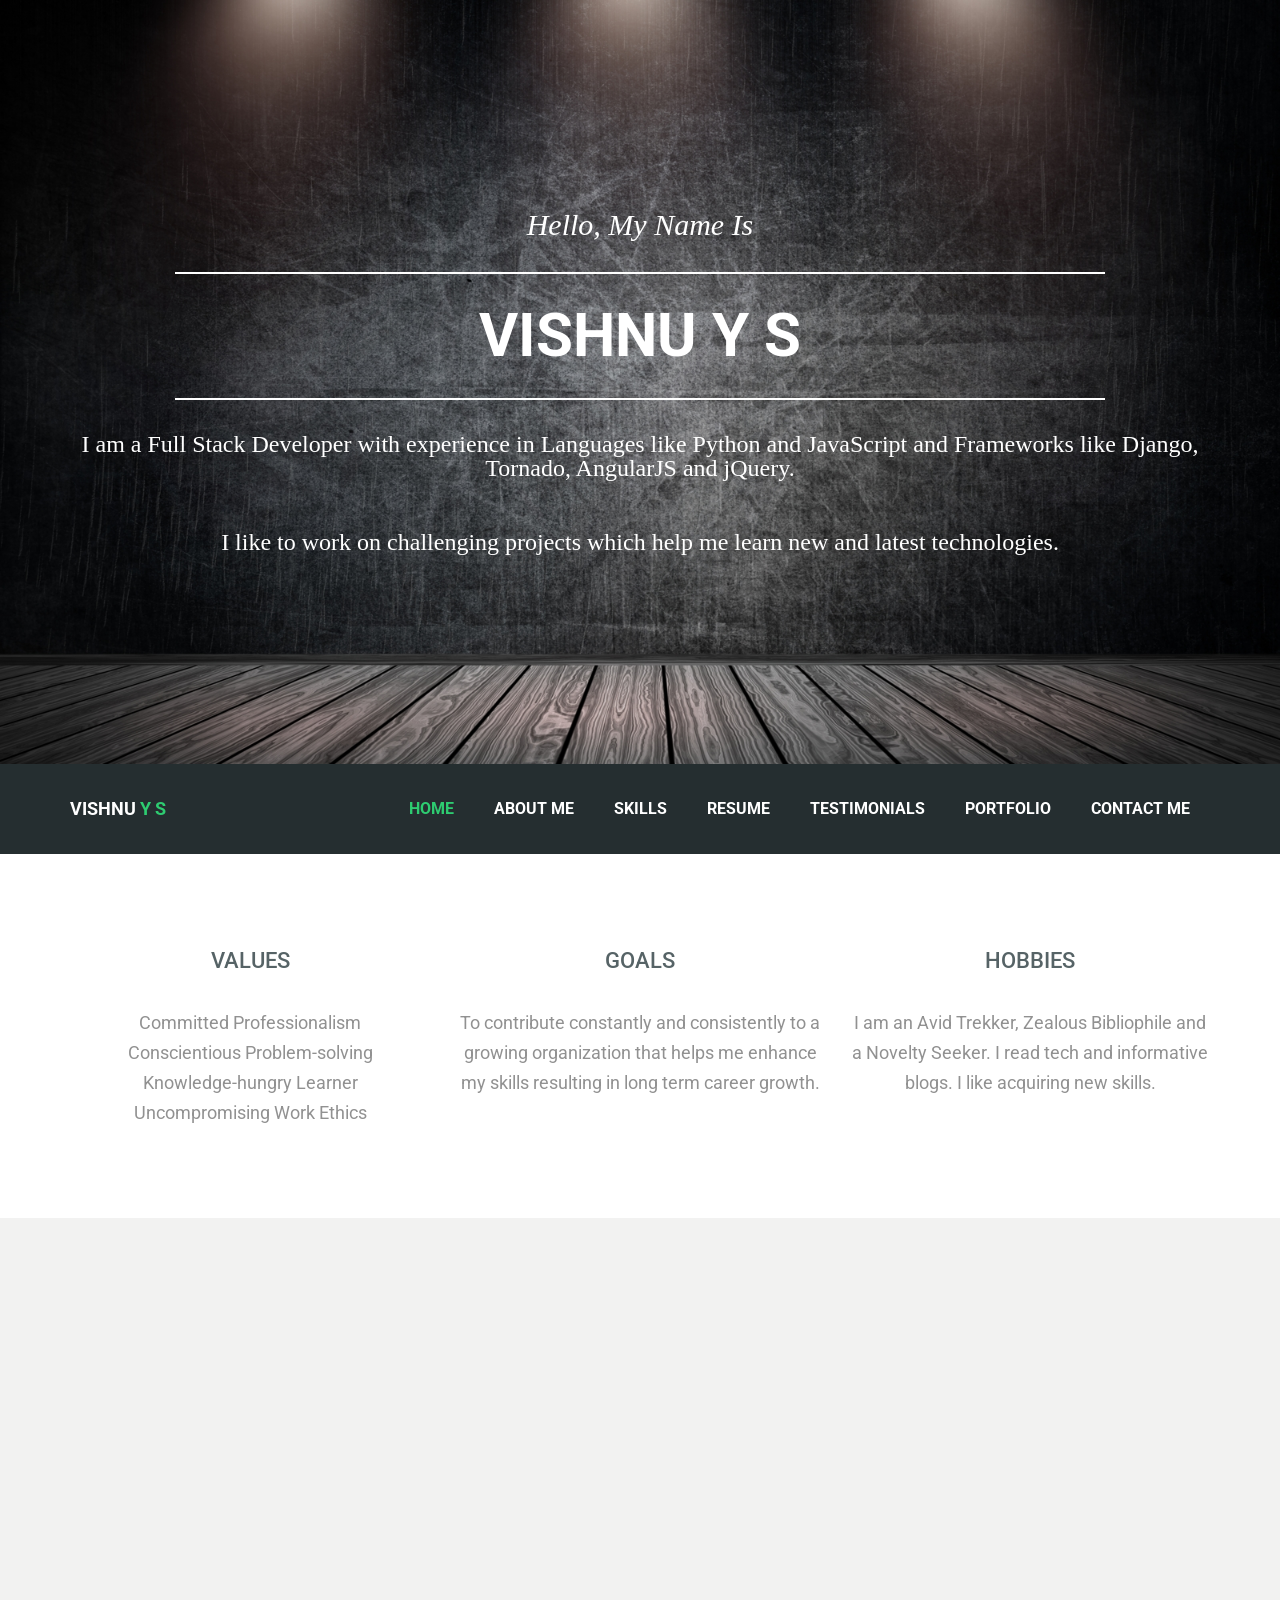
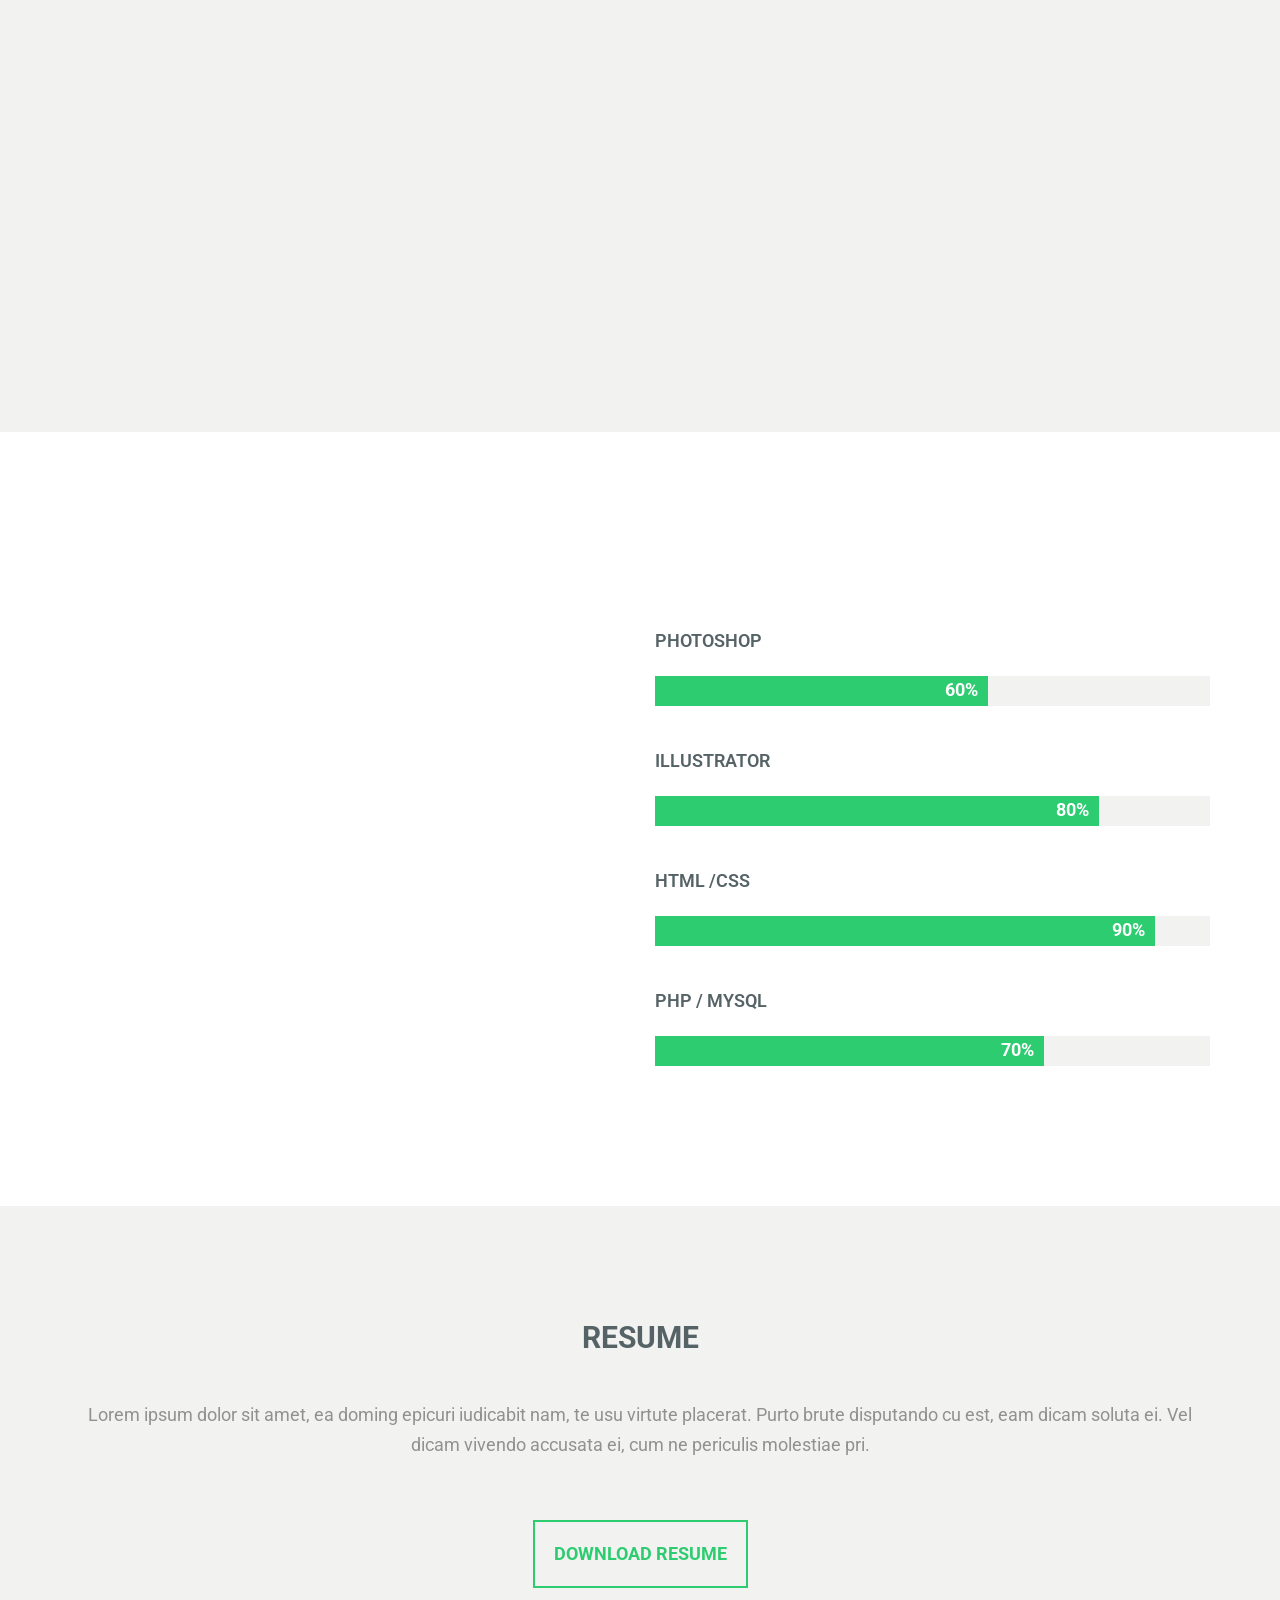
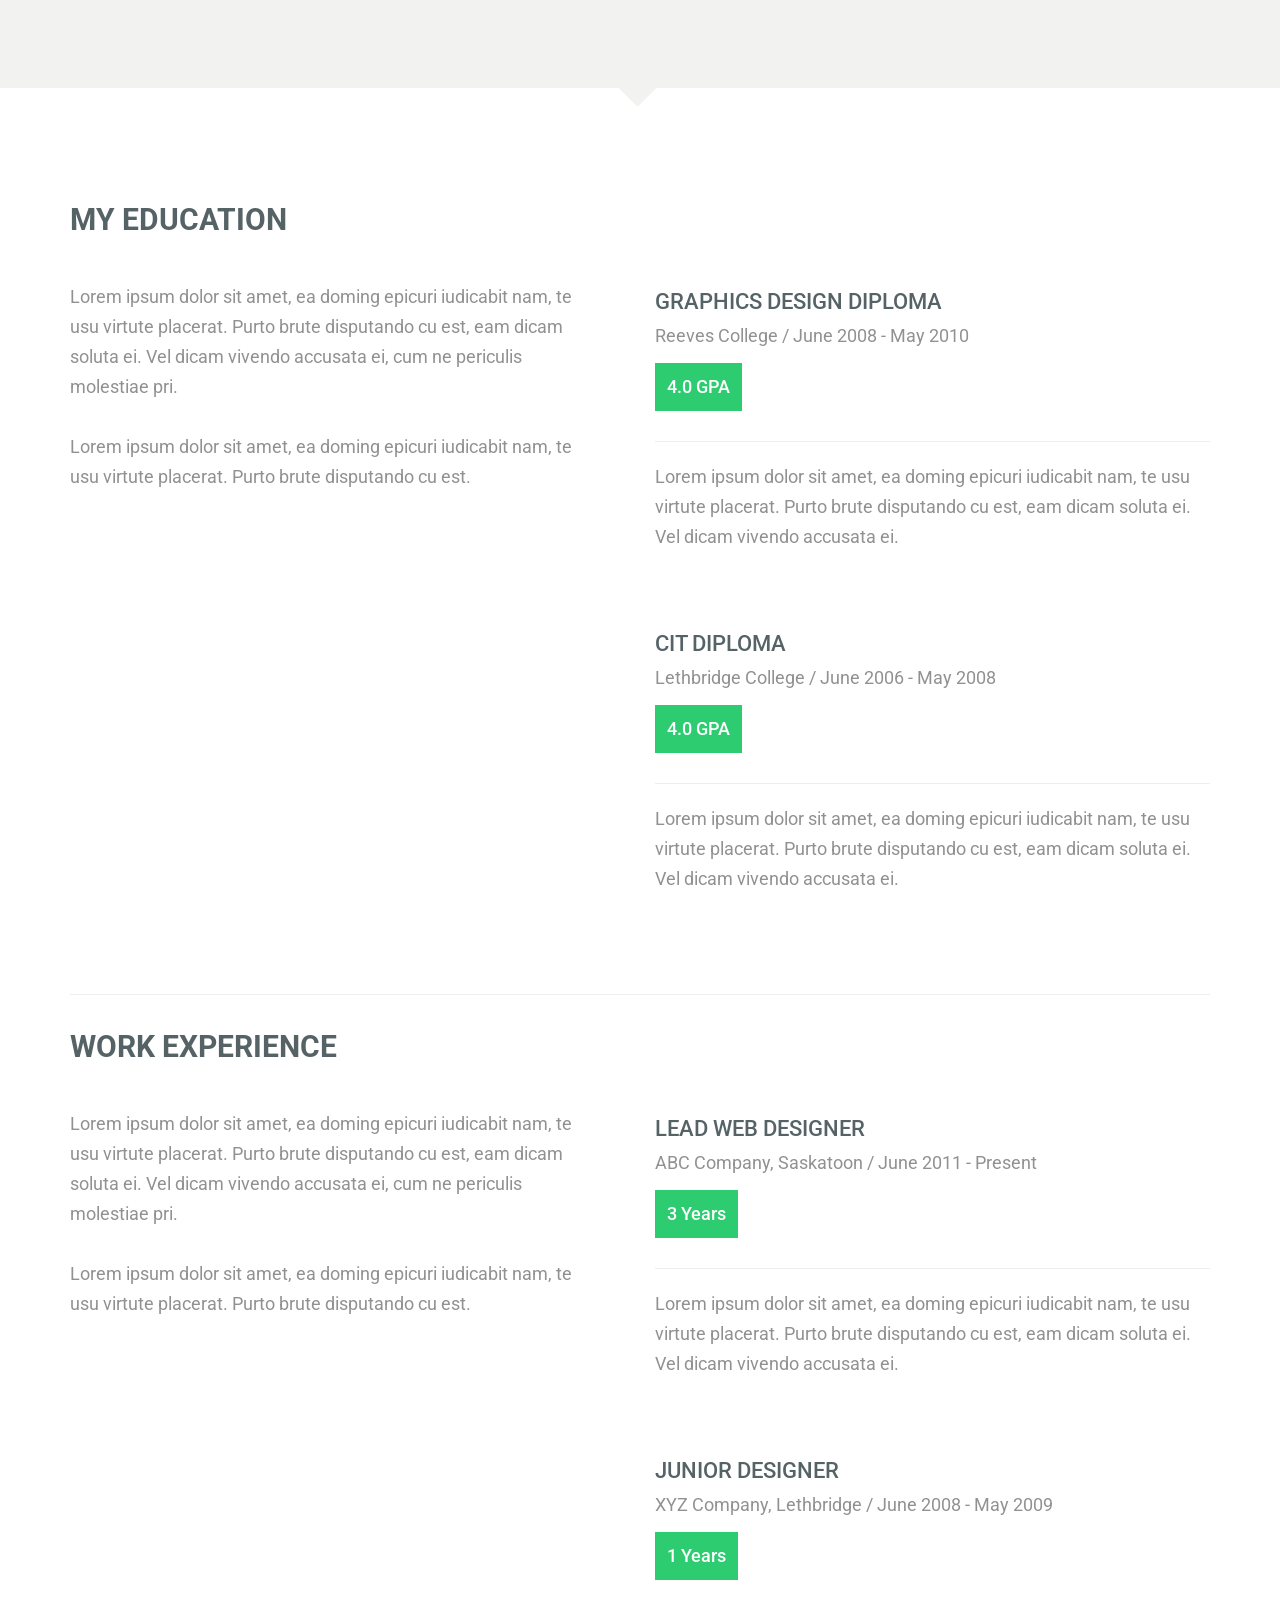
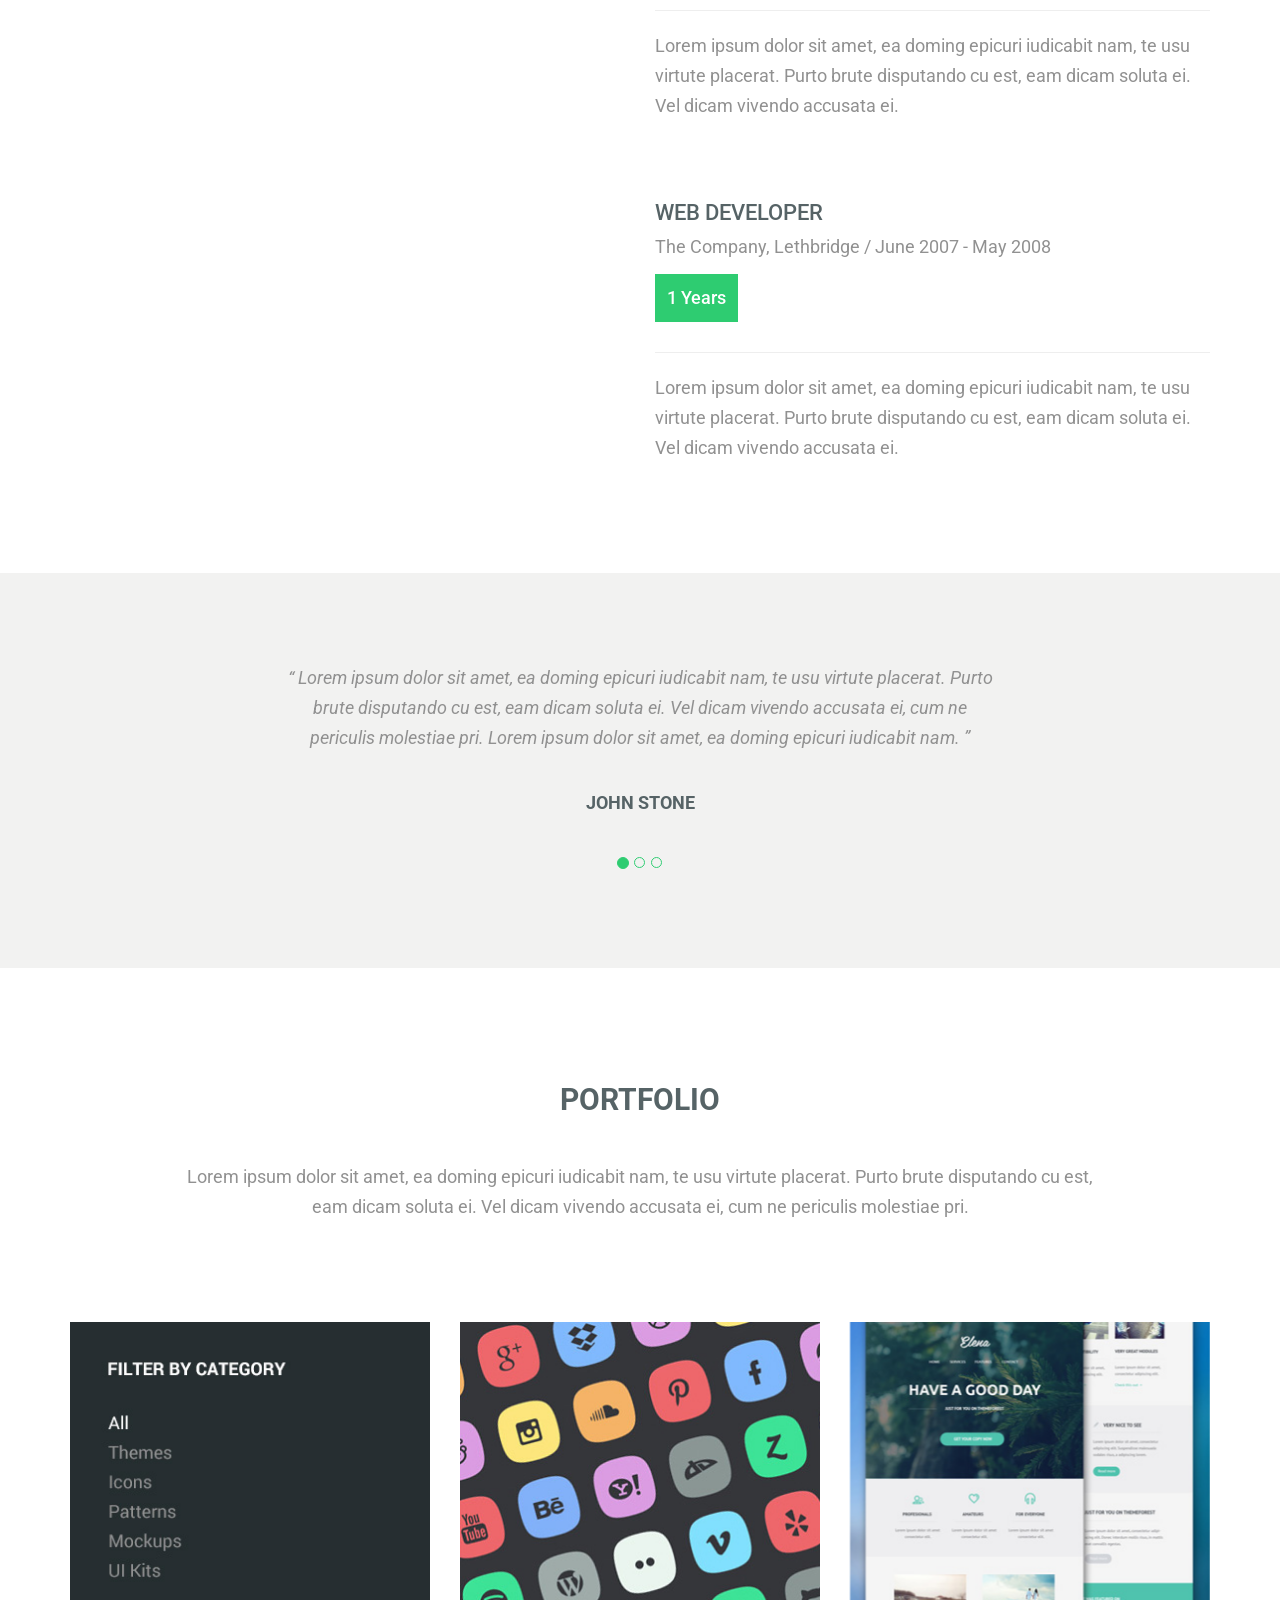
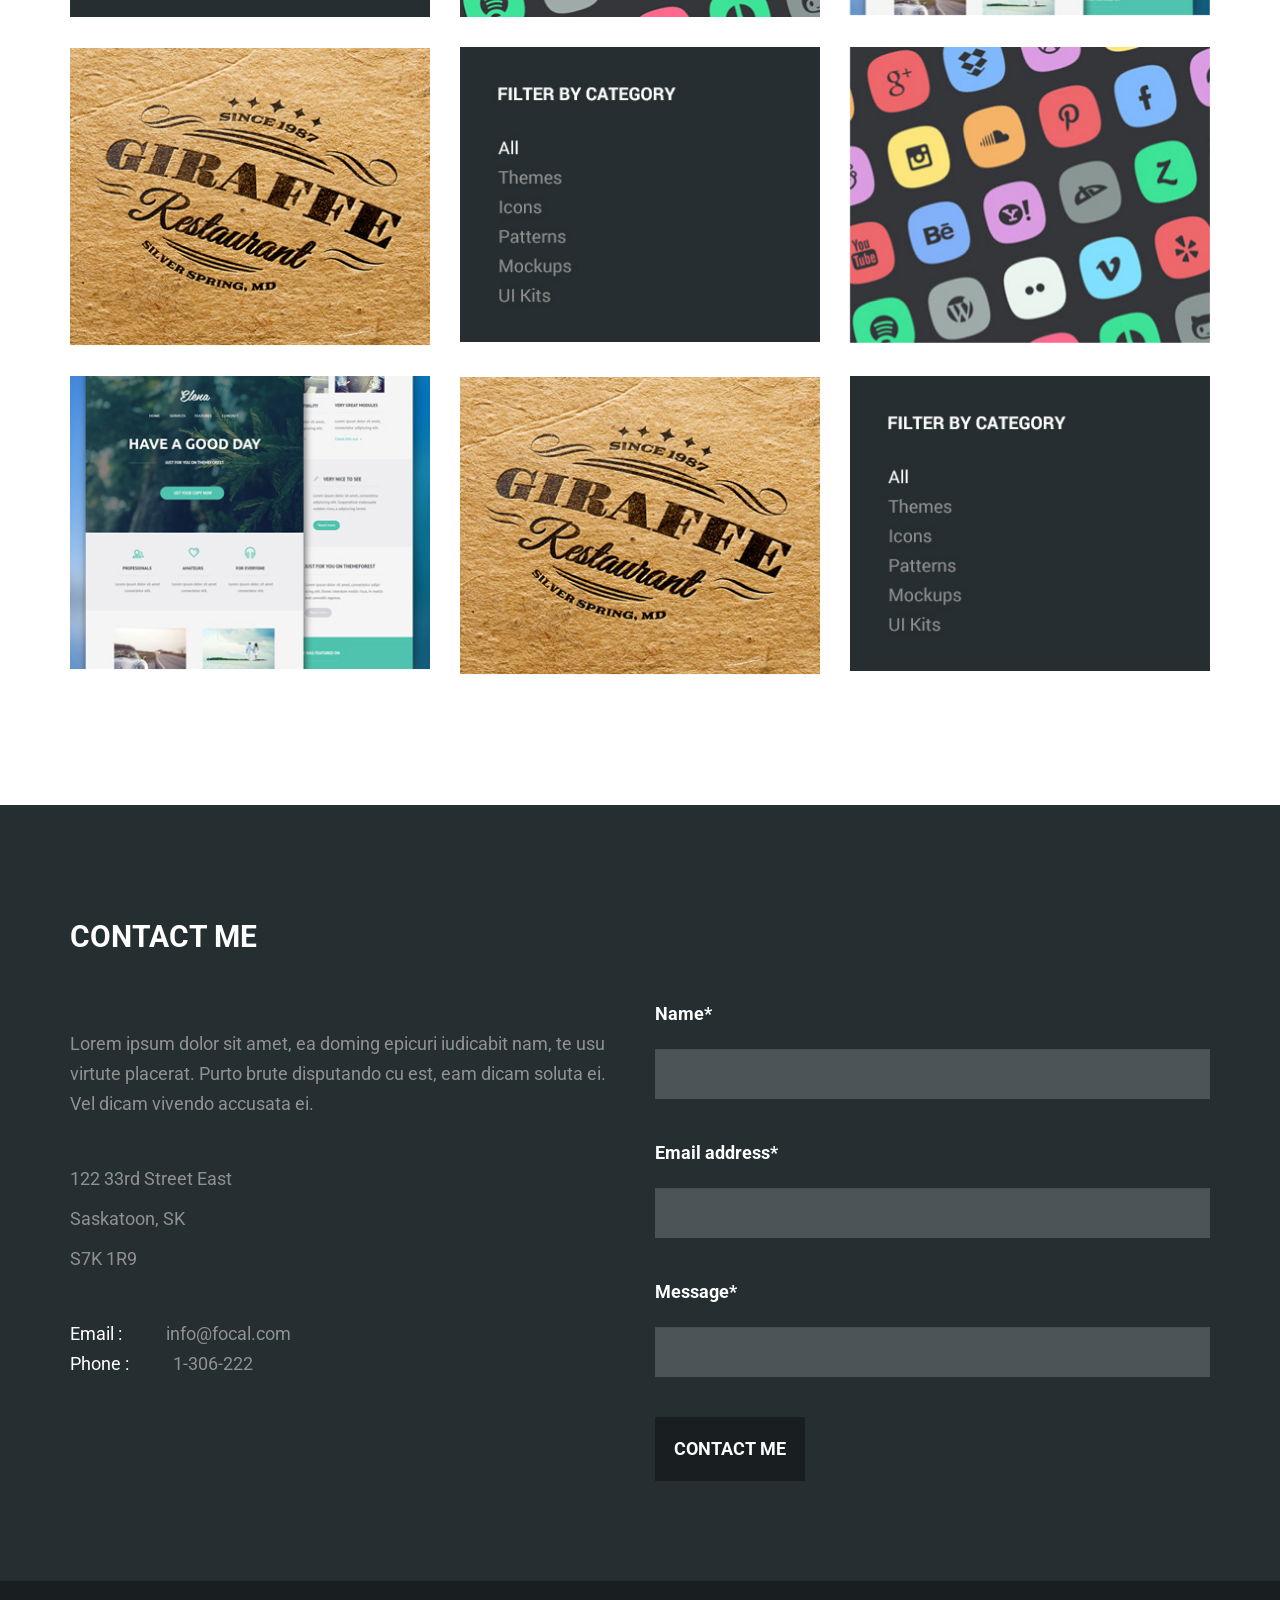
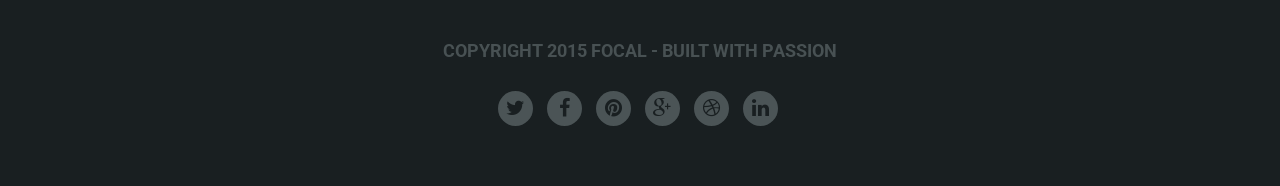
==== newDesign/index.html @ 4167a545 "FEAT: add new design initial" ====
<!DOCTYPE html>
<html lang="en">
<head>
	<meta charset="utf-8">
	<meta http-equiv="X-UA-Compatible" content="IE=edge">

	<title>Vishnu Y S | Portfolio</title>

    <!-- Mobile Specific Metas
    	================================================== -->
    	<meta name="viewport" content="width=device-width, initial-scale=1">


    <!-- CSS
    	================================================== -->
    	<!-- Bootstrap -->
    	<link href="assets/css/bootstrap.min.css" rel="stylesheet">
    	<!-- FontAwesome -->
    	<link rel="stylesheet" href="css/font-awesome.min.css">
    	<!-- Animation -->
    	<link rel="stylesheet" href="css/animate.css">
    	<!-- Prettyphoto -->
    	<link rel="stylesheet" href="css/prettyPhoto.css">
    	<!-- Template styles-->
    	<link rel="stylesheet" href="css/style.css">
    	<!-- Responsive styles-->
    	<link rel="stylesheet" href="css/responsive.css">
    	<link rel="shortcut icon" href="../ysv-favicon.jpg">

    	<!-- HTML5 shim and Respond.js for IE8 support of HTML5 elements and media queries -->
    	<!-- WARNING: Respond.js doesn't work if you view the page via file:// -->
    <!--[if lt IE 9]>
      <script src="https://oss.maxcdn.com/html5shiv/3.7.2/html5shiv.min.js"></script>
      <script src="https://oss.maxcdn.com/respond/1.4.2/respond.min.js"></script>
  <![endif]-->
</head>
<body data-spy="scroll" data-target=".main-nav">

	<section id="section-banner">
		<div class="container">
			<div class="row">
				<div class="banner-content text-center">
					<h4 class="title">Hello, My Name Is</h4>
					<h2 class="title">
						<div class="line-top"></div>
						VISHNU Y S
						<div class="line-btm"></div>	
					</h2>

					<h6 class="title">I am a Full Stack Developer with experience in Languages like Python and JavaScript and Frameworks like Django, Tornado, AngularJS and jQuery.</h6>
					<br>
					<h6 class="title">I like to work on challenging projects which help me learn new and latest technologies.</h6>
				</div>
			</div>
		</div>
	</section>

	<!-- section menu start -->

	<section class="section-menu">
		<div class="navbar navbar-default main-nav" role="navigation" >
			<div class="container" >
				<div class="navbar-header">
					<button class="navbar-toggle collapsed" data-target="#bs-example-navbar-collapse-1" data-toggle="collapse">
						<span class="sr-only"></span>
						<span class="icon-bar"></span>
						<span class="icon-bar"></span>
						<span class="icon-bar"></span>
					</button>

					<a href="#" class="navbar-brand">Vishnu <span>Y S</span></a>
				</div>  <!-- navbar-header end -->
				<!-- main nav  -->

				<div class="collapse navbar-collapse navigation" id="bs-example-navbar-collapse-1" role="navigation">
					<ul class="nav navbar-nav navbar-right">
						<li class="active"><a href="#section-banner">Home </a></li>
						<li><a href="#section-profile">About me </a></li>
						<li><a href="#section-skill">Skills </a></li>
						<li><a href="#section-resume">Resume </a></li>
						<li><a href="#section-testimonial">Testimonials </a></li>
						<li><a href="#section-portfolio">Portfolio </a></li>
						<li><a href="#section-contact">Contact me </a></li>
					</ul>
				</div><!-- /.navbar-collapse -->
			</div><!-- /.container-fluid -->
		</div>
	</section>
	<!-- section menu end -->

	<section id="section-overview" class="section-padding">
		<div class="container">
			<div class="row">
				<div class="col-md-4 col-sm-4 text-center wow fadeInDown" data-wow-delay=".2s">
					<div class="overview-box">
						<h3>Values</h3>
						<p>
							Committed Professionalism<br>
							Conscientious Problem-solving<br>
							Knowledge-hungry Learner<br>
							Uncompromising Work Ethics
						</p>
					</div>
				</div> <!-- col-md-4 end -->

				<div class="col-md-4 col-sm-4 text-center wow fadeInDown" data-wow-delay=".4s">
					<div class="overview-box">
						<h3>Goals</h3>
						<p>To contribute constantly and consistently to a growing organization that helps me enhance my skills resulting in long term career growth.</p>
					</div>
				</div> <!-- col-md-4 end -->

				<div class="col-md-4 col-sm-4 text-center wow fadeInDown" data-wow-delay=".6s">
					<div class="overview-box">
						<h3>Hobbies</h3>
						<p>I am an Avid Trekker, Zealous Bibliophile and a Novelty Seeker. I read tech and informative blogs. I like acquiring new skills.</p>
					</div>
				</div> <!-- col-md-4 end -->
			</div>
		</div>
	</section>
	<!-- section overview end -->

	<!-- section profile start -->

	<section id="section-profile" class="section-padding">
		<div class="profile-bg visible-md visible-lg"></div>
		<div class="container">
			<div class="row">
				<div class="col-md-7 col-sm-12 pull-right">
					<div class="profile-desc wow fadeInRight">
						<h2 class="heading-title">about me</h2>
						<p>Lorem ipsum dolor sit amet, ea doming epicuri iudicabit nam, te usu virtute placerat. Purto brute disputando cu est, eam dicam soluta ei. Vel dicam vivendo accusata ei, cum ne periculis molestiae pri.<br> <br>Lorem ipsum dolor sit amet, ea doming epicuri iudicabit nam, te usu virtute placerat. Purto brute disputando cu est, eam dicam soluta ei.</p>
					</div>
					<div class="row">
						<div class="service-wrapper">
							<div class="service-inner wow fadeInRight" data-wow-delay=".2s">
								<i class="fa fa-globe"></i>
								<div class="service-box">
									<h3>web design</h3>
									<p>Lorem ipsum dolor sit amet, ea doming epicuri iudicabit nam</p>
								</div>
							</div> <!-- service -inner  -->
							<div class="service-inner wow fadeInRight" data-wow-delay=".5s">
								<i class="fa fa-users"></i>
								<div class="service-box">
									<h3>Online marketing</h3>
									<p>Lorem ipsum dolor sit amet, ea doming epicuri iudicabit nam</p>
								</div>
							</div>  <!-- service -inner  -->
							<div class="service-inner wow fadeInRight" data-wow-delay=".8s">
								<i class="fa fa-pencil"></i>
								<div class="service-box">
									<h3>Graphics design</h3>
									<p>Lorem ipsum dolor sit amet, ea doming epicuri iudicabit nam</p>
								</div>
							</div> <!-- service -inner  -->
							<div class="service-inner wow fadeInRight" data-wow-delay="1.1s">
								<i class="fa fa-globe"></i>
								<div class="service-box">
									<h3>Seo</h3>
									<p>Lorem ipsum dolor sit amet, ea doming epicuri iudicabit nam</p>
								</div>
							</div>  <!-- service -inner  -->
						</div>
					</div><!-- row end -->
				</div>
			</div> <!-- row end -->
		</div><!-- container end -->
	</section>
	<!-- section profile end -->

	<!-- section skill start -->

	<section id="section-skill" class="section-padding">
		<div class="container">
			<div class="row">
				<div class="col-md-12">
					<h2 class="heading-title">My skills</h2>
				</div>
				<div class="col-md-6 col-sm-6 wow fadeInLeft">
					<div class="skill-desc">
						<p>Lorem ipsum dolor sit amet, ea doming epicuri iudicabit nam, te usu virtute placerat. Purto brute disputando cu est, eam dicam soluta ei. Vel dicam vivendo accusata ei, cum ne periculis molestiae pri. 
							<br>
							<br>
						Lorem ipsum dolor sit amet, ea doming epicuri iudicabit nam, te usu virtute placerat. Purto brute disputando cu est.</p>

						<a href="#" class="btn btn-default featured">Contact me</a>
					</div>
				</div>

				<div class="col-md-6 col-sm-6 wow fadeInRight" >
					<div class="skill-box wow fadeInDown" data-wow-delay=".2s">
						<label> photoshop</label>
						<div class="progress">
							<div class="progress-bar" role="progress-bar" aria-valuemin="0" aria-valuenow="60" aria-valuemax="100" style="width: 60%;" >
								60%
							</div>
						</div>
					</div>
					<div class="skill-box wow fadeInDown" data-wow-delay=".4s">
						<label> illustrator</label>
						<div class="progress">
							<div class="progress-bar" role="progress-bar" aria-valuemin="0" aria-valuenow="80" aria-valuemax="100" style="width: 80%;" >
								80%
							</div>
						</div>
					</div>
					<div class="skill-box wow fadeInDown" data-wow-delay=".6s">
						<label> html /css</label>
						<div class="progress">
							<div class="progress-bar" role="progress-bar" aria-valuemin="0" aria-valuenow="90" aria-valuemax="100" style="width: 90%;" >
								90%
							</div>
						</div>
					</div>
					<div class="skill-box wow fadeInDown" data-wow-delay=".8s">
						<label> php / mysql</label>
						<div class="progress">
							<div class="progress-bar" role="progress-bar" aria-valuemin="0" aria-valuenow="70" aria-valuemax="100" style="width: 70%;" >
								70%
							</div>
						</div>
					</div>
				</div>
			</div>
		</div>
	</section>
	<!-- section skill End -->

	<!-- Resume start -->

	<section id="section-resume" class="section-padding">
		<div class="container">
			<div class="row">
				<div class="col-md-12 text-center wow fadeInUp">
					<h2 class="heading-title">Resume</h2>
					<p>Lorem ipsum dolor sit amet, ea doming epicuri iudicabit nam, te usu virtute placerat. Purto brute disputando cu est, eam dicam soluta ei. Vel dicam vivendo accusata ei, cum ne periculis molestiae pri. </p>

					<a href="#" class="btn btn-default featured">Download Resume</a>
				</div>
			</div>
		</div>
	</section>

	<section id="resume-details" class="section-padding">
		<div class="container">
			<div class="row">
				<div class="col-md-12 wow fadeInLeft">
					<h2 class="heading-title">My education</h2>
				</div>
				<div class="clearfix"></div>
				<div class="col-md-6 col-sm-6 wow fadeInLeft">
					<div class="resume-inner">
						<p>Lorem ipsum dolor sit amet, ea doming epicuri iudicabit nam, te usu virtute placerat. Purto brute disputando cu est, eam dicam soluta ei. Vel dicam vivendo accusata ei, cum ne periculis molestiae pri. 
							<br>
							<br>
						Lorem ipsum dolor sit amet, ea doming epicuri iudicabit nam, te usu virtute placerat. Purto brute disputando cu est.</p>
					</div>
				</div>

				<div class="col-md-6 col-sm-6">
					<div class="resume-desc">
						<div class="resume-box wow fadeInDown" data-wow-delay=".2s">
							<h3 class="resume-title">Graphics design diploma</h3>
							<p class="resume-sub">Reeves College  /  June 2008 - May 2010</p>
							<div class="result">4.0 Gpa</div>

							<hr>

							<p>Lorem ipsum dolor sit amet, ea doming epicuri iudicabit nam, te usu virtute placerat. Purto brute disputando cu est, eam dicam soluta ei. Vel dicam vivendo accusata ei.</p>
						</div>

						<div class="resume-box wow fadeInDown" data-wow-delay=".6s">
							<h3 class="resume-title">CIT Diploma</h3>
							<p class="resume-sub">Lethbridge College  /  June 2006 - May 2008</p>
							<div class="result">4.0 Gpa</div>

							<hr>

							<p>Lorem ipsum dolor sit amet, ea doming epicuri iudicabit nam, te usu virtute placerat. Purto brute disputando cu est, eam dicam soluta ei. Vel dicam vivendo accusata ei.</p>
						</div>
					</div>
				</div>
			</div><!-- row end -->

			<hr>
			

			<div class="row">
				<div class="col-md-12 wow fadeInLeft">
					<h2 class="heading-title">Work Experience</h2>
				</div>

				<div class="col-md-6 col-sm-6 wow fadeInLeft">
					<div class="resume-inner">
						<p>Lorem ipsum dolor sit amet, ea doming epicuri iudicabit nam, te usu virtute placerat. Purto brute disputando cu est, eam dicam soluta ei. Vel dicam vivendo accusata ei, cum ne periculis molestiae pri. 
							<br>
							<br>
						Lorem ipsum dolor sit amet, ea doming epicuri iudicabit nam, te usu virtute placerat. Purto brute disputando cu est.</p>
					</div>
				</div>

				<div class="col-md-6 col-sm-6">
					<div class="resume-desc">
						<div class="resume-box wow fadeInDown" data-wow-delay=".2s">
							<h3 class="resume-title">Lead WEb Designer</h3>
							<p class="resume-sub">ABC Company, Saskatoon  /  June 2011 - Present</p>
							<div class="year">3 years</div>

							<hr>

							<p>Lorem ipsum dolor sit amet, ea doming epicuri iudicabit nam, te usu virtute placerat. Purto brute disputando cu est, eam dicam soluta ei. Vel dicam vivendo accusata ei.</p>
						</div>
						<div class="resume-box wow fadeInDown" data-wow-delay=".4s">
							<h3 class="resume-title">Junior Designer</h3>
							<p class="resume-sub">XYZ Company, Lethbridge  /  June 2008 - May 2009</p>
							<div class="year">1 years</div>

							<hr>

							<p>Lorem ipsum dolor sit amet, ea doming epicuri iudicabit nam, te usu virtute placerat. Purto brute disputando cu est, eam dicam soluta ei. Vel dicam vivendo accusata ei.</p>
						</div>
						<div class="resume-box last wow fadeInDown" data-wow-delay=".7s">
							<h3 class="resume-title">Web Developer</h3>
							<p class="resume-sub">The Company, Lethbridge  /  June 2007 - May 2008</p>
							<div class="year">1 years</div>

							<hr>

							<p>Lorem ipsum dolor sit amet, ea doming epicuri iudicabit nam, te usu virtute placerat. Purto brute disputando cu est, eam dicam soluta ei. Vel dicam vivendo accusata ei.</p>
						</div>
					</div>
				</div>
			</div><!-- row end -->
		</div>  <!-- container end -->
	</section>
	<!-- Resume end -->

	<!-- section testimonial start -->

	<section id="section-testimonial" class="section-padding">
		<div class="container">
			<div class="row">
				<div class="col-md-12">
					<div class="carousel slide text-center" id="testimonial-carousel">
						<ol class="carousel-indicators">
							<li data-target="#testimonial-carousel" data-slide-to="0" class="active"></li>
							<li data-target="#testimonial-carousel" data-slide-to="1"></li>
							<li data-target="#testimonial-carousel" data-slide-to="2"></li>
						</ol>
						<div class="carousel-inner">
							<div class="item active">
								<p>“ Lorem ipsum dolor sit amet, ea doming epicuri iudicabit nam, te usu virtute placerat. Purto brute disputando cu est, eam dicam soluta ei. Vel dicam vivendo accusata ei, cum ne periculis molestiae pri. Lorem ipsum dolor sit amet, ea doming epicuri iudicabit nam. ”</p>

								<h4 class="client-name">John Stone</h4>
							</div>
							<div class="item">
								<p>“ Lorem ipsum dolor sit amet, ea doming epicuri iudicabit nam, te usu virtute placerat. Purto brute disputando cu est, eam dicam soluta ei. Vel dicam vivendo accusata ei, cum ne periculis molestiae pri. Lorem ipsum dolor sit amet, ea doming epicuri iudicabit nam. ”</p>

								<h4 class="client-name">John Stone</h4>
							</div>
							<div class="item ">
								<p>“ Lorem ipsum dolor sit amet, ea doming epicuri iudicabit nam, te usu virtute placerat. Purto brute disputando cu est, eam dicam soluta ei. Vel dicam vivendo accusata ei, cum ne periculis molestiae pri. Lorem ipsum dolor sit amet, ea doming epicuri iudicabit nam. ”</p>

								<h4 class="client-name">John Stone</h4>
							</div>
						</div>
					</div>
				</div>
			</div>
		</div>
	</section>
	<!-- section testimonial end -->

	<!-- section portfolio start -->

	<section id="section-portfolio" class="section-padding">
		<div class="container">
			<div class="row">
				<div class="col-md-12 text-center wow fadeInUp">
					<div class="section-heading">
						<h2 class="heading-title">portfolio</h2>
						<p>Lorem ipsum dolor sit amet, ea doming epicuri iudicabit nam, te usu virtute placerat. Purto brute disputando cu est, eam dicam soluta ei. Vel dicam vivendo accusata ei, cum ne periculis molestiae pri. </p>
					</div>
				</div>
			</div>

			<div class="row">
				<div class="col-md-4 col-sm-4">
					<div class="portfolio-box">
						<img src="images/portfolio/port1.jpg" alt="" class="img-responsive">
						<div class="image-overlay text-center">
							<a href="images/portfolio/port1.jpg" data-rel="prettyPhoto"><i class="fa fa-search"></i></a>
						</div>
					</div>
				</div> <!-- col-md-4 end -->
				<div class="col-md-4 col-sm-4">
					<div class="portfolio-box">
						<img src="images/portfolio/port2.jpg" alt="" class="img-responsive">
						<div class="image-overlay text-center">
							<a href="images/portfolio/port2.jpg" data-rel="prettyPhoto"><i class="fa fa-search"></i></a>
						</div>
					</div>
				</div> <!-- col-md-4 end -->
				<div class="col-md-4 col-sm-4">
					<div class="portfolio-box">
						<img src="images/portfolio/port3.jpg" alt="" class="img-responsive">
						<div class="image-overlay text-center">
							<a href="images/portfolio/port3.jpg" data-rel="prettyPhoto"><i class="fa fa-search"></i></a>
						</div>
					</div>
				</div> <!-- col-md-4 end 3step-->
				<div class="clearfix"></div>
				<div class="col-md-4 col-sm-4">
					<div class="portfolio-box">
						<img src="images/portfolio/port4.jpg" alt="" class="img-responsive">
						<div class="image-overlay text-center">
							<a href="images/portfolio/port4.jpg" data-rel="prettyPhoto"><i class="fa fa-search"></i></a>
						</div>
					</div>
				</div> <!-- col-md-4 end -->
				<div class="col-md-4 col-sm-4">
					<div class="portfolio-box">
						<img src="images/portfolio/port1.jpg" alt="" class="img-responsive">
						<div class="image-overlay text-center">
							<a href="images/portfolio/port1.jpg" data-rel="prettyPhoto"><i class="fa fa-search"></i></a>
						</div>
					</div>
				</div> <!-- col-md-4 end -->
				<div class="col-md-4 col-sm-4">
					<div class="portfolio-box">
						<img src="images/portfolio/port2.jpg" alt="" class="img-responsive">
						<div class="image-overlay text-center">
							<a href="images/portfolio/port2.jpg" data-rel="prettyPhoto"><i class="fa fa-search"></i></a>
						</div>
					</div>
				</div> <!-- col-md-4 end 6 step -->
				<div class="clearfix"></div>

				<div class="col-md-4 col-sm-4">
					<div class="portfolio-box">
						<img src="images/portfolio/port3.jpg" alt="" class="img-responsive">
						<div class="image-overlay text-center">
							<a href="images/portfolio/port3.jpg" data-rel="prettyPhoto"><i class="fa fa-search"></i></a>
						</div>
					</div>
				</div> <!-- col-md-4 end -->
				<div class="col-md-4 col-sm-4">
					<div class="portfolio-box">
						<img src="images/portfolio/port4.jpg" alt="" class="img-responsive">
						<div class="image-overlay text-center">
							<a href="images/portfolio/port4.jpg" data-rel="prettyPhoto"><i class="fa fa-search"></i></a>
						</div>
					</div>
				</div> <!-- col-md-4 end -->
				<div class="col-md-4 col-sm-4">
					<div class="portfolio-box">
						<img src="images/portfolio/port1.jpg" alt="" class="img-responsive">
						<div class="image-overlay text-center">
							<a href="images/portfolio/port1.jpg" data-rel="prettyPhoto"><i class="fa fa-search"></i></a>
						</div>
					</div>
				</div> <!-- col-md-4 end -->
			</div>
		</div>
	</section>
	<!-- section portfolio endt -->

	<!-- section contact start -->

	<section id="section-contact" class="section-padding">
		<div class="container">
			<div class="row">
				<div class="col-md-12">
					<h2 class="heading-title">Contact me</h2>
				</div>
			</div>
			<div class="row">
				<div class="col-md-6 col-sm-6 wow fadeInLeft">
					<div class="contact-left">
						<p>Lorem ipsum dolor sit amet, ea doming epicuri iudicabit nam, te usu virtute placerat. Purto brute disputando cu est, eam dicam soluta ei. Vel dicam vivendo accusata ei.</p>
						<div class="location">
							<p>122 33rd Street East</p>
							<p>Saskatoon, SK</p>
							<p>S7K 1R9</p>
						</div>
						<ul>
							<li><span>Email :</span> <a>info@focal.com</a></li>
							<li><span>Phone :</span> <a>1-306-222 </a></li>
						</ul>
					</div>
				</div>

				<div class="col-md-6 col-sm-6 wow fadeInRight">
					<div class="contact-form">
						<form class="contact-box">
							<div class="form-group">
								<label>Name*</label>
								<input type="text" class="form-control">
							</div>

							<div class="form-group">
								<label>Email address*</label>
								<input type="text" class="form-control">
							</div>

							<div class="form-group">
								<label>Message*</label>
								<input type="text" class="form-control">
							</div>
						</form>

						<div class="row">
							<div class="col-md-12">
								<a href="#" class="btn btn-default">Contact me</a>
							</div>
						</div>
					</div>
				</div>
			</div>
		</div>
	</section>
	<!-- section contact end -->

	<footer id="section-footer">
		<div class="container">
			<div class="row">
				<div class="col-md-12 text-center">
					<h4>Copyright 2015 Focal - Built With Passion</h4>

					<ul class="socail-link list-inline">
						<li><a href="#"><i class="fa fa-twitter"></i></a></li>
						<li><a href="#"><i class="fa fa-facebook"></i></a></li>
						<li><a href="#"><i class="fa fa-pinterest"></i></a></li>
						<li><a href="#"><i class="fa fa-google-plus"></i></a></li>
						<li><a href="#"><i class="fa fa-dribbble"></i></a></li>
						<li><a href="#"><i class="fa fa-linkedin"></i></a></li>
					</ul>
				</div>
			</div>
		</div>
	</footer>

	<!-- jQuery (necessary for Bootstrap's JavaScript plugins) -->
	<script src="https://ajax.googleapis.com/ajax/libs/jquery/1.11.2/jquery.min.js"></script>
	<!-- Include all compiled plugins (below), or include individual files as needed -->
	<!-- initialize jQuery Library -->
	<script type="text/javascript" src="js/jquery.js"></script>
	<!-- Bootstrap jQuery -->
	<script type="text/javascript" src="assets/js/bootstrap.min.js"></script>
	<!-- PrettyPhoto -->
	<script type="text/javascript" src="js/jquery.prettyPhoto.js"></script>
	<!-- Wow Animation -->
	<script type="text/javascript" src="js/wow.min.js"></script>
	<!-- singlepagenav -->
	<script src="js/jquery.singlePageNav.js"></script>
	<!-- Eeasing -->
	<script type="text/javascript" src="js/jquery.easing.1.3.js"></script>
	<!-- Sticky Menu -->
	<script src="js/jquery.sticky.js"></script>
	<script type="text/javascript" src="js/custom.js"></script>
	<!-- Google Map API Key Source -->
	<script src="http://maps.google.com/maps/api/js?sensor=false"></script>
	<script>
		$(".main-nav").sticky();
	</script>

	<script> 
		new WOW().init();

	</script>
</body>
</html>
---- newDesign/css/prettyPhoto.css ----
div.pp_default .pp_top,div.pp_default .pp_top .pp_middle,div.pp_default .pp_top .pp_left,div.pp_default .pp_top .pp_right,div.pp_default .pp_bottom,div.pp_default .pp_bottom .pp_left,div.pp_default .pp_bottom .pp_middle,div.pp_default .pp_bottom .pp_right{height:13px}
div.pp_default .pp_top .pp_left{background:url(../images/prettyPhoto/default/sprite.png) -78px -93px no-repeat}
div.pp_default .pp_top .pp_middle{background:url(../images/prettyPhoto/default/sprite_x.png) top left repeat-x}
div.pp_default .pp_top .pp_right{background:url(../images/prettyPhoto/default/sprite.png) -112px -93px no-repeat}
div.pp_default .pp_content .ppt{color:#f8f8f8}
div.pp_default .pp_content_container .pp_left{background:url(../images/prettyPhoto/default/sprite_y.png) -7px 0 repeat-y;padding-left:13px}
div.pp_default .pp_content_container .pp_right{background:url(../images/prettyPhoto/default/sprite_y.png) top right repeat-y;padding-right:13px}
div.pp_default .pp_next:hover{background:url(../images/prettyPhoto/default/sprite_next.png) center right no-repeat;cursor:pointer}
div.pp_default .pp_previous:hover{background:url(../images/prettyPhoto/default/sprite_prev.png) center left no-repeat;cursor:pointer}
div.pp_default .pp_expand{background:url(../images/prettyPhoto/default/sprite.png) 0 -29px no-repeat;cursor:pointer;width:28px;height:28px}
div.pp_default .pp_expand:hover{background:url(../images/prettyPhoto/default/sprite.png) 0 -56px no-repeat;cursor:pointer}
div.pp_default .pp_contract{background:url(../images/prettyPhoto/default/sprite.png) 0 -84px no-repeat;cursor:pointer;width:28px;height:28px}
div.pp_default .pp_contract:hover{background:url(../images/prettyPhoto/default/sprite.png) 0 -113px no-repeat;cursor:pointer}
div.pp_default .pp_close{width:30px;height:30px;background:url(../images/prettyPhoto/default/sprite.png) 2px 1px no-repeat;cursor:pointer}
div.pp_default .pp_gallery ul li a{background:url(../images/prettyPhoto/default/default_thumb.png) center center #f8f8f8;border:1px solid #aaa}
div.pp_default .pp_social{margin-top:7px}
div.pp_default .pp_gallery a.pp_arrow_previous,div.pp_default .pp_gallery a.pp_arrow_next{position:static;left:auto}
div.pp_default .pp_nav .pp_play,div.pp_default .pp_nav .pp_pause{background:url(../images/prettyPhoto/default/sprite.png) -51px 1px no-repeat;height:30px;width:30px}
div.pp_default .pp_nav .pp_pause{background-position:-51px -29px}
div.pp_default a.pp_arrow_previous,div.pp_default a.pp_arrow_next{background:url(../images/prettyPhoto/default/sprite.png) -31px -3px no-repeat;height:20px;width:20px;margin:4px 0 0}
div.pp_default a.pp_arrow_next{left:52px;background-position:-82px -3px}
div.pp_default .pp_content_container .pp_details{margin-top:5px}
div.pp_default .pp_nav{clear:none;height:30px;width:110px;position:relative}
div.pp_default .pp_nav .currentTextHolder{font-family:Georgia;font-style:italic;color:#999;font-size:11px;left:75px;line-height:25px;position:absolute;top:2px;margin:0;padding:0 0 0 10px}
div.pp_default .pp_close:hover,div.pp_default .pp_nav .pp_play:hover,div.pp_default .pp_nav .pp_pause:hover,div.pp_default .pp_arrow_next:hover,div.pp_default .pp_arrow_previous:hover{opacity:0.7}
div.pp_default .pp_description{font-size:11px;font-weight:700;line-height:14px;margin:5px 50px 5px 0}
div.pp_default .pp_bottom .pp_left{background:url(../images/prettyPhoto/default/sprite.png) -78px -127px no-repeat}
div.pp_default .pp_bottom .pp_middle{background:url(../images/prettyPhoto/default/sprite_x.png) bottom left repeat-x}
div.pp_default .pp_bottom .pp_right{background:url(../images/prettyPhoto/default/sprite.png) -112px -127px no-repeat}
div.pp_default .pp_loaderIcon{background:url(../images/prettyPhoto/default/loader.gif) center center no-repeat}
div.light_rounded .pp_top .pp_left{background:url(../images/prettyPhoto/light_rounded/sprite.png) -88px -53px no-repeat}
div.light_rounded .pp_top .pp_right{background:url(../images/prettyPhoto/light_rounded/sprite.png) -110px -53px no-repeat}
div.light_rounded .pp_next:hover{background:url(../images/prettyPhoto/light_rounded/btnNext.png) center right no-repeat;cursor:pointer}
div.light_rounded .pp_previous:hover{background:url(../images/prettyPhoto/light_rounded/btnPrevious.png) center left no-repeat;cursor:pointer}
div.light_rounded .pp_expand{background:url(../images/prettyPhoto/light_rounded/sprite.png) -31px -26px no-repeat;cursor:pointer}
div.light_rounded .pp_expand:hover{background:url(../images/prettyPhoto/light_rounded/sprite.png) -31px -47px no-repeat;cursor:pointer}
div.light_rounded .pp_contract{background:url(../images/prettyPhoto/light_rounded/sprite.png) 0 -26px no-repeat;cursor:pointer}
div.light_rounded .pp_contract:hover{background:url(../images/prettyPhoto/light_rounded/sprite.png) 0 -47px no-repeat;cursor:pointer}
div.light_rounded .pp_close{width:75px;height:22px;background:url(../images/prettyPhoto/light_rounded/sprite.png) -1px -1px no-repeat;cursor:pointer}
div.light_rounded .pp_nav .pp_play{background:url(../images/prettyPhoto/light_rounded/sprite.png) -1px -100px no-repeat;height:15px;width:14px}
div.light_rounded .pp_nav .pp_pause{background:url(../images/prettyPhoto/light_rounded/sprite.png) -24px -100px no-repeat;height:15px;width:14px}
div.light_rounded .pp_arrow_previous{background:url(../images/prettyPhoto/light_rounded/sprite.png) 0 -71px no-repeat}
div.light_rounded .pp_arrow_next{background:url(../images/prettyPhoto/light_rounded/sprite.png) -22px -71px no-repeat}
div.light_rounded .pp_bottom .pp_left{background:url(../images/prettyPhoto/light_rounded/sprite.png) -88px -80px no-repeat}
div.light_rounded .pp_bottom .pp_right{background:url(../images/prettyPhoto/light_rounded/sprite.png) -110px -80px no-repeat}
div.dark_rounded .pp_top .pp_left{background:url(../images/prettyPhoto/dark_rounded/sprite.png) -88px -53px no-repeat}
div.dark_rounded .pp_top .pp_right{background:url(../images/prettyPhoto/dark_rounded/sprite.png) -110px -53px no-repeat}
div.dark_rounded .pp_content_container .pp_left{background:url(../images/prettyPhoto/dark_rounded/contentPattern.png) top left repeat-y}
div.dark_rounded .pp_content_container .pp_right{background:url(../images/prettyPhoto/dark_rounded/contentPattern.png) top right repeat-y}
div.dark_rounded .pp_next:hover{background:url(../images/prettyPhoto/dark_rounded/btnNext.png) center right no-repeat;cursor:pointer}
div.dark_rounded .pp_previous:hover{background:url(../images/prettyPhoto/dark_rounded/btnPrevious.png) center left no-repeat;cursor:pointer}
div.dark_rounded .pp_expand{background:url(../images/prettyPhoto/dark_rounded/sprite.png) -31px -26px no-repeat;cursor:pointer}
div.dark_rounded .pp_expand:hover{background:url(../images/prettyPhoto/dark_rounded/sprite.png) -31px -47px no-repeat;cursor:pointer}
div.dark_rounded .pp_contract{background:url(../images/prettyPhoto/dark_rounded/sprite.png) 0 -26px no-repeat;cursor:pointer}
div.dark_rounded .pp_contract:hover{background:url(../images/prettyPhoto/dark_rounded/sprite.png) 0 -47px no-repeat;cursor:pointer}
div.dark_rounded .pp_close{width:75px;height:22px;background:url(../images/prettyPhoto/dark_rounded/sprite.png) -1px -1px no-repeat;cursor:pointer}
div.dark_rounded .pp_description{margin-right:85px;color:#fff}
div.dark_rounded .pp_nav .pp_play{background:url(../images/prettyPhoto/dark_rounded/sprite.png) -1px -100px no-repeat;height:15px;width:14px}
div.dark_rounded .pp_nav .pp_pause{background:url(../images/prettyPhoto/dark_rounded/sprite.png) -24px -100px no-repeat;height:15px;width:14px}
div.dark_rounded .pp_arrow_previous{background:url(../images/prettyPhoto/dark_rounded/sprite.png) 0 -71px no-repeat}
div.dark_rounded .pp_arrow_next{background:url(../images/prettyPhoto/dark_rounded/sprite.png) -22px -71px no-repeat}
div.dark_rounded .pp_bottom .pp_left{background:url(../images/prettyPhoto/dark_rounded/sprite.png) -88px -80px no-repeat}
div.dark_rounded .pp_bottom .pp_right{background:url(../images/prettyPhoto/dark_rounded/sprite.png) -110px -80px no-repeat}
div.dark_rounded .pp_loaderIcon{background:url(../images/prettyPhoto/dark_rounded/loader.gif) center center no-repeat}
div.dark_square .pp_left,div.dark_square .pp_middle,div.dark_square .pp_right,div.dark_square .pp_content{background:#000}
div.dark_square .pp_description{color:#fff;margin:0 85px 0 0}
div.dark_square .pp_loaderIcon{background:url(../images/prettyPhoto/dark_square/loader.gif) center center no-repeat}
div.dark_square .pp_expand{background:url(../images/prettyPhoto/dark_square/sprite.png) -31px -26px no-repeat;cursor:pointer}
div.dark_square .pp_expand:hover{background:url(../images/prettyPhoto/dark_square/sprite.png) -31px -47px no-repeat;cursor:pointer}
div.dark_square .pp_contract{background:url(../images/prettyPhoto/dark_square/sprite.png) 0 -26px no-repeat;cursor:pointer}
div.dark_square .pp_contract:hover{background:url(../images/prettyPhoto/dark_square/sprite.png) 0 -47px no-repeat;cursor:pointer}
div.dark_square .pp_close{width:75px;height:22px;background:url(../images/prettyPhoto/dark_square/sprite.png) -1px -1px no-repeat;cursor:pointer}
div.dark_square .pp_nav{clear:none}
div.dark_square .pp_nav .pp_play{background:url(../images/prettyPhoto/dark_square/sprite.png) -1px -100px no-repeat;height:15px;width:14px}
div.dark_square .pp_nav .pp_pause{background:url(../images/prettyPhoto/dark_square/sprite.png) -24px -100px no-repeat;height:15px;width:14px}
div.dark_square .pp_arrow_previous{background:url(../images/prettyPhoto/dark_square/sprite.png) 0 -71px no-repeat}
div.dark_square .pp_arrow_next{background:url(../images/prettyPhoto/dark_square/sprite.png) -22px -71px no-repeat}
div.dark_square .pp_next:hover{background:url(../images/prettyPhoto/dark_square/btnNext.png) center right no-repeat;cursor:pointer}
div.dark_square .pp_previous:hover{background:url(../images/prettyPhoto/dark_square/btnPrevious.png) center left no-repeat;cursor:pointer}
div.light_square .pp_expand{background:url(../images/prettyPhoto/light_square/sprite.png) -31px -26px no-repeat;cursor:pointer}
div.light_square .pp_expand:hover{background:url(../images/prettyPhoto/light_square/sprite.png) -31px -47px no-repeat;cursor:pointer}
div.light_square .pp_contract{background:url(../images/prettyPhoto/light_square/sprite.png) 0 -26px no-repeat;cursor:pointer}
div.light_square .pp_contract:hover{background:url(../images/prettyPhoto/light_square/sprite.png) 0 -47px no-repeat;cursor:pointer}
div.light_square .pp_close{width:75px;height:22px;background:url(../images/prettyPhoto/light_square/sprite.png) -1px -1px no-repeat;cursor:pointer}
div.light_square .pp_nav .pp_play{background:url(../images/prettyPhoto/light_square/sprite.png) -1px -100px no-repeat;height:15px;width:14px}
div.light_square .pp_nav .pp_pause{background:url(../images/prettyPhoto/light_square/sprite.png) -24px -100px no-repeat;height:15px;width:14px}
div.light_square .pp_arrow_previous{background:url(../images/prettyPhoto/light_square/sprite.png) 0 -71px no-repeat}
div.light_square .pp_arrow_next{background:url(../images/prettyPhoto/light_square/sprite.png) -22px -71px no-repeat}
div.light_square .pp_next:hover{background:url(../images/prettyPhoto/light_square/btnNext.png) center right no-repeat;cursor:pointer}
div.light_square .pp_previous:hover{background:url(../images/prettyPhoto/light_square/btnPrevious.png) center left no-repeat;cursor:pointer}
div.facebook .pp_top .pp_left{background:url(../images/prettyPhoto/facebook/sprite.png) -88px -53px no-repeat}
div.facebook .pp_top .pp_middle{background:url(../images/prettyPhoto/facebook/contentPatternTop.png) top left repeat-x}
div.facebook .pp_top .pp_right{background:url(../images/prettyPhoto/facebook/sprite.png) -110px -53px no-repeat}
div.facebook .pp_content_container .pp_left{background:url(../images/prettyPhoto/facebook/contentPatternLeft.png) top left repeat-y}
div.facebook .pp_content_container .pp_right{background:url(../images/prettyPhoto/facebook/contentPatternRight.png) top right repeat-y}
div.facebook .pp_expand{background:url(../images/prettyPhoto/facebook/sprite.png) -31px -26px no-repeat;cursor:pointer}
div.facebook .pp_expand:hover{background:url(../images/prettyPhoto/facebook/sprite.png) -31px -47px no-repeat;cursor:pointer}
div.facebook .pp_contract{background:url(../images/prettyPhoto/facebook/sprite.png) 0 -26px no-repeat;cursor:pointer}
div.facebook .pp_contract:hover{background:url(../images/prettyPhoto/facebook/sprite.png) 0 -47px no-repeat;cursor:pointer}
div.facebook .pp_close{width:22px;height:22px;background:url(../images/prettyPhoto/facebook/sprite.png) -1px -1px no-repeat;cursor:pointer}
div.facebook .pp_description{margin:0 37px 0 0}
div.facebook .pp_loaderIcon{background:url(../images/prettyPhoto/facebook/loader.gif) center center no-repeat}
div.facebook .pp_arrow_previous{background:url(../images/prettyPhoto/facebook/sprite.png) 0 -71px no-repeat;height:22px;margin-top:0;width:22px}
div.facebook .pp_arrow_previous.disabled{background-position:0 -96px;cursor:default}
div.facebook .pp_arrow_next{background:url(../images/prettyPhoto/facebook/sprite.png) -32px -71px no-repeat;height:22px;margin-top:0;width:22px}
div.facebook .pp_arrow_next.disabled{background-position:-32px -96px;cursor:default}
div.facebook .pp_nav{margin-top:0}
div.facebook .pp_nav p{font-size:15px;padding:0 3px 0 4px}
div.facebook .pp_nav .pp_play{background:url(../images/prettyPhoto/facebook/sprite.png) -1px -123px no-repeat;height:22px;width:22px}
div.facebook .pp_nav .pp_pause{background:url(../images/prettyPhoto/facebook/sprite.png) -32px -123px no-repeat;height:22px;width:22px}
div.facebook .pp_next:hover{background:url(../images/prettyPhoto/facebook/btnNext.png) center right no-repeat;cursor:pointer}
div.facebook .pp_previous:hover{background:url(../images/prettyPhoto/facebook/btnPrevious.png) center left no-repeat;cursor:pointer}
div.facebook .pp_bottom .pp_left{background:url(../images/prettyPhoto/facebook/sprite.png) -88px -80px no-repeat}
div.facebook .pp_bottom .pp_middle{background:url(../images/prettyPhoto/facebook/contentPatternBottom.png) top left repeat-x}
div.facebook .pp_bottom .pp_right{background:url(../images/prettyPhoto/facebook/sprite.png) -110px -80px no-repeat}
div.pp_pic_holder a:focus{outline:none}
div.pp_overlay{background:#000;display:none;left:0;position:absolute;top:0;width:100%;z-index:9500}
div.pp_pic_holder{display:none;position:absolute;width:100px;z-index:10000}
.pp_content{height:40px;min-width:40px}
* html .pp_content{width:40px}
.pp_content_container{position:relative;text-align:left;width:100%}
.pp_content_container .pp_left{padding-left:20px}
.pp_content_container .pp_right{padding-right:20px}
.pp_content_container .pp_details{float:left;margin:10px 0 2px}
.pp_description{display:none;margin:0}
.pp_social{float:left;margin:0}
.pp_social .facebook{float:left;margin-left:5px;width:55px;overflow:hidden}
.pp_social .twitter{float:left}
.pp_nav{clear:right;float:left;margin:3px 10px 0 0}
.pp_nav p{float:left;white-space:nowrap;margin:2px 4px}
.pp_nav .pp_play,.pp_nav .pp_pause{float:left;margin-right:4px;text-indent:-10000px}
a.pp_arrow_previous,a.pp_arrow_next{display:block;float:left;height:15px;margin-top:3px;overflow:hidden;text-indent:-10000px;width:14px}
.pp_hoverContainer{position:absolute;top:0;width:100%;z-index:2000}
.pp_gallery{display:none;left:50%;margin-top:-50px;position:absolute;z-index:10000}
.pp_gallery div{float:left;overflow:hidden;position:relative}
.pp_gallery ul{float:left;height:35px;position:relative;white-space:nowrap;margin:0 0 0 5px;padding:0}
.pp_gallery ul a{border:1px rgba(0,0,0,0.5) solid;display:block;float:left;height:33px;overflow:hidden}
.pp_gallery ul a img{border:0}
.pp_gallery li{display:block;float:left;margin:0 5px 0 0;padding:0}
.pp_gallery li.default a{background:url(../images/prettyPhoto/facebook/default_thumbnail.gif) 0 0 no-repeat;display:block;height:33px;width:50px}
.pp_gallery .pp_arrow_previous,.pp_gallery .pp_arrow_next{margin-top:7px!important}
a.pp_next{background:url(../images/prettyPhoto/light_rounded/btnNext.png) 10000px 10000px no-repeat;display:block;float:right;height:100%;text-indent:-10000px;width:49%}
a.pp_previous{background:url(../images/prettyPhoto/light_rounded/btnNext.png) 10000px 10000px no-repeat;display:block;float:left;height:100%;text-indent:-10000px;width:49%}
a.pp_expand,a.pp_contract{cursor:pointer;display:none;height:20px;position:absolute;right:30px;text-indent:-10000px;top:10px;width:20px;z-index:20000}
a.pp_close{position:absolute;right:0;top:0;display:block;line-height:22px;text-indent:-10000px}
.pp_loaderIcon{display:block;height:24px;left:50%;position:absolute;top:50%;width:24px;margin:-12px 0 0 -12px}
#pp_full_res{line-height:1!important}
#pp_full_res .pp_inline{text-align:left}
#pp_full_res .pp_inline p{margin:0 0 15px}
div.ppt{color:#fff;display:none;font-size:17px;z-index:9999;margin:0 0 5px 15px}
div.pp_default .pp_content,div.light_rounded .pp_content{background-color:#fff}
div.pp_default #pp_full_res .pp_inline,div.light_rounded .pp_content .ppt,div.light_rounded #pp_full_res .pp_inline,div.light_square .pp_content .ppt,div.light_square #pp_full_res .pp_inline,div.facebook .pp_content .ppt,div.facebook #pp_full_res .pp_inline{color:#000}
div.pp_default .pp_gallery ul li a:hover,div.pp_default .pp_gallery ul li.selected a,.pp_gallery ul a:hover,.pp_gallery li.selected a{border-color:#fff}
div.pp_default .pp_details,div.light_rounded .pp_details,div.dark_rounded .pp_details,div.dark_square .pp_details,div.light_square .pp_details,div.facebook .pp_details{position:relative}
div.light_rounded .pp_top .pp_middle,div.light_rounded .pp_content_container .pp_left,div.light_rounded .pp_content_container .pp_right,div.light_rounded .pp_bottom .pp_middle,div.light_square .pp_left,div.light_square .pp_middle,div.light_square .pp_right,div.light_square .pp_content,div.facebook .pp_content{background:#fff}
div.light_rounded .pp_description,div.light_square .pp_description{margin-right:85px}
div.light_rounded .pp_gallery a.pp_arrow_previous,div.light_rounded .pp_gallery a.pp_arrow_next,div.dark_rounded .pp_gallery a.pp_arrow_previous,div.dark_rounded .pp_gallery a.pp_arrow_next,div.dark_square .pp_gallery a.pp_arrow_previous,div.dark_square .pp_gallery a.pp_arrow_next,div.light_square .pp_gallery a.pp_arrow_previous,div.light_square .pp_gallery a.pp_arrow_next{margin-top:12px!important}
div.light_rounded .pp_arrow_previous.disabled,div.dark_rounded .pp_arrow_previous.disabled,div.dark_square .pp_arrow_previous.disabled,div.light_square .pp_arrow_previous.disabled{background-position:0 -87px;cursor:default}
div.light_rounded .pp_arrow_next.disabled,div.dark_rounded .pp_arrow_next.disabled,div.dark_square .pp_arrow_next.disabled,div.light_square .pp_arrow_next.disabled{background-position:-22px -87px;cursor:default}
div.light_rounded .pp_loaderIcon,div.light_square .pp_loaderIcon{background:url(../images/prettyPhoto/light_rounded/loader.gif) center center no-repeat}
div.dark_rounded .pp_top .pp_middle,div.dark_rounded .pp_content,div.dark_rounded .pp_bottom .pp_middle{background:url(../images/prettyPhoto/dark_rounded/contentPattern.png) top left repeat}
div.dark_rounded .currentTextHolder,div.dark_square .currentTextHolder{color:#c4c4c4}
div.dark_rounded #pp_full_res .pp_inline,div.dark_square #pp_full_res .pp_inline{color:#fff}
.pp_top,.pp_bottom{height:20px;position:relative}
* html .pp_top,* html .pp_bottom{padding:0 20px}
.pp_top .pp_left,.pp_bottom .pp_left{height:20px;left:0;position:absolute;width:20px}
.pp_top .pp_middle,.pp_bottom .pp_middle{height:20px;left:20px;position:absolute;right:20px}
* html .pp_top .pp_middle,* html .pp_bottom .pp_middle{left:0;position:static}
.pp_top .pp_right,.pp_bottom .pp_right{height:20px;left:auto;position:absolute;right:0;top:0;width:20px}
.pp_fade,.pp_gallery li.default a img{display:none}
---- newDesign/css/style.css ----
/*
	Template Name: 
	Author: Themeturn
	Author URI: http://themeforest.net/user/ThemeTurn
	Description: 
	Version: 1.0
*/

/* Table of Content
==================================================
1.	Global Styles
2. 	Typography
3.	Common styles
4.	Header area
5.	Slideshow
6.	Intro area
7.	Services
8.	Practice area
9.	Content
10.	Facts
11.	Content bottom
12.	Clients
13. Footer
14.	Copyright
15.	Home 2
16.	Banner area
17.	Testimonials Page
18.	Attorneys
19.	Our Firm
20.	Action
21.	News Listing
22.	Sidebar
23.	Contact page
24.	Features
25.	Style Switcher (you can delete the css)

*/


@import url(http://fonts.googleapis.com/css?family=Droid+Serif:400,700);

@import url(http://fonts.googleapis.com/css?family=Source+Sans+Pro:400,600,700);
@import url(http://fonts.googleapis.com/css?family=Roboto:400,300,500,700,400italic,500italic);



@font-face {
	font-family: 'ElegantIcons';
	src:url('fonts/ElegantIcons.eot');
	src:url('fonts/ElegantIcons.eot?#iefix') format('embedded-opentype'),
		url('fonts/ElegantIcons.woff') format('woff'),
		url('fonts/ElegantIcons.ttf') format('truetype'),
		url('fonts/ElegantIcons.svg#ElegantIcons') format('svg');
	font-weight: normal;
	font-style: normal;
}

@font-face {
	font-family: 'MyriadPro-Regular';
	src: url('fonts/MyriadPro-Regular.eot?') format('eot'), 
	     url('fonts/MyriadPro-Regular.otf')  format('opentype'),
	     url('fonts/MyriadPro-Regular.woff') format('woff'), 
	     url('fonts/MyriadPro-Regular.ttf')  format('truetype'),
	     url('fonts/MyriadPro-Regular.svg#MyriadPro-Regular') format('svg');
}

/* Global styles
================================================== */

html{
	overflow-x: hidden !important;
	width: 100%;
	height: 100%;
	position: relative;
	-webkit-font-smoothing: antialiased;
	text-rendering: optimizeLegibility;
}

body{
	border: 0;
	margin: 0;
	padding: 0;
	color: #333333;
	font-size: 14px;
	background: #fff;
}


a:link,
a:visited{
    text-decoration: none;
}


a:hover{
	text-decoration: none;
	color: #2ecc71;
	cursor: pointer;
}


section{
	position: relative;
}

.no-padding{
	padding: 0;
}

.gap-80 {
	clear: both;
	height: 80px;
}

.gap-40 {
	clear: both;
	height: 40px;
}

.gap-30 {
	clear: both;
	height: 30px;
}
.gap-20 {
	clear: both;
	height: 20px;
}

a:focus{
	outline: 0;
}
a{
	color: #444;
}

a.read-more:hover{
	color: #2ecc71;
}
ul,li{
	list-style: none;
}

/* Typography
================================================== */

body, p{
	/*font-family: 'MyriadPro-Regular', serif;*/
	font-family: 'Roboto', sans-serif;
	font-weight: 400; 
	font-size: 18px;
	line-height: 30px;
}

h1, h2, h3, h4, h5, h6 {
	font-family: 'Roboto', sans-serif;

}

h1{
    font-size: 36px;
    line-height: 48px;
}

h2{
    font-size: 30px;
    line-height: 24px;
    font-weight: 500;
    text-transform: uppercase;
    color: #566366;
}

h3{
    font-size: 22px;
    line-height: 24px;
  	text-transform: uppercase;
  	font-weight: 500;
  	 color: #566366;
}

h4{
    font-size: 18px;
    line-height: 20px;
    font-weight: 700;
}

h5{
    font-size: 14px;
    line-height: 24px;
}



/*Button styles
=============================================*/
.btn-default{
	font-size: 18px;
	line-height: 24px;
	padding: 20px 19px;
	border: 2px solid#fff;
	text-transform: uppercase;
	border-radius: 0px;
	font-weight: 700;
	background: transparent;
	color: #fff;
	-webkit-transition: all .4s ease-in 0s;
	-o-transition: all .4s ease-in 0s;
	transition: all .4s ease-in 0s;
}
.btn-default.featured{
	font-size: 18px;
	line-height: 24px;
	padding: 20px 19px;
	border: 2px solid#2ecc71;
	text-transform: uppercase;
	border-radius: 0px;
	font-weight: 700;
	background: transparent;
	color: #2ecc71;
	margin-top: 50px;
	-webkit-transition: all .4s ease-in 0s;
	-o-transition: all .4s ease-in 0s;
	transition: all .4s ease-in 0s;
}
.btn-default:hover{
	background: #fff;
	color: #2ecc71;
	border-color: #fff;
}
.btn-default.featured:hover{
	background: #2ecc71;
	color: #fff;
	border-color:#2ecc71;
}

/*Global styles
==============================================*/
.section-padding{
	padding: 100px 0px;
}
p{
	color: #919191;
}
h2.heading-title{
	margin-bottom: 50px;
	font-weight: 700;
}
.section-heading{
	width: 80%;
	margin: 0 auto;
}

/*=============================================
  Banner styles
================================================*/

#section-banner{
	background: url("../images/banner.jpg") ;
	background-size: cover;
}
.banner-content{
	padding: 200px 0px 200px 0px;
}

h2.title{
	font-size: 60px;
	line-height:60px;
	color: #fff;
	font-weight: 700;
	text-transform: uppercase;
}

h4.title{
	font-family: 'Playfair Display', serif;
    font-style: italic;
	font-size: 30px;
	line-height: 30px;
	color: #fff;
	font-weight: 400;
	text-transform: capitalize;
}

h6.title{
	font-family: 'Playfair Display', serif;
	font-size: 24px;
	line-height: 24px;
	color: #fff;
	font-weight: 200;
}

.line-top{
	width: 930px;
	color: #fff;
	background: #fff;
	height: 2px;
	margin: 32px auto;
}
.line-btm{
	width: 930px;
	color: #fff;
	background: #fff;
	height: 2px;
	margin: 32px auto;
}
.banner-content a.btn-default {
	padding: 20px 36px!important;
}


/*==================================================
	navbar-menu
=====================================================*/
.section-menu{
	z-index: 9999;
}
.navbar{}
.navbar-default{
	background: #252e30;
	border: 0px;
	border-radius: 0px;
}
.navbar-nav {}
.navbar-nav li{
	/*padding-right: 40px;*/
}
.navbar-default .navbar-nav > li > a{
	text-transform: uppercase;
	font-weight: 700;
	padding: 30px 20px;
	font-size: 16px;
	font-family: 'Roboto', serif;
	color: #fff;
	line-height: 30px;
}
.navbar-default .navbar-nav > li > a:hover,.navbar-default .navbar-nav > li > a:focus{
	color: #2ecc71;
}
.main-nav{
	width: 100%;
	margin: 0 auto;
}

.navbar-default .navbar-nav > .active > a, .navbar-default .navbar-nav > .active > a:focus, .navbar-default .navbar-nav > .active > a:hover {
    color: #2ecc71;
    background-color: transparent;
}

.navbar-brand img{
	float: left;
	margin-right: 20px;
}
.navbar-brand{
	text-transform: uppercase;
	font-weight: 700;
	color: #fff!important;
	line-height: 40px;
	padding-top: 25px;
}
.navbar-brand span{
	color: #2ecc71;

}


/*==================================================
	section-overview
=====================================================*/

#section-overview{
	padding: 75px 0px 80px;
}
.overview-box{}
.overview-box h3{
	margin-bottom: 35px;
}


/*==================================================
	section-profile
=====================================================*/
#section-skill .btn-default.featured{
	padding: 20px 36px!important;
}
#section-profile{
	background: #f2f2f1;
}

.profile-bg {
    background-color: transparent;
    background: url("../images/profile.jpg");
    position: absolute;
    background-clip: border-box;
    background-attachment: scroll;
    background-origin: padding-box;
    background-repeat: no-repeat;
    left: 0px;
    top: 0px;
    height: 100%;
    z-index: 2;
    background-size: cover;
    background-position: -40px center, 0px center;
    width: 45%;
}
.profile-desc{
	margin-bottom: 70px;
	padding-left: 80px;
}
.profile-desc h2{
}
.service-wrapper{
	padding-left: 80px;
}
.service-inner{
	float: left;
	margin-right: 12px;
	margin-bottom: 20px;
	width: 48%;
}
.service-inner i{
	font-size: 40px;
	color: #2ecc71;
	float: left;
}
.service-box {
	padding: 0px;
	margin-left: 60px;
	margin-top: -15px;
}
.service-box h3{
	text-transform: uppercase;
	margin-bottom: 16px;
	font-size: 20px;
	line-height: 24px;
}
.service-box p{
	font-size: 16px;
	line-height: 30px;
}

/*section-skills
===============================================*/
.skill-box{
	margin-bottom: 40px;
}
.skill-box label{
	text-transform: uppercase;
	margin-bottom: 20px;
	font-weight: 600;
	color: #566366;
}
.progress {
    height: 30px;
    margin-bottom: 20px;
    overflow: hidden;
    background-color: #F2f2f1;
    border-radius: 0px;
    box-shadow: none;
}
.progress-bar {
	box-shadow: none;
	background-color: #2ecc71;
	text-align: right;
	font-weight: 700;
	font-size: 18px;
	padding-right: 10px;
	padding-top: 4px;
}


/*section-resume
==========================================*/

#section-resume{
	background: #f2f2f1;
	position: relative;
}
#section-resume:after{
	position: absolute;
	content:"";
	width: 40px;
	height: 50px;
	-webkit-transform: rotate(-45deg);
	-ms-transform: rotate(-45deg);
	-o-transform: rotate(-45deg);
	transform: rotate(-45deg);
	background: #f2f2f1;
	bottom: -12px;
	left: 48%;
}

.resume-inner{}
.resume-inner{
	width: 95%;
}
.resume-desc{
	margin-top: -12px;
}
.resume-box{
	margin-bottom: 80px;
}
.resume-title{

}
.resume-box.last{
	margin-bottom: 0px;
}
.resume-sub{
	margin:-3px 0px 12px;
}
.result,.year{
	background: #2ecc71;
	color: #fff;
	padding: 9px 12px;
	display: inline-block;
	font-weight: 500;
	margin-bottom: 10px;
}
.result{
	text-transform: uppercase;
}
.year{
	text-transform: capitalize;
}




/*Section-testimonial 
==================================================*/
#section-testimonial{
	background: #f2f2f1;
	padding-bottom: 105px;
}
.carousel-indicators li {
    display: inline-block;
    width: 11px;
    height: 11px;
}
.carousel-indicators {
    bottom: -25px;
}
.carousel-indicators .active {
    background-color: #2ecc71;
}
.carousel-indicators li {
    border-color: #2ecc71;
}


#testimonial-carousel{
	width: 63%;
	margin: 0 auto;
	margin-top: -10px;
}
#testimonial-carousel p{
	color: #919191;
	font-style: italic;
	margin-bottom: 40px;
}

.client-name{
	color: #566366;
	text-transform: uppercase;
	margin-bottom: 50px;
}


/*====================================================
	section-portfolio
====================================================*/
#section-portfolio
.section-heading{
	margin-bottom: 100px;
}
.portfolio-box{
	position: relative;
	margin-bottom: 30px;
	-webkit-transition: all .4s linear 0s;
	-o-transition: all .4s linear 0s;
	transition: all .4s linear 0s;
}
.image-overlay{
	position: absolute;
	text-align: center;
	width: 100%;
	height: 100%;
	background: rgba(46,204,113,.7);
	top: 0px;
	opacity:0;
	-webkit-transition: all .3s linear 0s;
	-o-transition: all .3s linear 0s;
	transition: all .3s linear 0s;
}
.image-overlay a i{
	font-size: 50px;
	color: #fff;
	margin-top: 120px;
}
.portfolio-box:hover .image-overlay{
	opacity: 1;
}


/*SECTION contact
=================================================*/

#section-contact{
	background: #252e30;
}
#section-contact .heading-title{
	color: #fff;
}
.contact-left{
	padding-top: 30px;
}
.contact-left p{
	color: #919191;
	font-size: 18px;
	line-height: 30px;
}

.contact-left h2{
	color: #fff;
}
.location{
	margin: 45px 0px;
}
.contact-left ul{
	margin-left: -40px;
}
.contact-left ul li a{
	color: #919191;
	margin-left: 40px;
}
.contact-left ul li span{
	color: #fff;
	
}

.contact-box{
	margin-bottom: 40px;
}
.contact-box .form-group{
	margin-bottom: 39px;
}
.contact-box label{
	color: #fff;
	margin-bottom: 20px;
	font-size: 18px;
}

.contact-box .form-control{
	height: 50px;
	border-radius: 0px;
	background: #4b5456;
	border: 0px;
}
.contact-form .btn-default{
	
	background: #191f21;
	border: 0px;
}



/*==========================================================
	section Footer
	============================================================*/

	#section-footer{
		background: #191f21;
		padding: 50px 0px;
	}
	#section-footer h4{
		color: #485153;
		text-transform: uppercase;
		margin-bottom: 30px;
	}

.socail-link{}
.socail-link a i{
	background: #4b5456;
	width: 35px;
	height: 35px;
	border-radius: 100%;
	color: #191f21;
	font-size: 20px;
	line-height: 35px;
}
.socail-link a:hover i{
	color: #fff;
}
---- newDesign/css/responsive.css ----
/* Responsive styles
================================================== */

/* Large Devices, Wide Screens */
@media (min-width : 1200px) {
}


/* Medium Devices, Desktops */
@media (min-width : 992px) {

}

/* Small Devices, Tablets */
@media (min-width : 768px) and (max-width: 991px) {
	.banner-content {
	    padding: 65px 0px;
	}
	h2.title{
		font-size: 40px;
		line-height:40px;
	}
	.line-top{
		width: 600px;
	}
	.line-btm{
		width: 600px;
	}

	.navbar-brand {
    	padding-top: 10px;
	}
	.navbar-brand img {
	    margin-right: 4px;
	}

	.navbar-default .navbar-nav > li > a {
	    padding: 15px 9px;
    	font-size: 14px;
	}
	.service-inner {
	    width: 48%;
	}

	.image-overlay a i {
	    margin-top: 65px;
	}

}

/* Small Devices Potrait */
@media (max-width : 767px){

	
}

/* Extra Small Devices, Phones */ 
@media (max-width : 479px) {

		

}

/* Custom, iPhone Retina */ 
@media (min-width : 320px) and (max-width: 478px)  {
	.navbar-default .navbar-nav > li > a {
    	padding: 15px 20px;
	}

	.banner-content {
	    padding: 55px 0px;
	}

	.navbar-brand {
	    padding-top: 4px;
	}


	.profile-desc {
   	 padding-left: 10px;
	}
	.service-wrapper {
   	 padding-left: 20px;
	}

	.service-inner {
	    width: 100%;
	}
	.skill-desc{
		margin-bottom: 40px;
	}
	.resume-inner{
		margin-bottom: 40px;
	}

	.image-overlay a i {
	    margin-top: 110px;
	}


}
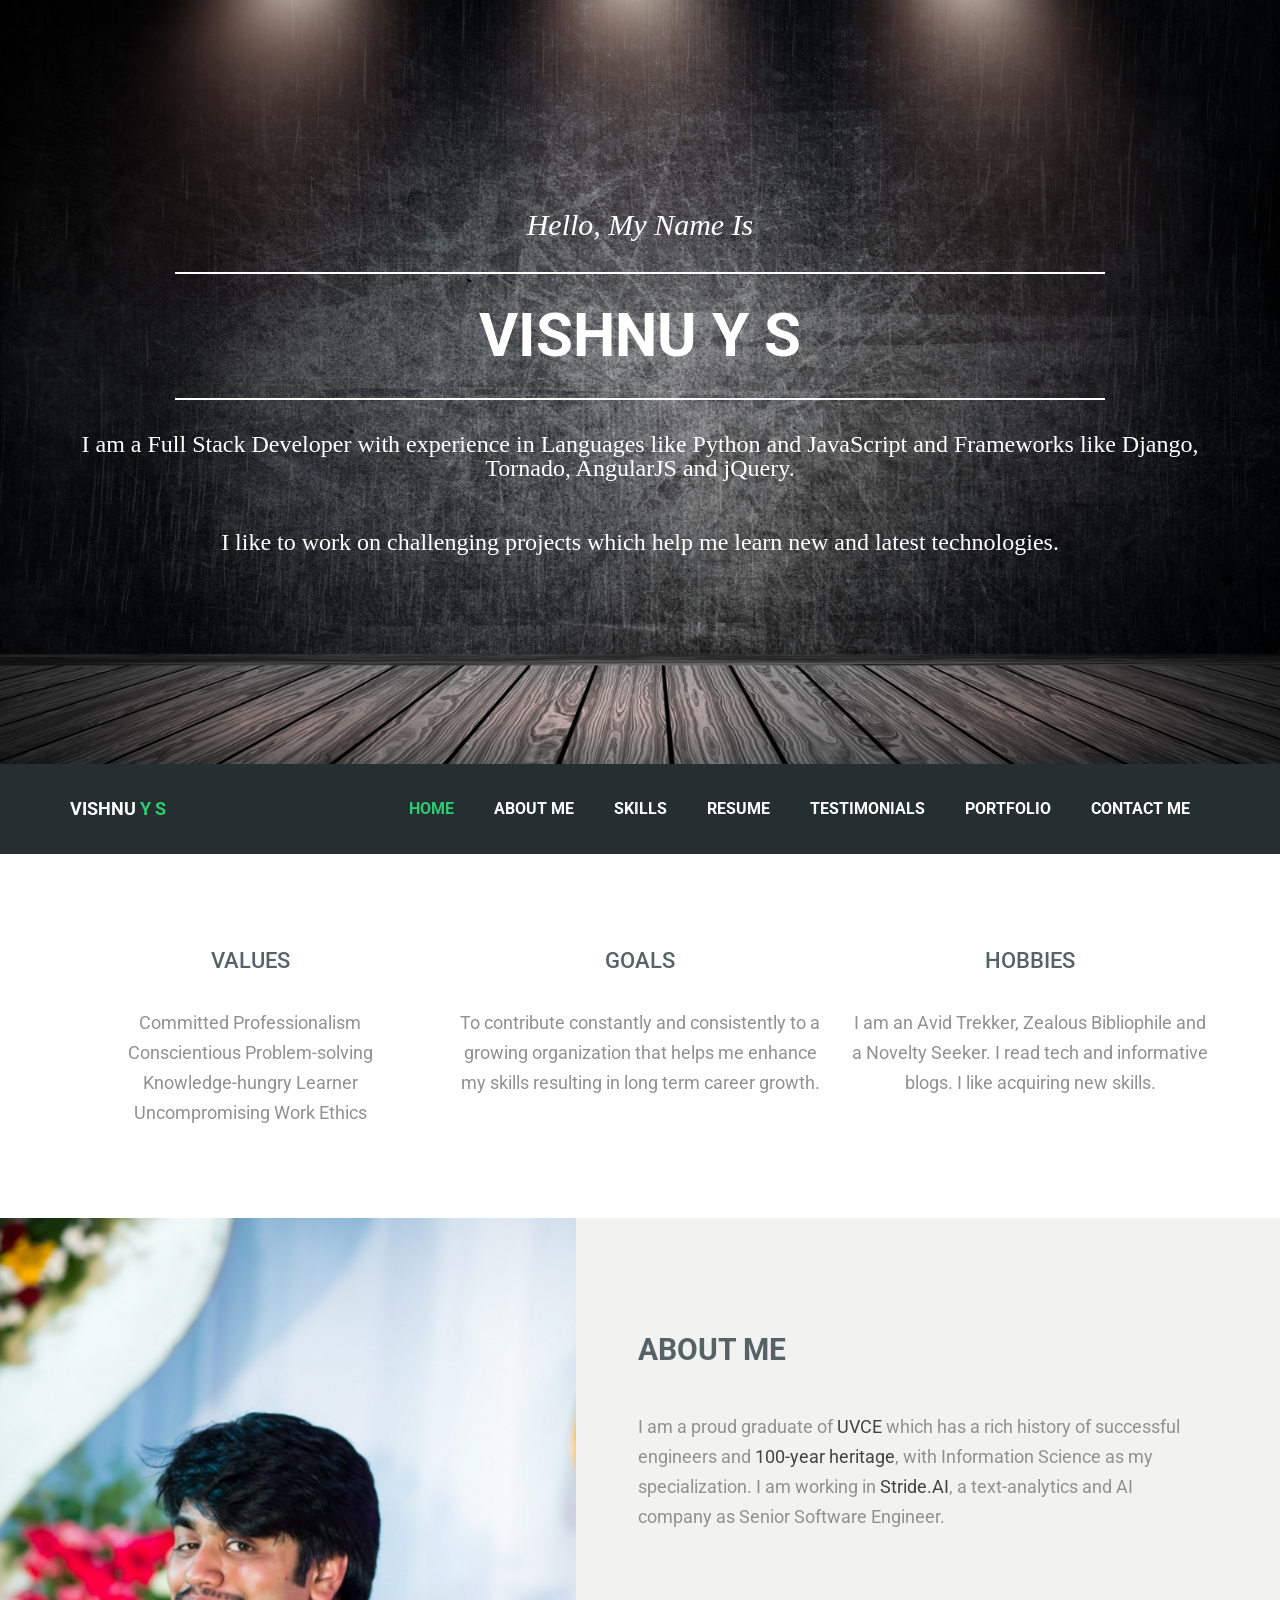
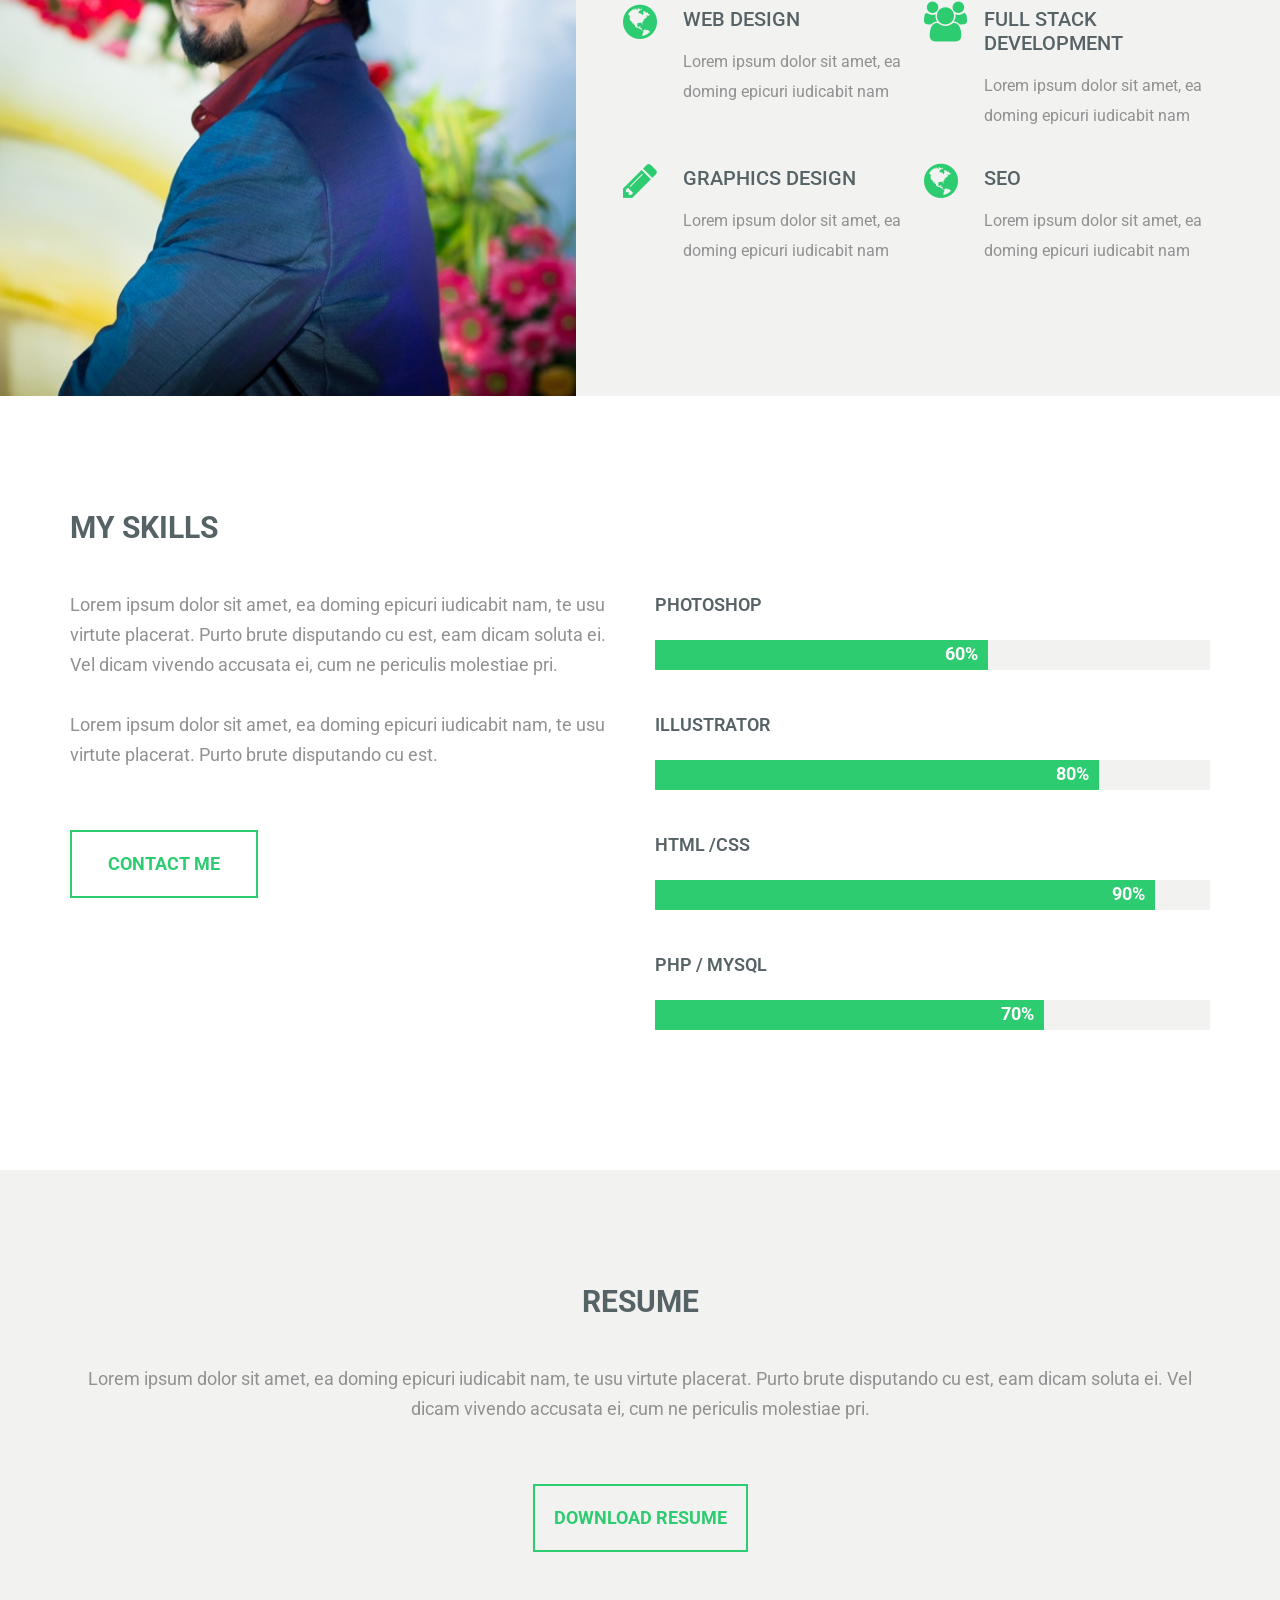
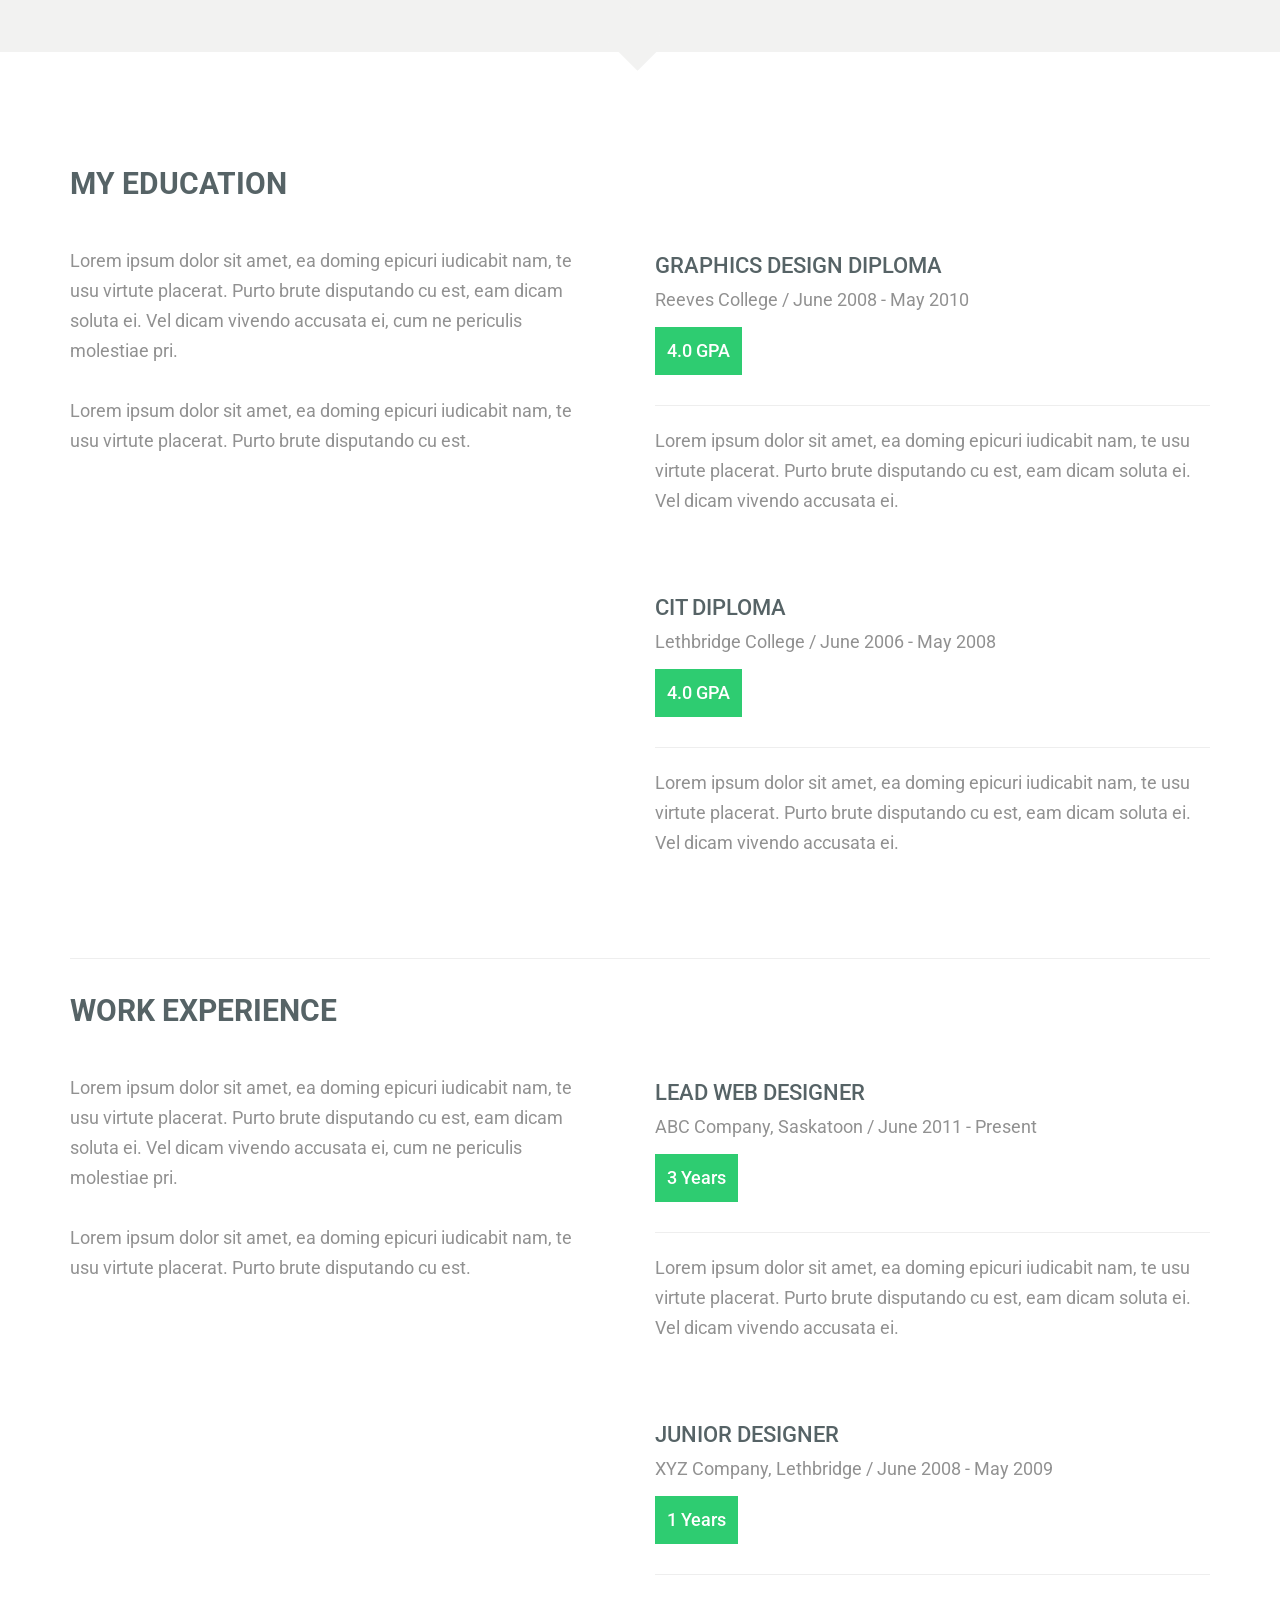
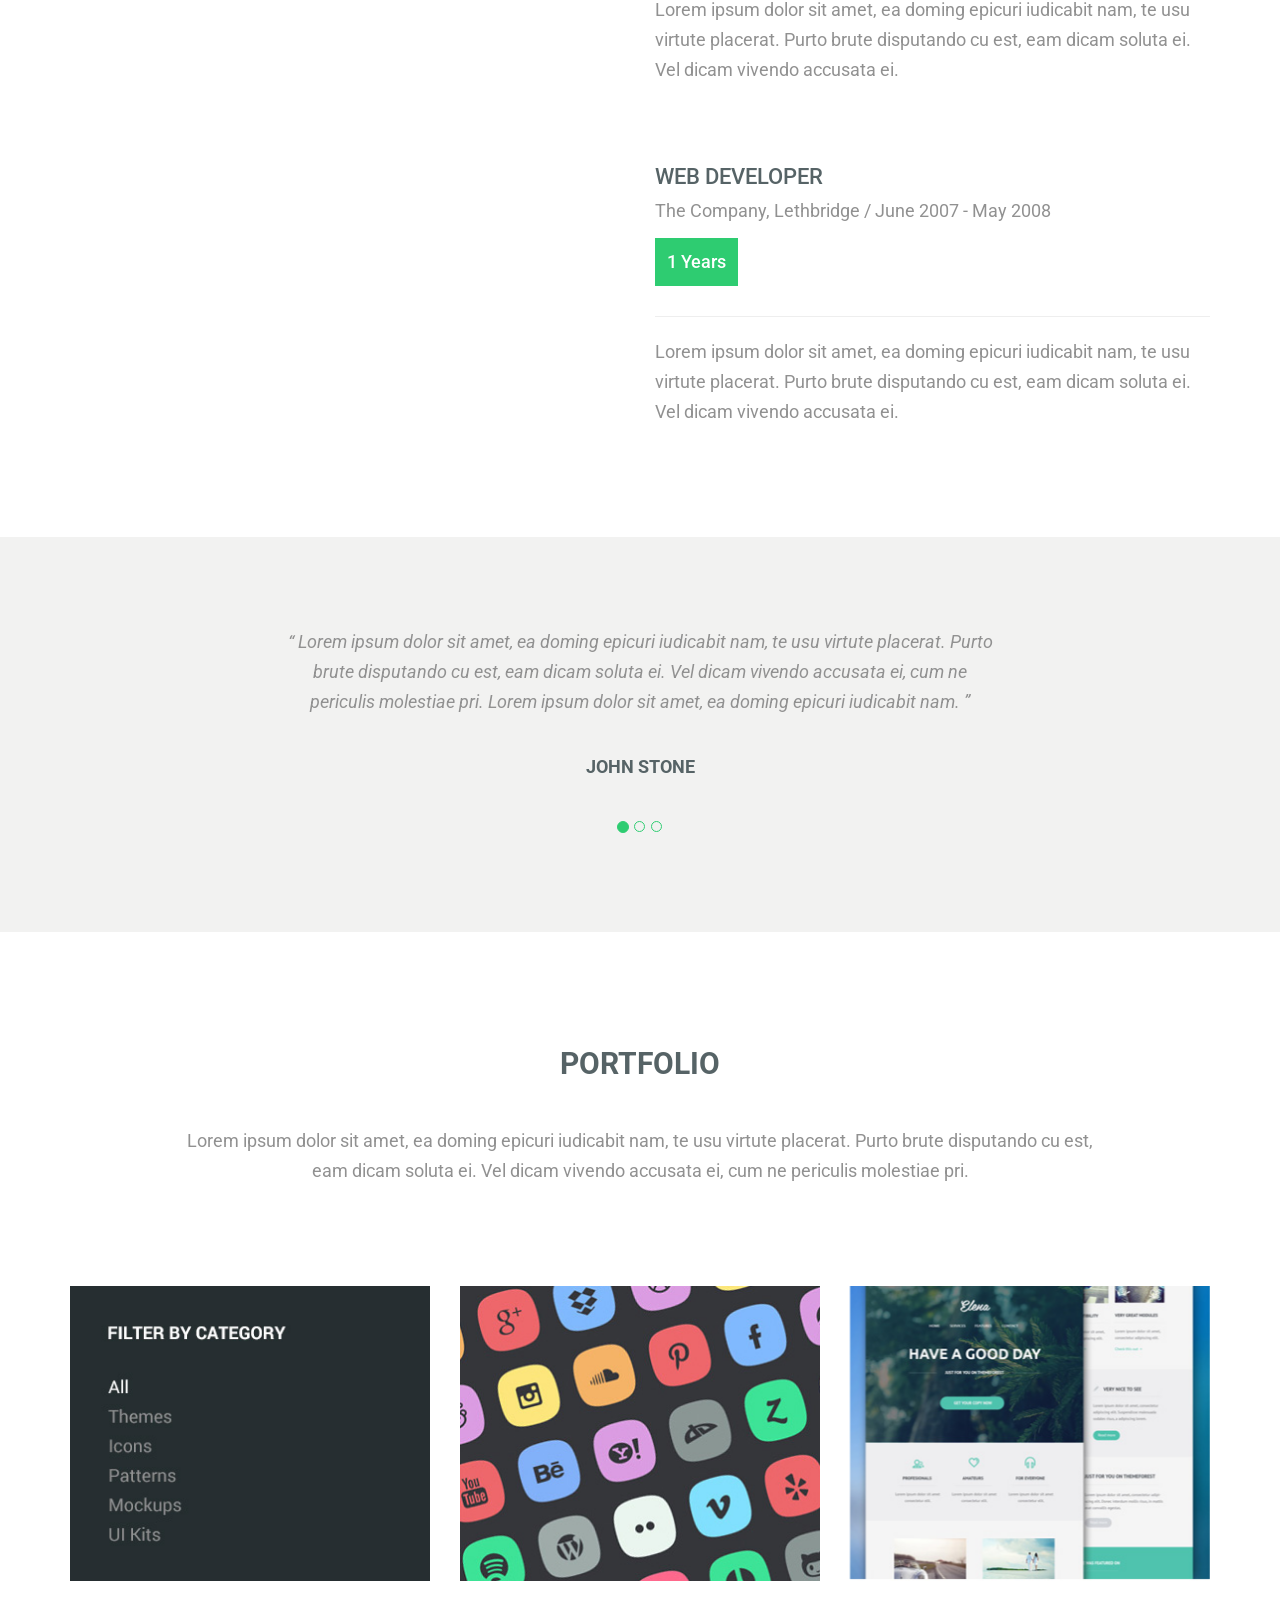
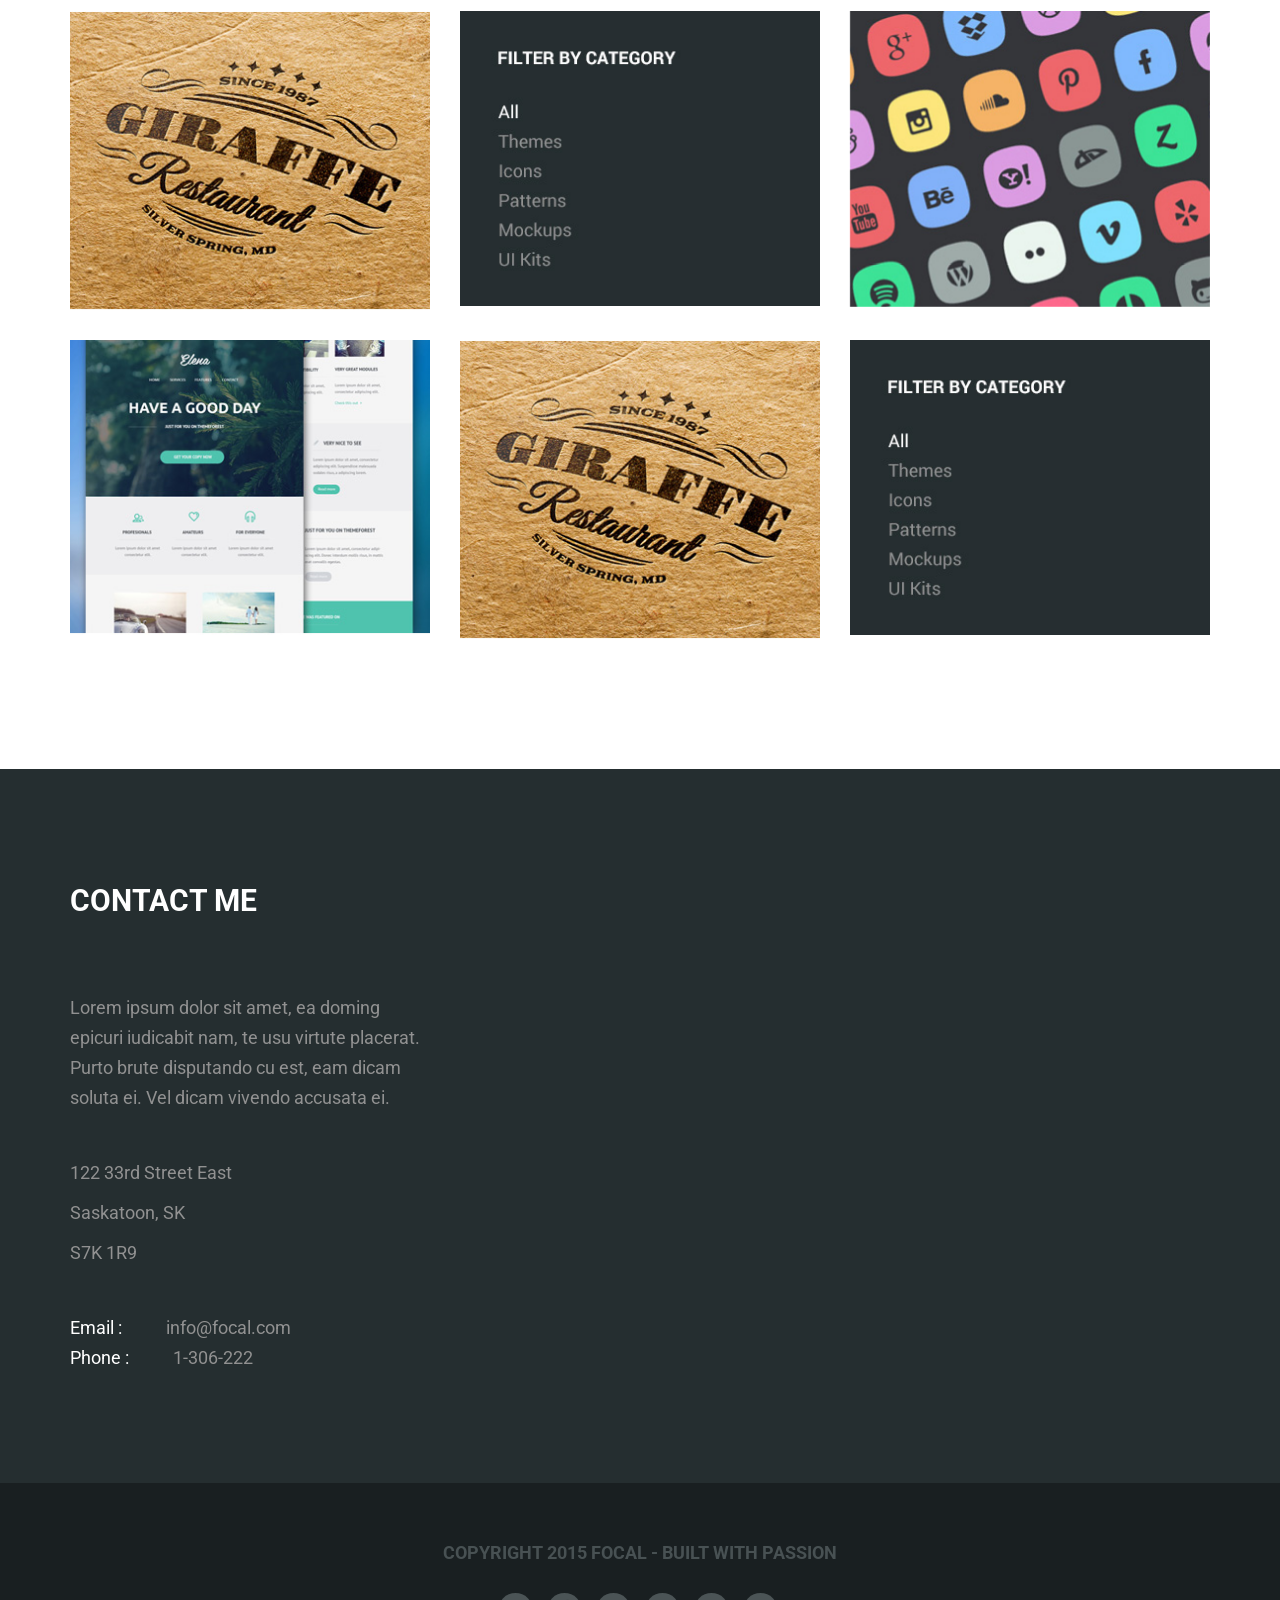
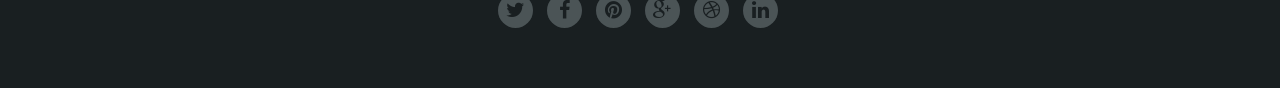
==== commit 98ac64cb: "FEAT: add contact form working and change about me" ====
--- a/newDesign/index.html
+++ b/newDesign/index.html
@@ -130,21 +130,22 @@
 				<div class="col-md-7 col-sm-12 pull-right">
 					<div class="profile-desc wow fadeInRight">
 						<h2 class="heading-title">about me</h2>
-						<p>Lorem ipsum dolor sit amet, ea doming epicuri iudicabit nam, te usu virtute placerat. Purto brute disputando cu est, eam dicam soluta ei. Vel dicam vivendo accusata ei, cum ne periculis molestiae pri.<br> <br>Lorem ipsum dolor sit amet, ea doming epicuri iudicabit nam, te usu virtute placerat. Purto brute disputando cu est, eam dicam soluta ei.</p>
+						<p>I am a proud graduate of <a href="http://campusuvce.in/" target="_blank">UVCE</a> which has a rich history of successful engineers and <a href="http://uvcecentenary.ac.in/" target="_blank">100-year heritage</a>, with Information Science as my specialization. I am working in <a href="https://stride.ai" target="_blank">Stride.AI</a>, a text-analytics and AI company as Senior Software Engineer.</p>
+
 					</div>
 					<div class="row">
 						<div class="service-wrapper">
 							<div class="service-inner wow fadeInRight" data-wow-delay=".2s">
 								<i class="fa fa-globe"></i>
 								<div class="service-box">
-									<h3>web design</h3>
+									<h3>Web Design</h3>
 									<p>Lorem ipsum dolor sit amet, ea doming epicuri iudicabit nam</p>
 								</div>
 							</div> <!-- service -inner  -->
 							<div class="service-inner wow fadeInRight" data-wow-delay=".5s">
 								<i class="fa fa-users"></i>
 								<div class="service-box">
-									<h3>Online marketing</h3>
+									<h3>Full Stack Development</h3>
 									<p>Lorem ipsum dolor sit amet, ea doming epicuri iudicabit nam</p>
 								</div>
 							</div>  <!-- service -inner  -->
@@ -477,7 +478,7 @@
 				</div>
 			</div>
 			<div class="row">
-				<div class="col-md-6 col-sm-6 wow fadeInLeft">
+				<div class="col-md-4 col-sm-6 wow fadeInLeft">
 					<div class="contact-left">
 						<p>Lorem ipsum dolor sit amet, ea doming epicuri iudicabit nam, te usu virtute placerat. Purto brute disputando cu est, eam dicam soluta ei. Vel dicam vivendo accusata ei.</p>
 						<div class="location">
@@ -492,8 +493,13 @@
 					</div>
 				</div>
 
-				<div class="col-md-6 col-sm-6 wow fadeInRight">
-					<div class="contact-form">
+				<div class="col-md-8 col-sm-6 wow fadeInRight">
+
+					<!-- www.123formbuilder.com script begins here -->
+					<script type="text/javascript" defer src="//www.123formbuilder.com/embed/3837511.js" data-role="form" data-default-width="650px"></script>
+					<!-- www.123formbuilder.com script ends here -->
+
+					<!-- <div class="contact-form">
 						<form class="contact-box">
 							<div class="form-group">
 								<label>Name*</label>
@@ -516,7 +522,7 @@
 								<a href="#" class="btn btn-default">Contact me</a>
 							</div>
 						</div>
-					</div>
+					</div> -->
 				</div>
 			</div>
 		</div>
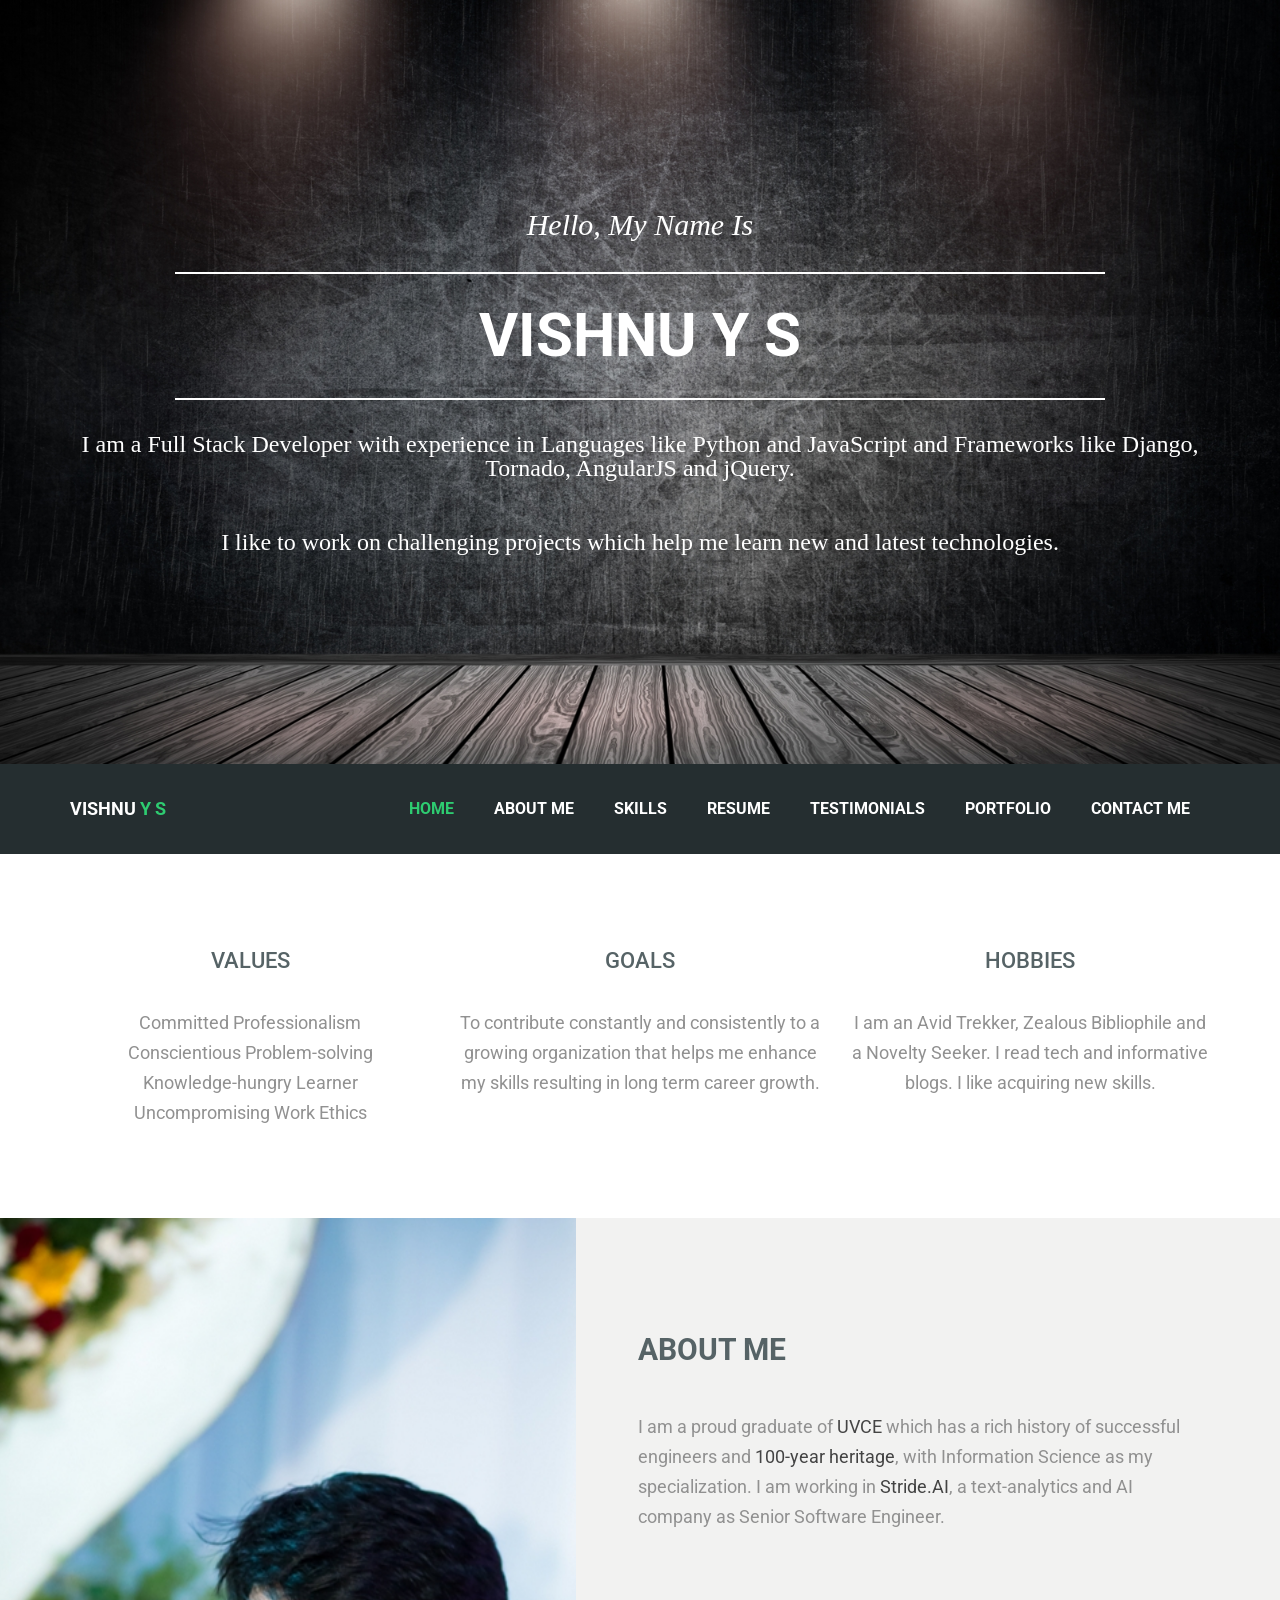
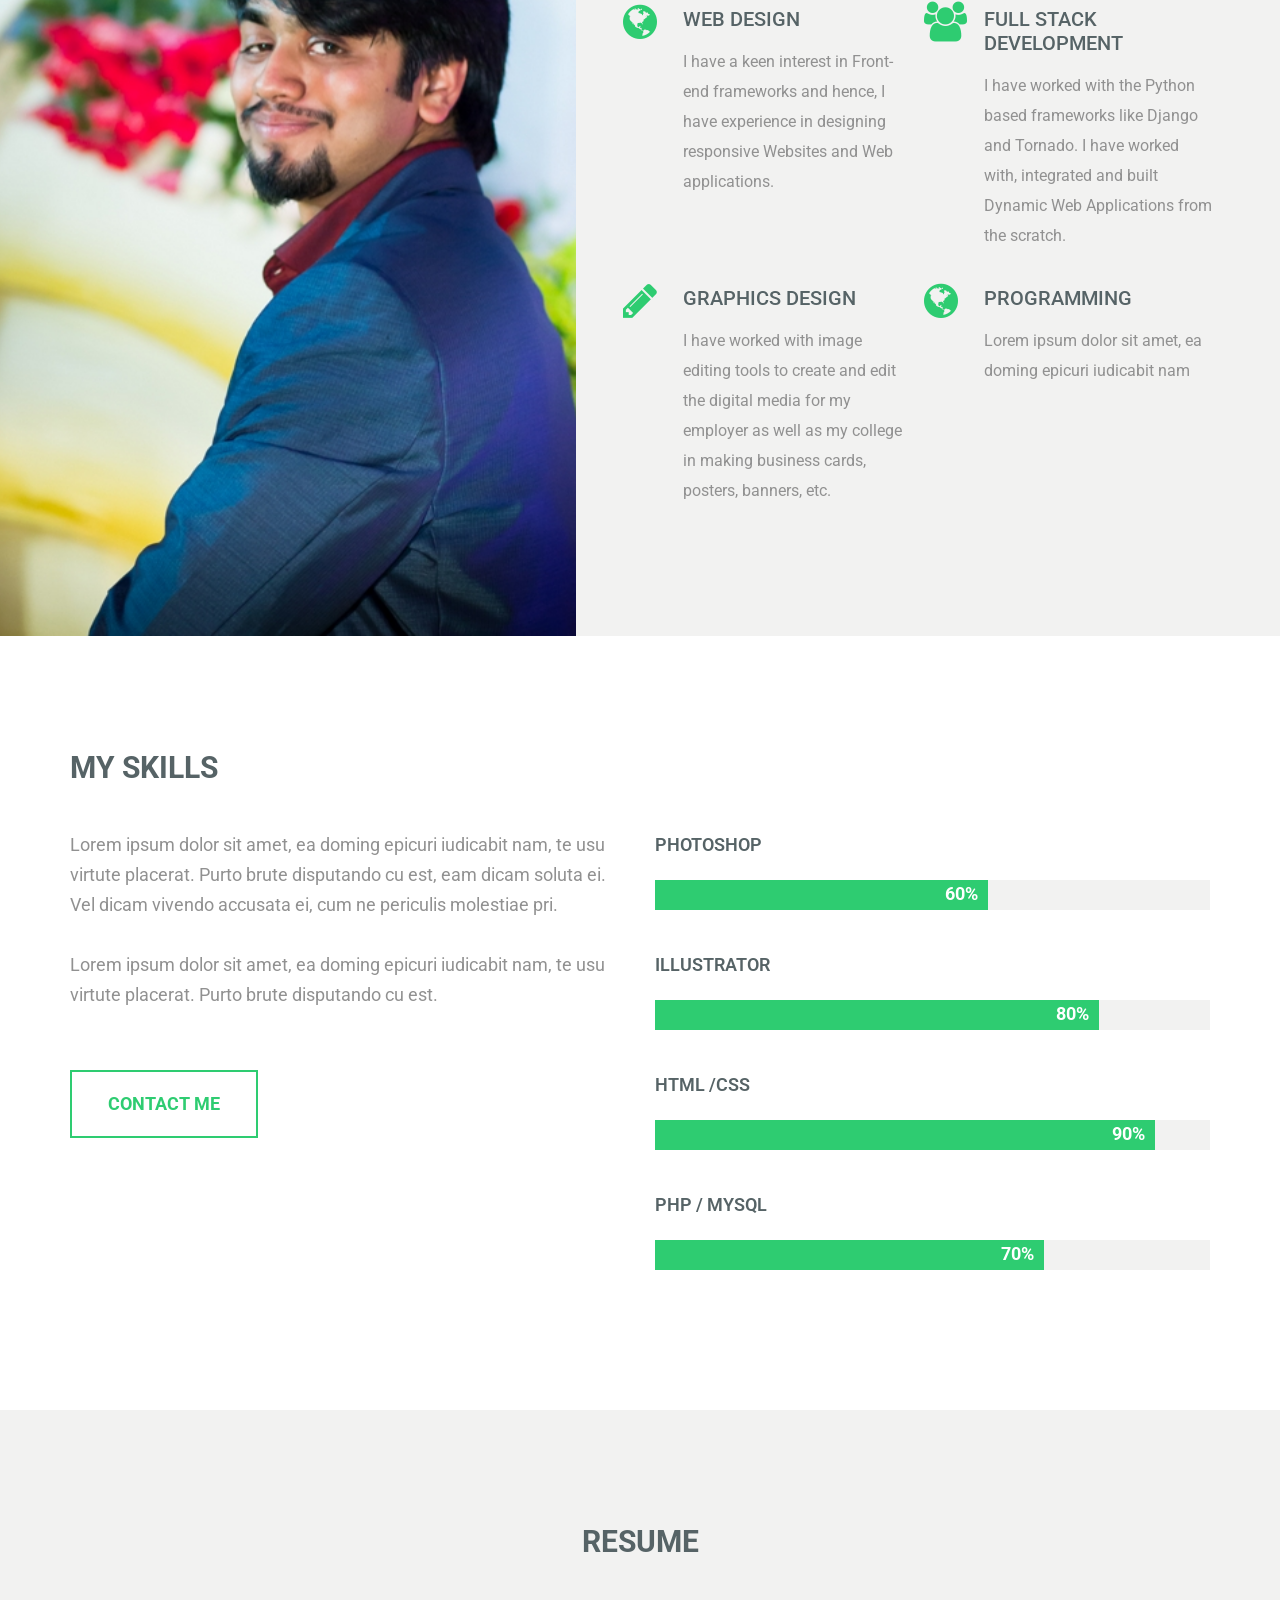
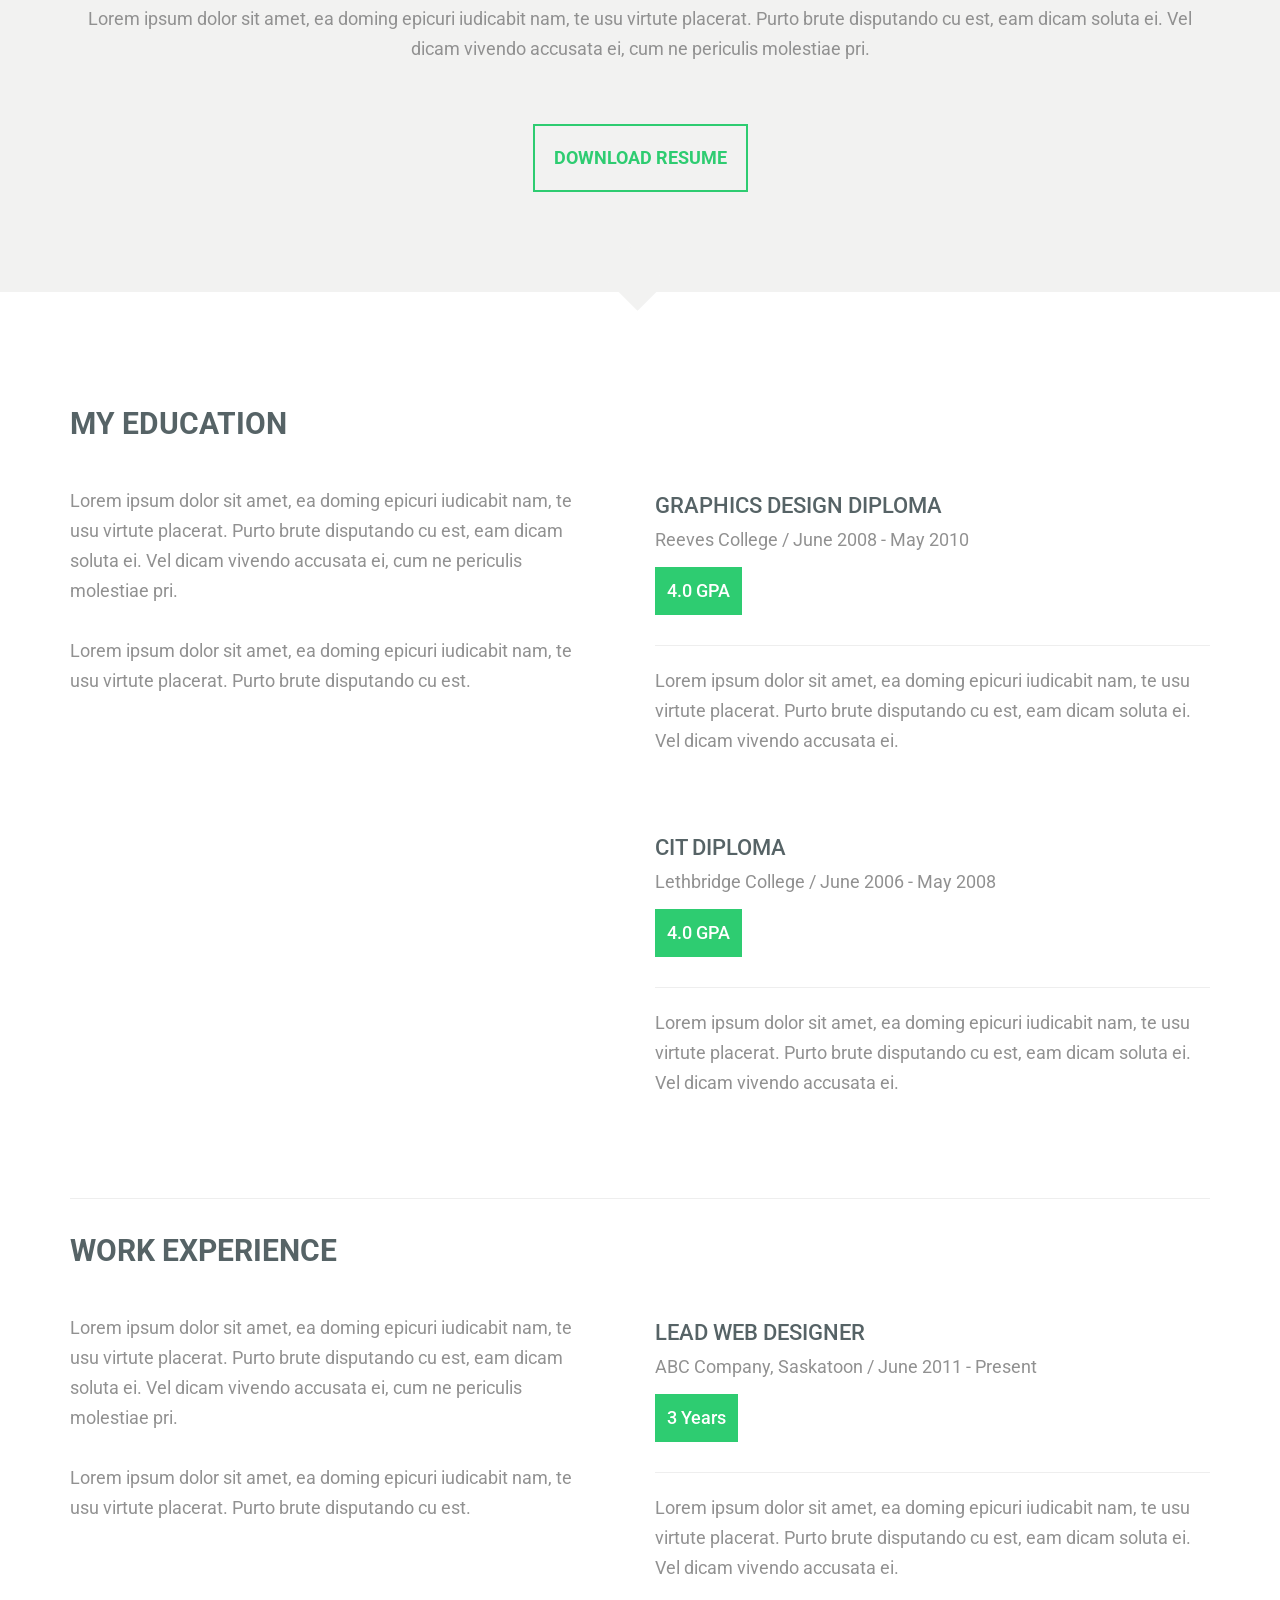
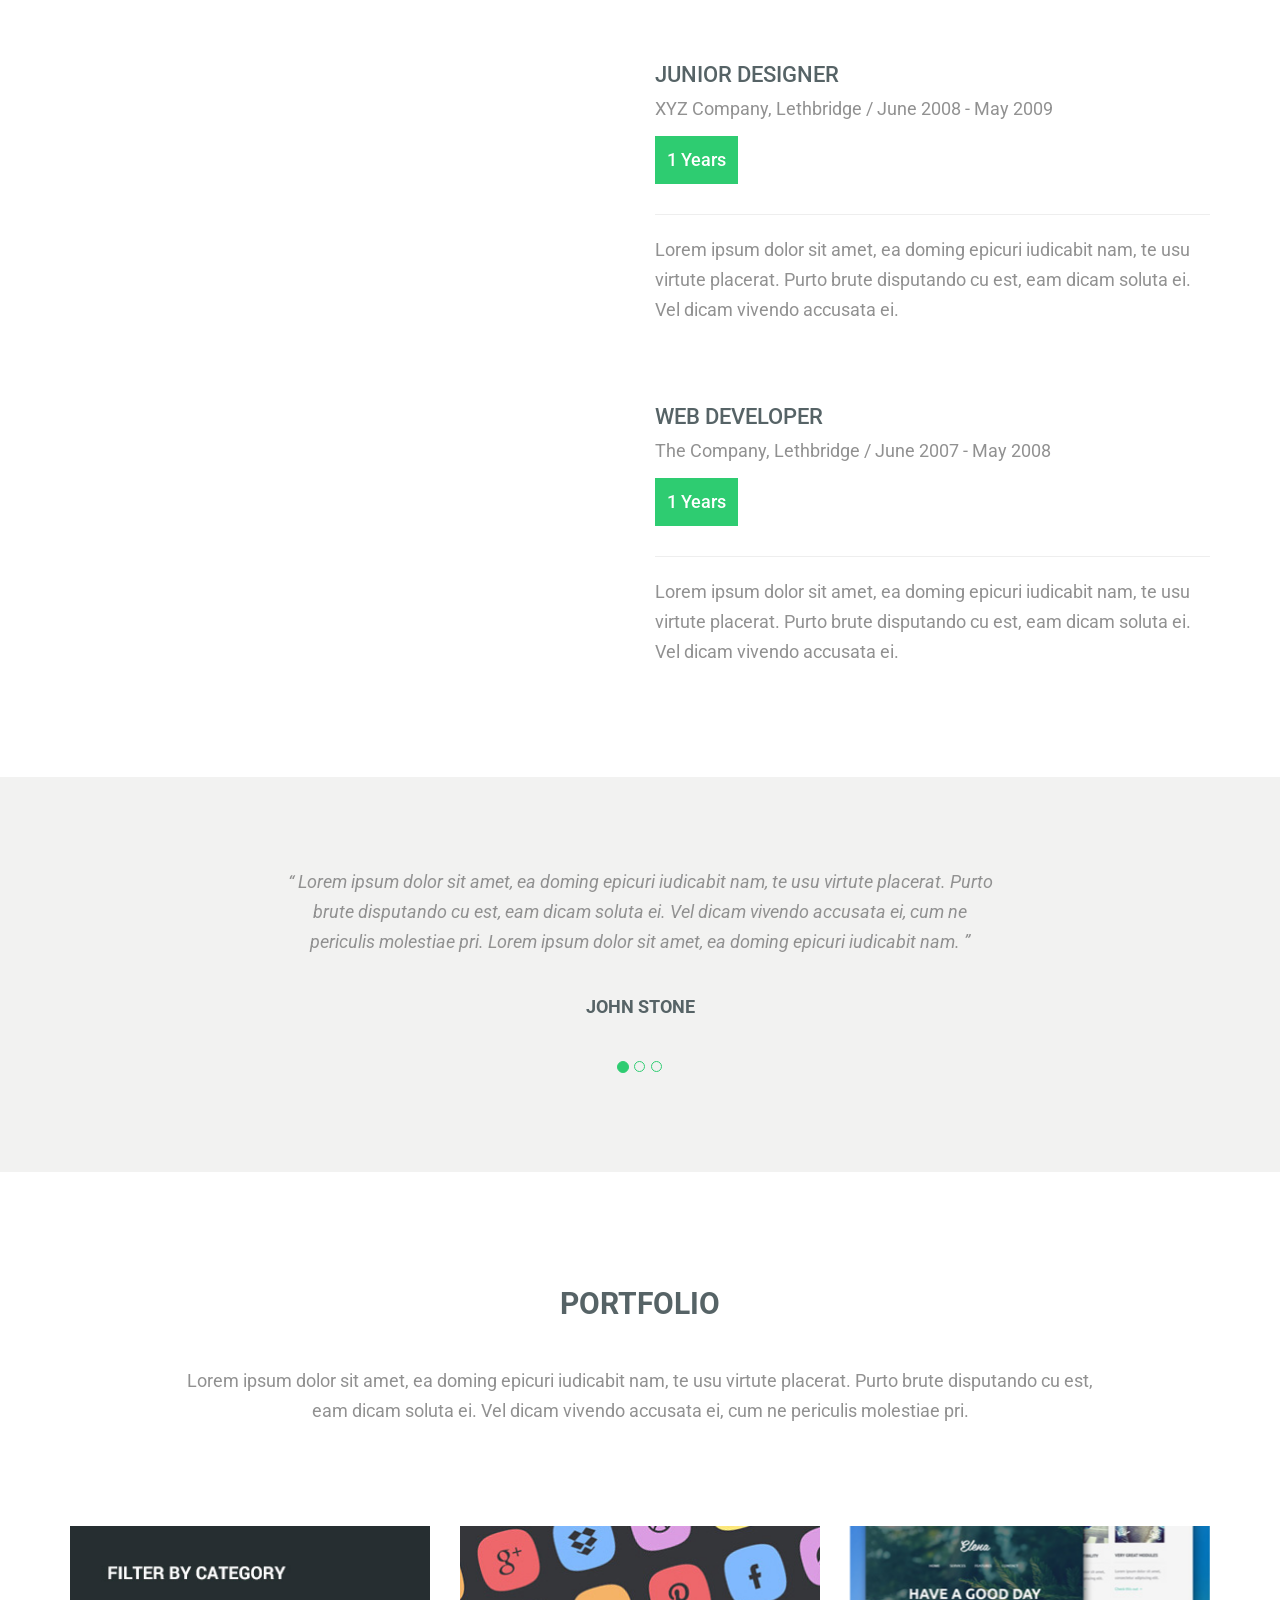
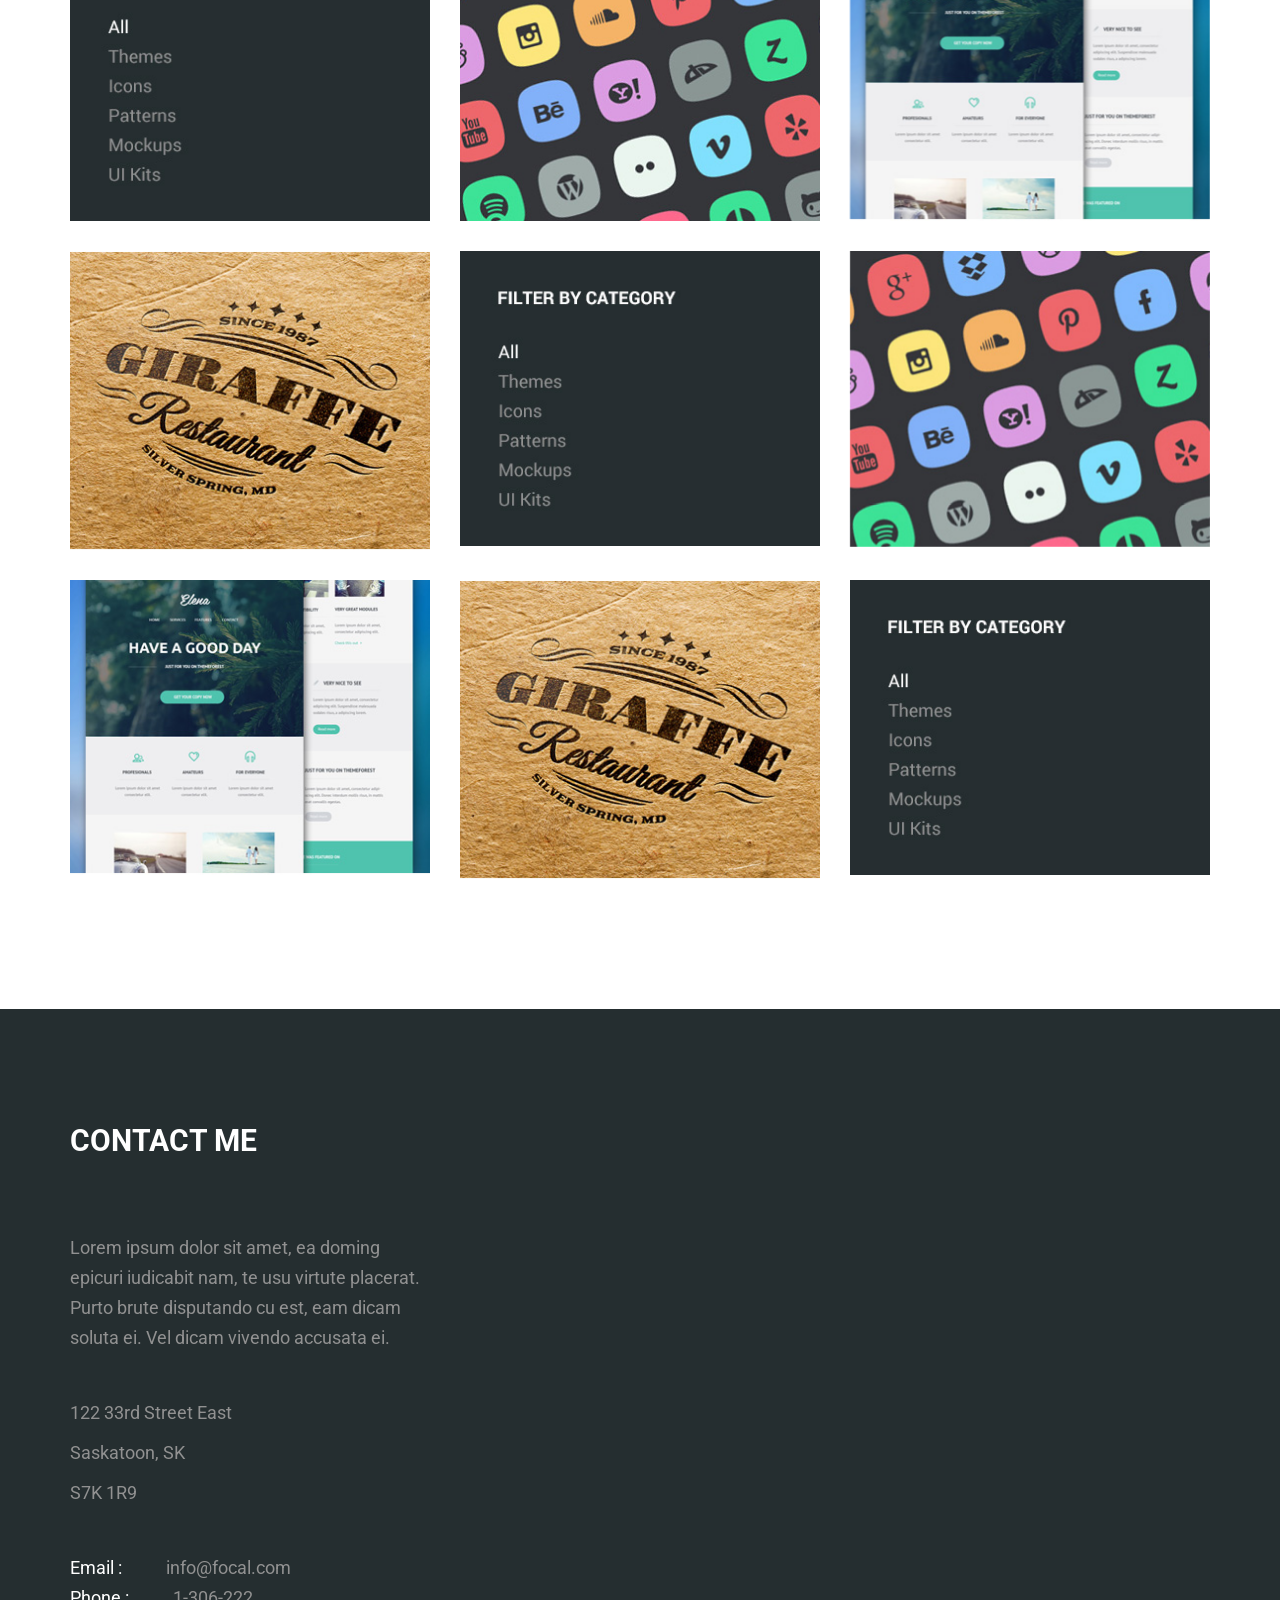
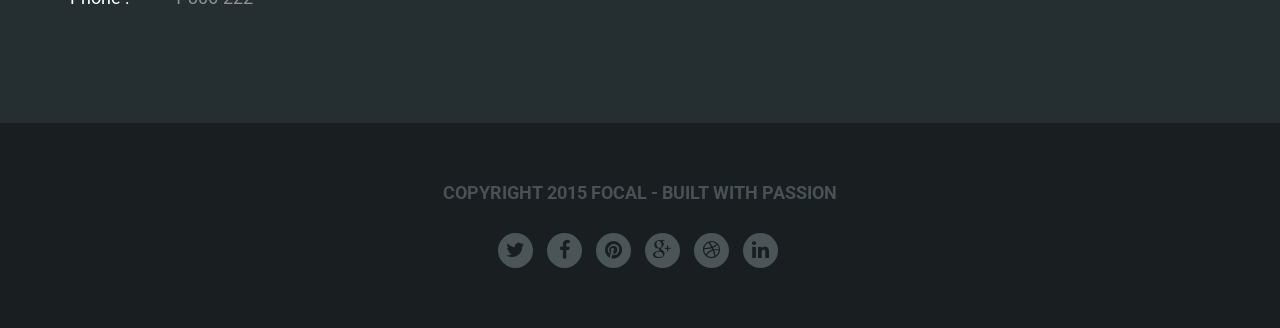
==== commit 0a5ea27b: "FEAT: update fiels section" ====
--- a/newDesign/index.html
+++ b/newDesign/index.html
@@ -101,21 +101,21 @@
 							Uncompromising Work Ethics
 						</p>
 					</div>
-				</div> <!-- col-md-4 end -->
+				</div>
 
 				<div class="col-md-4 col-sm-4 text-center wow fadeInDown" data-wow-delay=".4s">
 					<div class="overview-box">
 						<h3>Goals</h3>
 						<p>To contribute constantly and consistently to a growing organization that helps me enhance my skills resulting in long term career growth.</p>
 					</div>
-				</div> <!-- col-md-4 end -->
+				</div>
 
 				<div class="col-md-4 col-sm-4 text-center wow fadeInDown" data-wow-delay=".6s">
 					<div class="overview-box">
 						<h3>Hobbies</h3>
 						<p>I am an Avid Trekker, Zealous Bibliophile and a Novelty Seeker. I read tech and informative blogs. I like acquiring new skills.</p>
 					</div>
-				</div> <!-- col-md-4 end -->
+				</div>
 			</div>
 		</div>
 	</section>
@@ -139,27 +139,27 @@
 								<i class="fa fa-globe"></i>
 								<div class="service-box">
 									<h3>Web Design</h3>
-									<p>Lorem ipsum dolor sit amet, ea doming epicuri iudicabit nam</p>
+									<p>I have a keen interest in Front-end frameworks and hence, I have experience in designing responsive Websites and Web applications.</p>
 								</div>
 							</div> <!-- service -inner  -->
 							<div class="service-inner wow fadeInRight" data-wow-delay=".5s">
 								<i class="fa fa-users"></i>
 								<div class="service-box">
 									<h3>Full Stack Development</h3>
-									<p>Lorem ipsum dolor sit amet, ea doming epicuri iudicabit nam</p>
+									<p>I have worked with the Python based frameworks like Django and Tornado. I have worked with, integrated and built Dynamic Web Applications from the scratch.</p>
 								</div>
 							</div>  <!-- service -inner  -->
 							<div class="service-inner wow fadeInRight" data-wow-delay=".8s">
 								<i class="fa fa-pencil"></i>
 								<div class="service-box">
 									<h3>Graphics design</h3>
-									<p>Lorem ipsum dolor sit amet, ea doming epicuri iudicabit nam</p>
+									<p>I have worked with image editing tools to create and edit the digital media for my employer as well as my college in making business cards, posters, banners, etc.</p>
 								</div>
 							</div> <!-- service -inner  -->
 							<div class="service-inner wow fadeInRight" data-wow-delay="1.1s">
 								<i class="fa fa-globe"></i>
 								<div class="service-box">
-									<h3>Seo</h3>
+									<h3>Programming</h3>
 									<p>Lorem ipsum dolor sit amet, ea doming epicuri iudicabit nam</p>
 								</div>
 							</div>  <!-- service -inner  -->
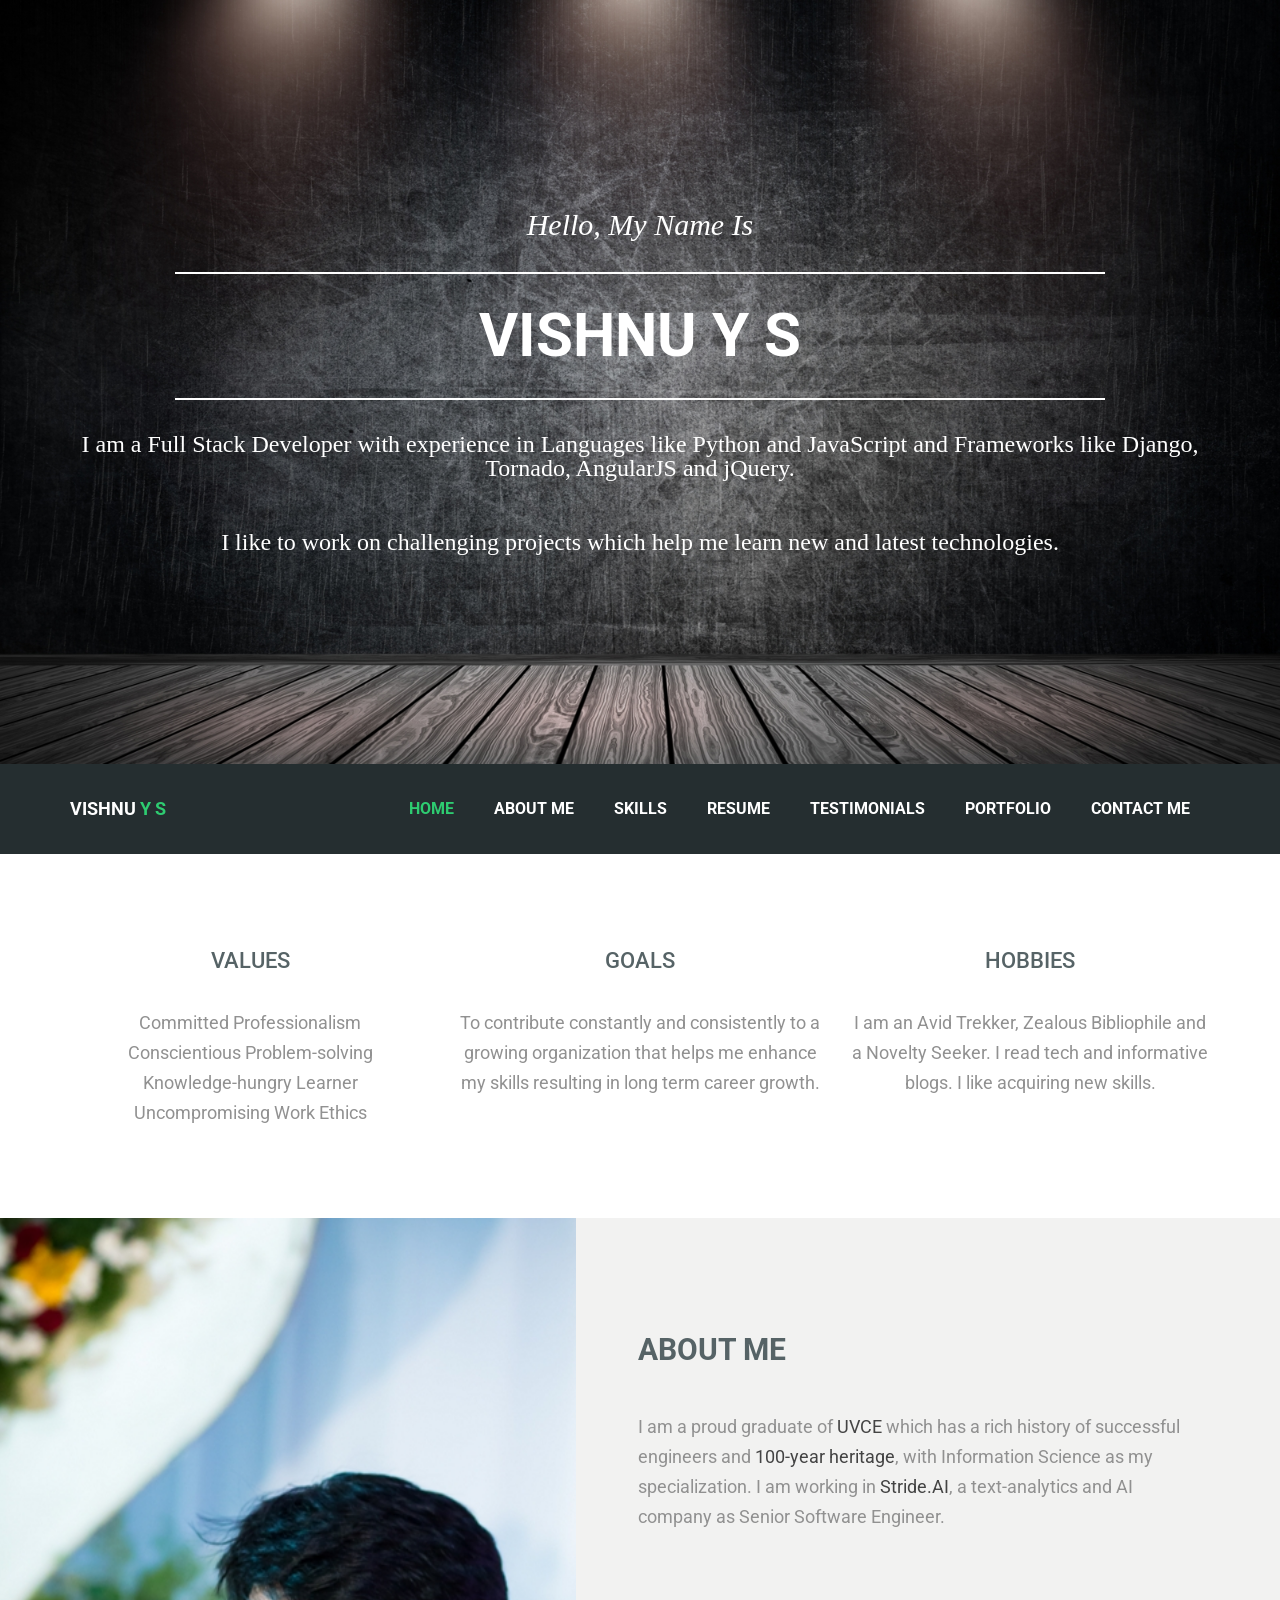
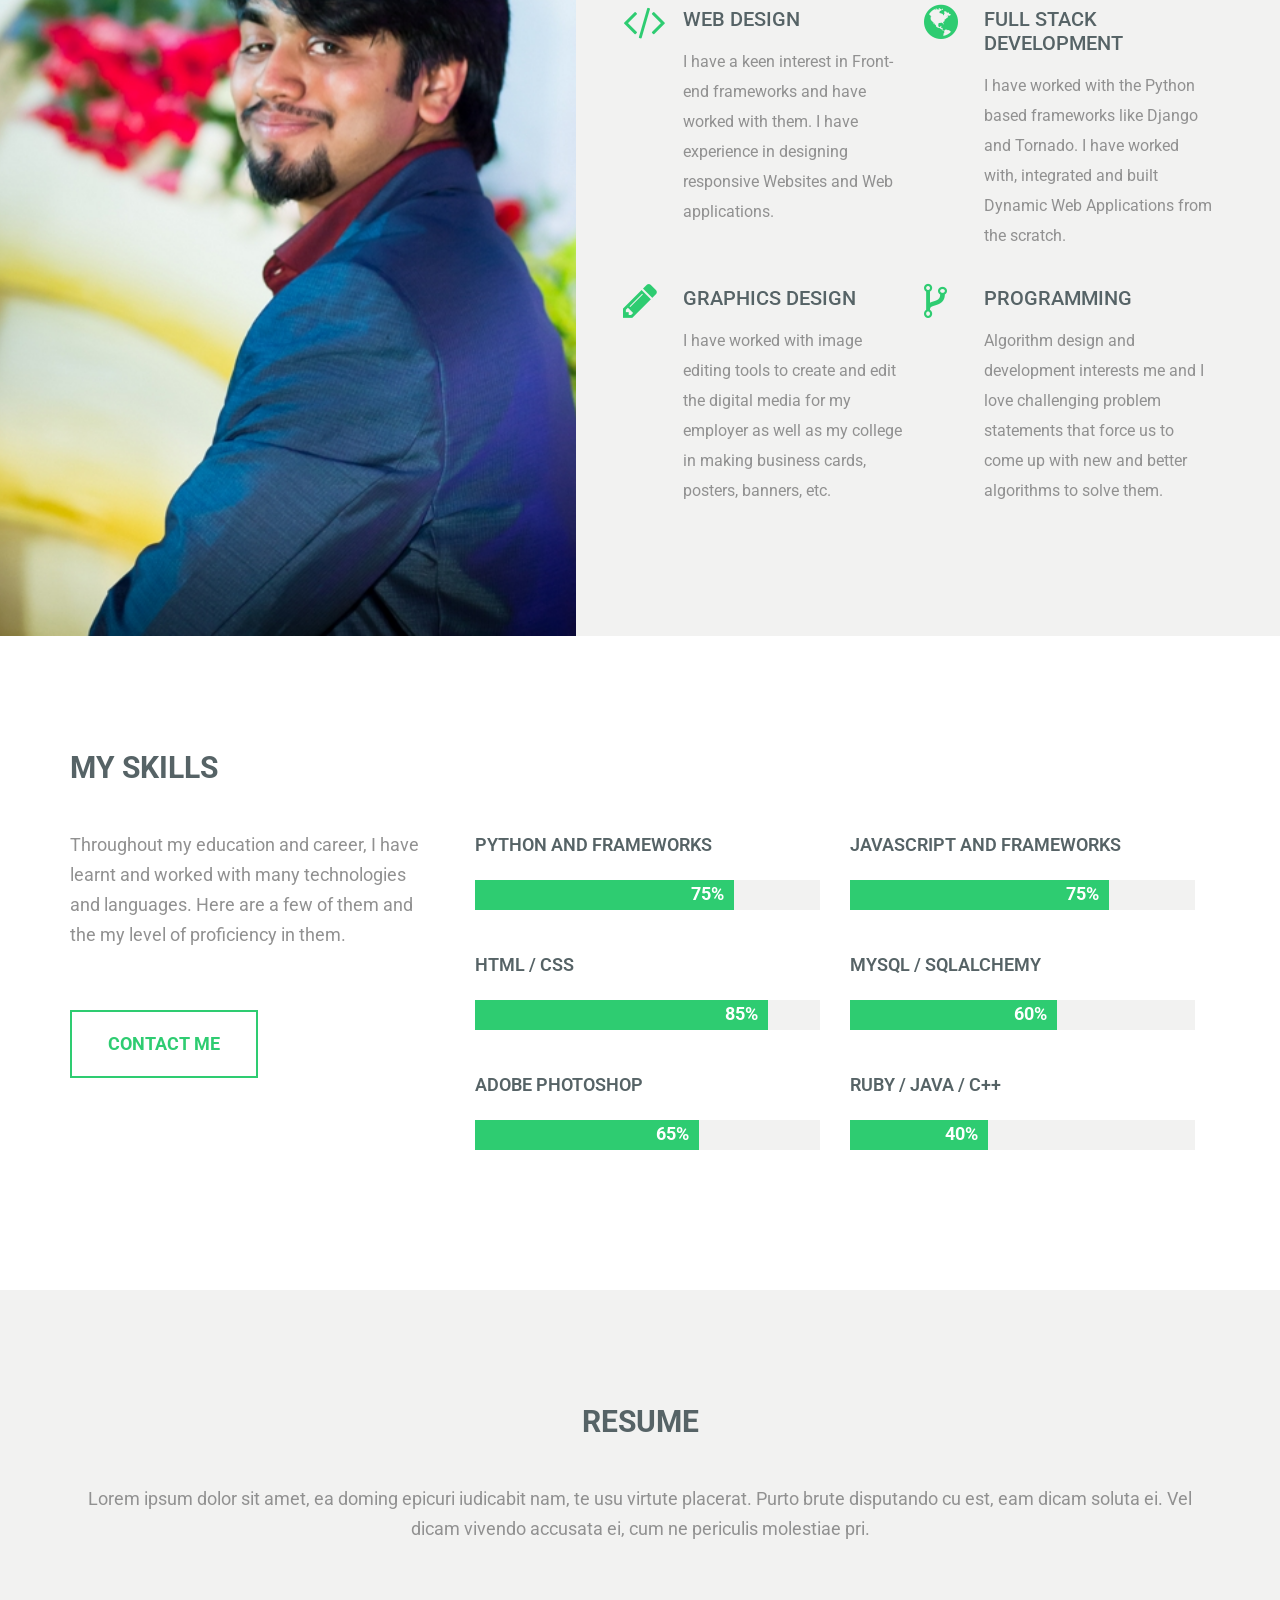
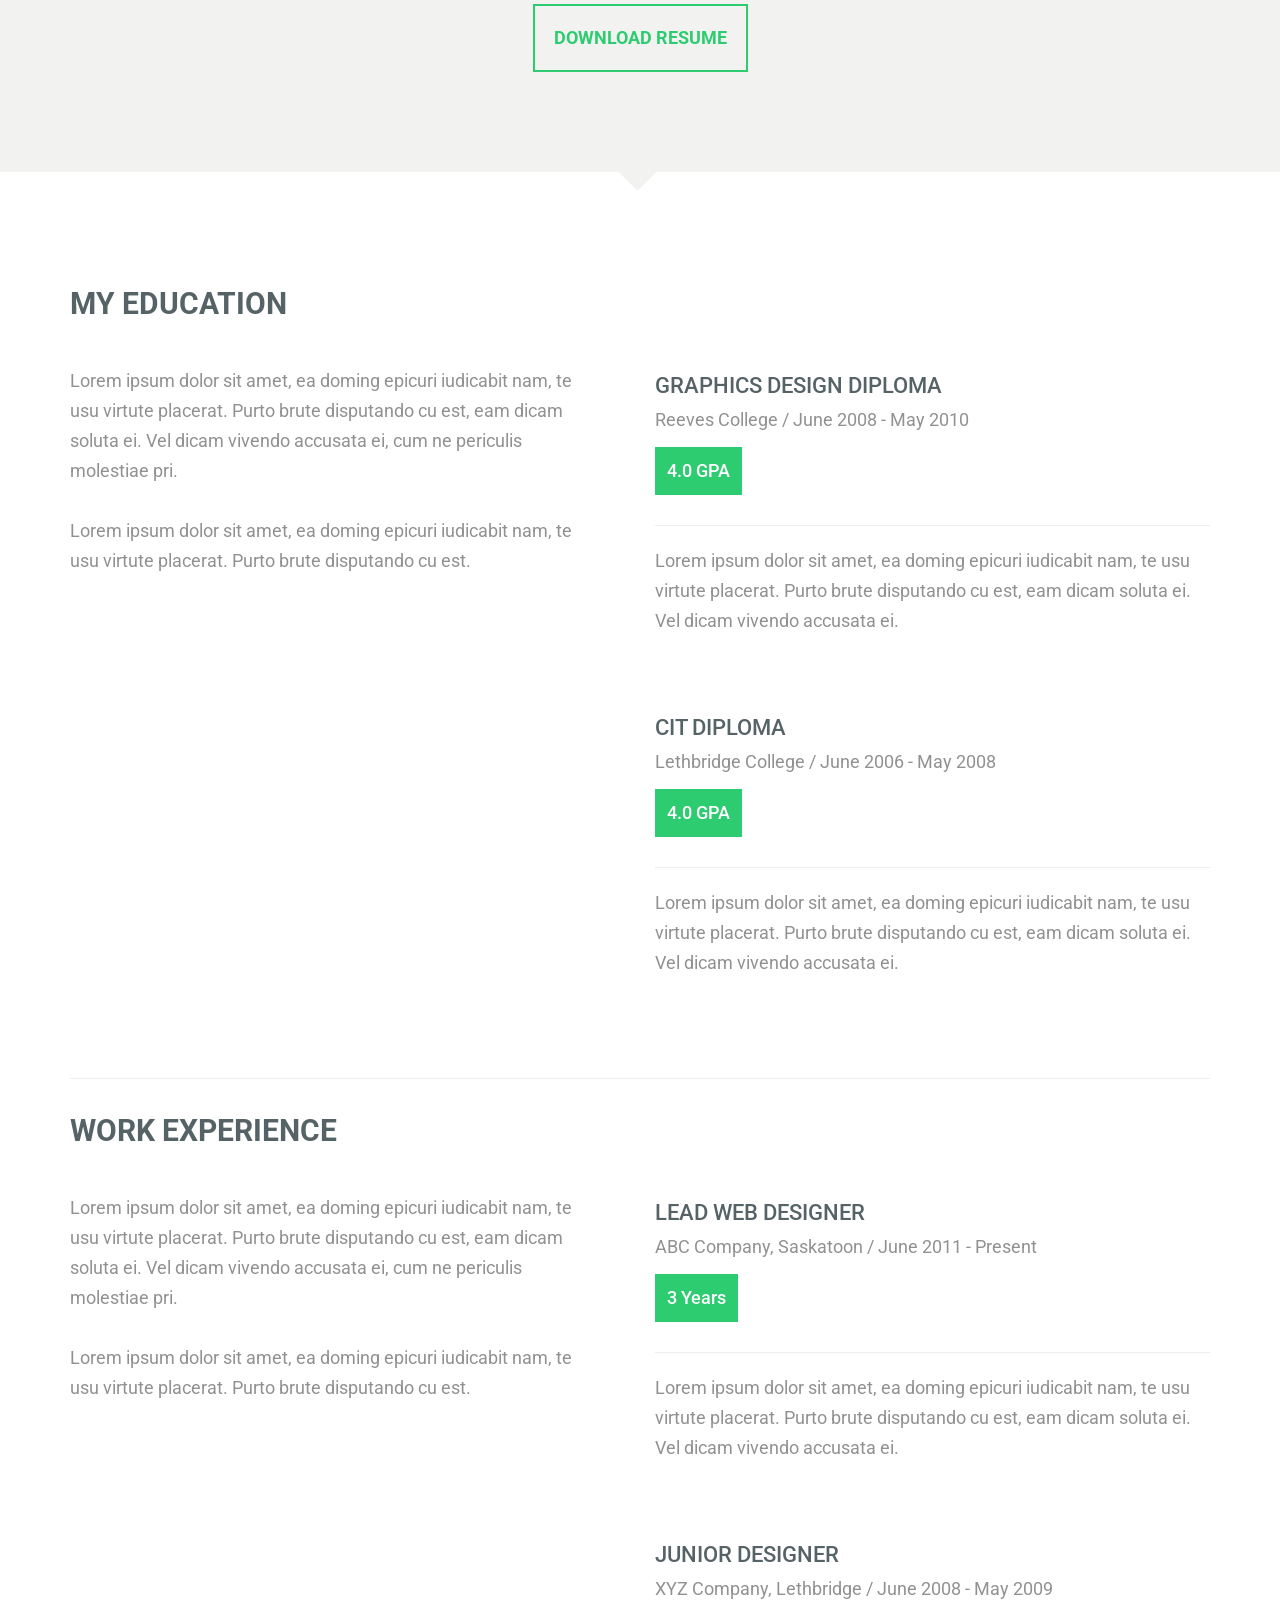
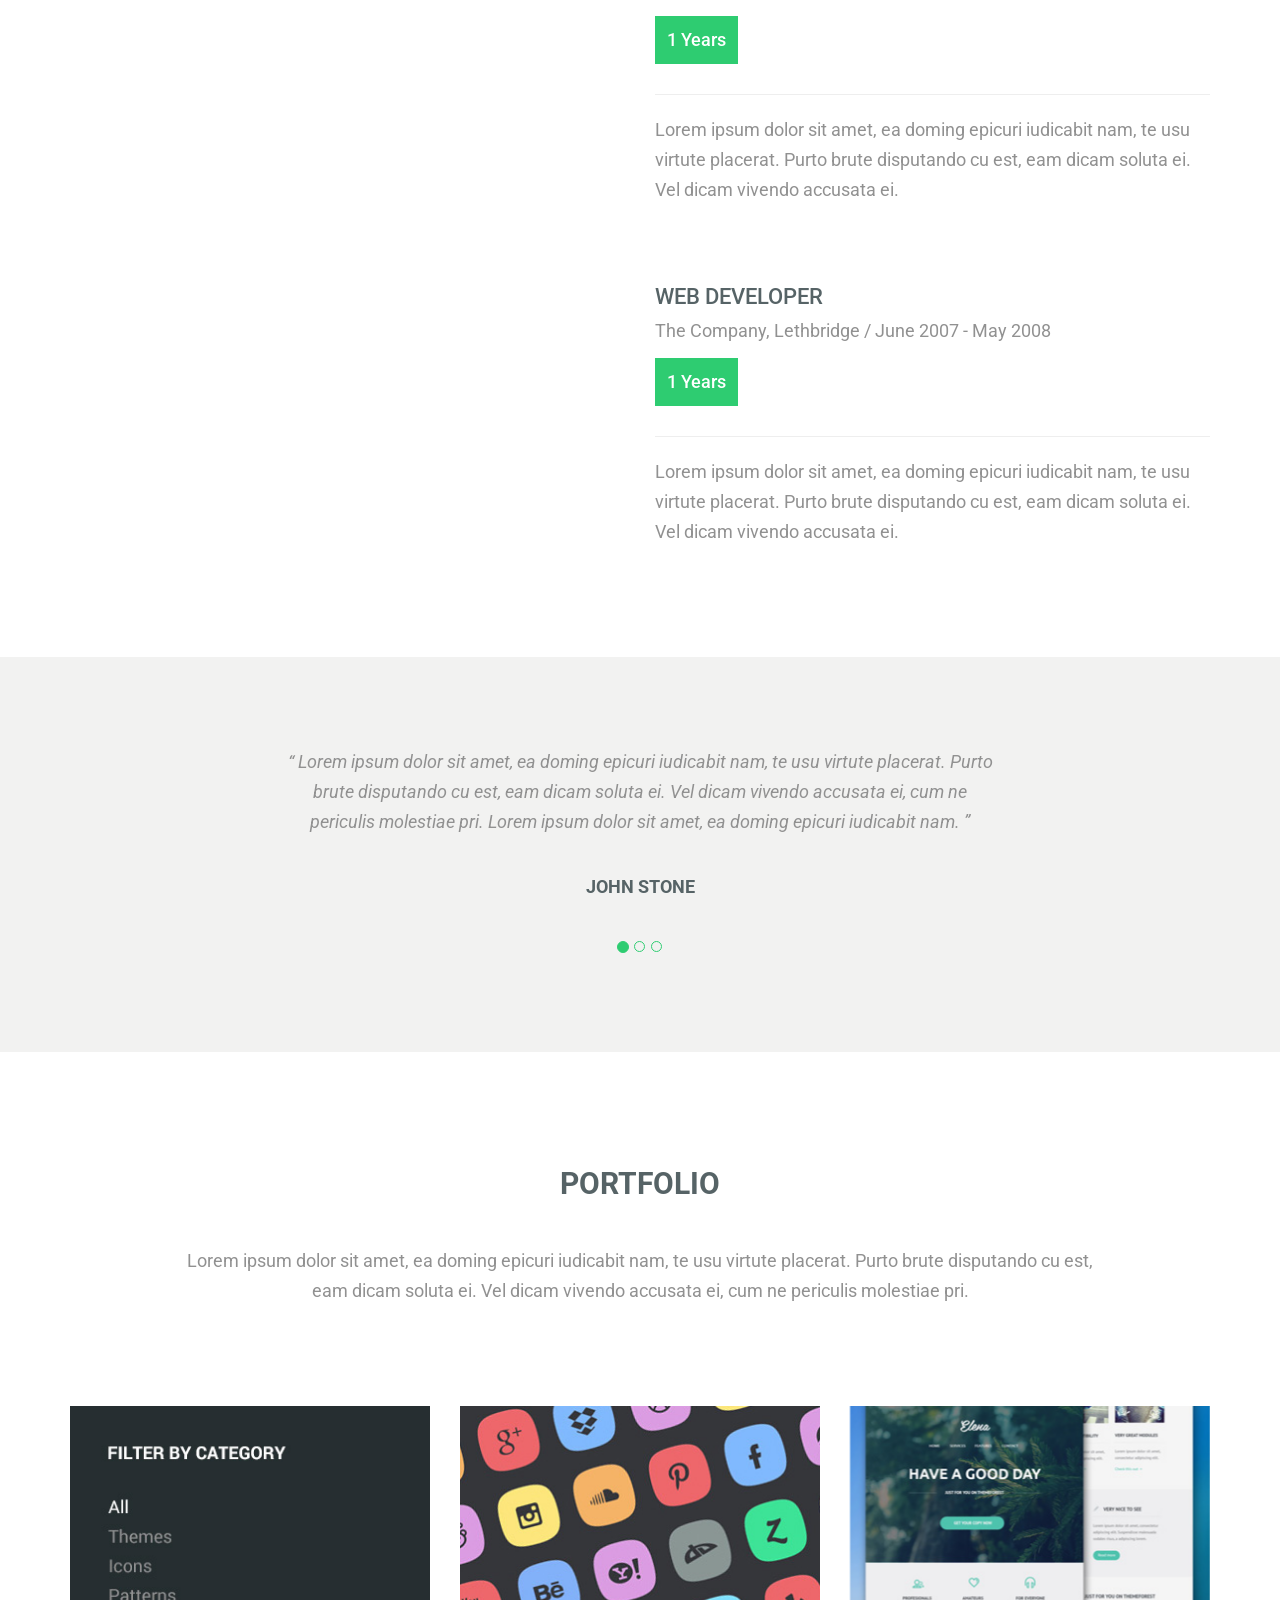
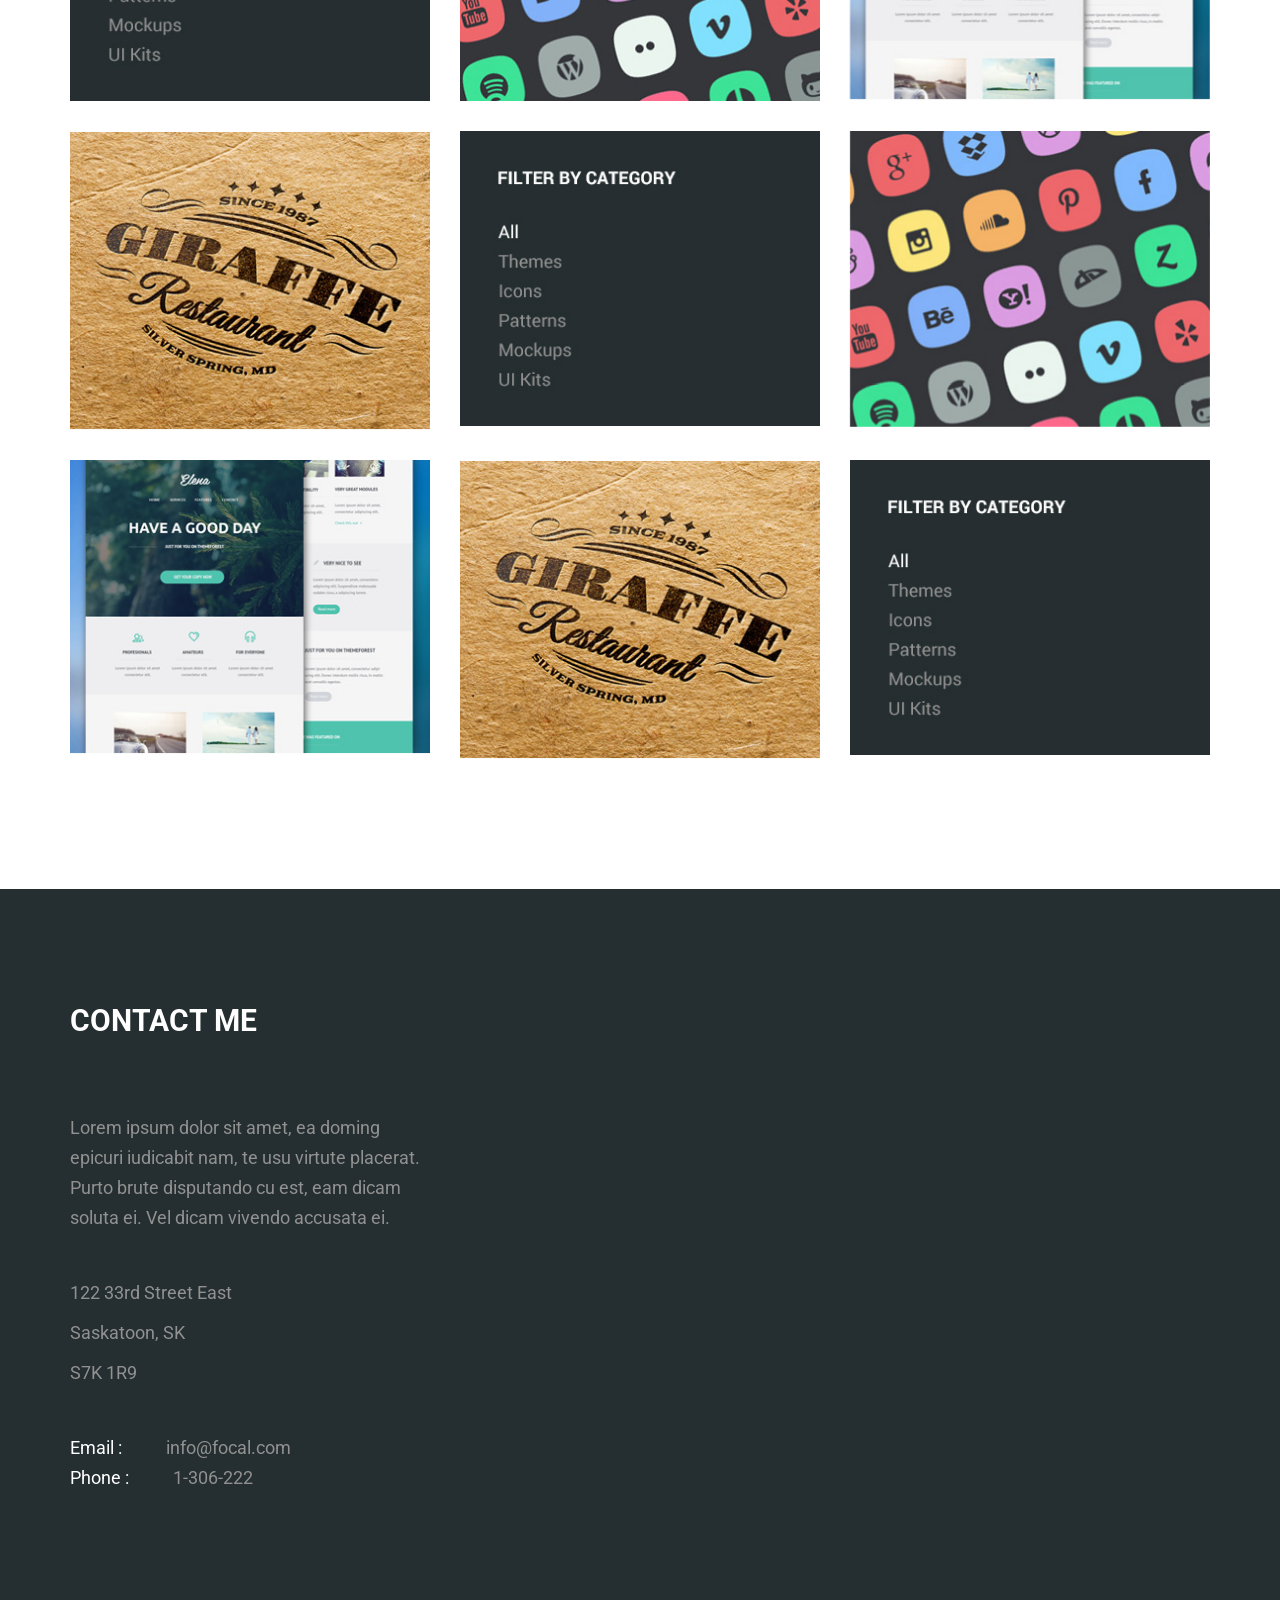
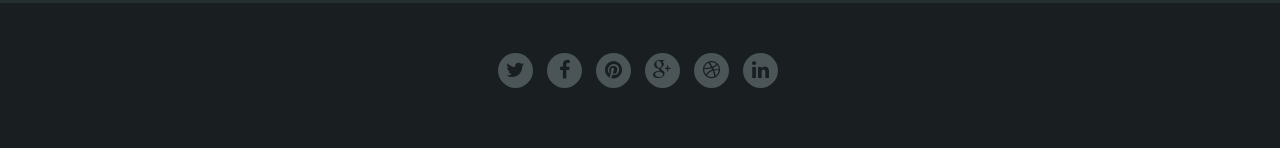
==== commit badd1adf: "FEAT: skill section complete" ====
--- a/newDesign/index.html
+++ b/newDesign/index.html
@@ -56,7 +56,6 @@
 	</section>
 
 	<!-- section menu start -->
-
 	<section class="section-menu">
 		<div class="navbar navbar-default main-nav" role="navigation" >
 			<div class="container" >
@@ -88,6 +87,7 @@
 	</section>
 	<!-- section menu end -->
 
+	<!-- section overview start -->
 	<section id="section-overview" class="section-padding">
 		<div class="container">
 			<div class="row">
@@ -122,28 +122,27 @@
 	<!-- section overview end -->
 
 	<!-- section profile start -->
-
 	<section id="section-profile" class="section-padding">
 		<div class="profile-bg visible-md visible-lg"></div>
 		<div class="container">
 			<div class="row">
 				<div class="col-md-7 col-sm-12 pull-right">
 					<div class="profile-desc wow fadeInRight">
-						<h2 class="heading-title">about me</h2>
+						<h2 class="heading-title">About Me</h2>
 						<p>I am a proud graduate of <a href="http://campusuvce.in/" target="_blank">UVCE</a> which has a rich history of successful engineers and <a href="http://uvcecentenary.ac.in/" target="_blank">100-year heritage</a>, with Information Science as my specialization. I am working in <a href="https://stride.ai" target="_blank">Stride.AI</a>, a text-analytics and AI company as Senior Software Engineer.</p>
 
 					</div>
 					<div class="row">
 						<div class="service-wrapper">
 							<div class="service-inner wow fadeInRight" data-wow-delay=".2s">
-								<i class="fa fa-globe"></i>
+								<i class="fa fa-code"></i>
 								<div class="service-box">
 									<h3>Web Design</h3>
-									<p>I have a keen interest in Front-end frameworks and hence, I have experience in designing responsive Websites and Web applications.</p>
+									<p>I have a keen interest in Front-end frameworks and have worked with them. I have experience in designing responsive Websites and Web applications.</p>
 								</div>
 							</div> <!-- service -inner  -->
 							<div class="service-inner wow fadeInRight" data-wow-delay=".5s">
-								<i class="fa fa-users"></i>
+								<i class="fa fa-globe"></i>
 								<div class="service-box">
 									<h3>Full Stack Development</h3>
 									<p>I have worked with the Python based frameworks like Django and Tornado. I have worked with, integrated and built Dynamic Web Applications from the scratch.</p>
@@ -157,10 +156,10 @@
 								</div>
 							</div> <!-- service -inner  -->
 							<div class="service-inner wow fadeInRight" data-wow-delay="1.1s">
-								<i class="fa fa-globe"></i>
+								<i class="fa fa-code-fork"></i>
 								<div class="service-box">
 									<h3>Programming</h3>
-									<p>Lorem ipsum dolor sit amet, ea doming epicuri iudicabit nam</p>
+									<p>Algorithm design and development interests me and I love challenging problem statements that force us to come up with new and better algorithms to solve them.</p>
 								</div>
 							</div>  <!-- service -inner  -->
 						</div>
@@ -172,54 +171,77 @@
 	<!-- section profile end -->
 
 	<!-- section skill start -->
-
 	<section id="section-skill" class="section-padding">
 		<div class="container">
 			<div class="row">
 				<div class="col-md-12">
 					<h2 class="heading-title">My skills</h2>
 				</div>
-				<div class="col-md-6 col-sm-6 wow fadeInLeft">
+				<div class="col-md-4 col-sm-6 wow fadeInLeft">
 					<div class="skill-desc">
-						<p>Lorem ipsum dolor sit amet, ea doming epicuri iudicabit nam, te usu virtute placerat. Purto brute disputando cu est, eam dicam soluta ei. Vel dicam vivendo accusata ei, cum ne periculis molestiae pri. 
-							<br>
-							<br>
-						Lorem ipsum dolor sit amet, ea doming epicuri iudicabit nam, te usu virtute placerat. Purto brute disputando cu est.</p>
-
-						<a href="#" class="btn btn-default featured">Contact me</a>
-					</div>
-				</div>
-
-				<div class="col-md-6 col-sm-6 wow fadeInRight" >
-					<div class="skill-box wow fadeInDown" data-wow-delay=".2s">
-						<label> photoshop</label>
-						<div class="progress">
-							<div class="progress-bar" role="progress-bar" aria-valuemin="0" aria-valuenow="60" aria-valuemax="100" style="width: 60%;" >
-								60%
-							</div>
-						</div>
-					</div>
-					<div class="skill-box wow fadeInDown" data-wow-delay=".4s">
-						<label> illustrator</label>
-						<div class="progress">
-							<div class="progress-bar" role="progress-bar" aria-valuemin="0" aria-valuenow="80" aria-valuemax="100" style="width: 80%;" >
-								80%
-							</div>
-						</div>
-					</div>
-					<div class="skill-box wow fadeInDown" data-wow-delay=".6s">
-						<label> html /css</label>
-						<div class="progress">
-							<div class="progress-bar" role="progress-bar" aria-valuemin="0" aria-valuenow="90" aria-valuemax="100" style="width: 90%;" >
-								90%
-							</div>
-						</div>
-					</div>
-					<div class="skill-box wow fadeInDown" data-wow-delay=".8s">
-						<label> php / mysql</label>
-						<div class="progress">
-							<div class="progress-bar" role="progress-bar" aria-valuemin="0" aria-valuenow="70" aria-valuemax="100" style="width: 70%;" >
-								70%
+						<p>Throughout my education and career, I have learnt and worked with many technologies and languages. Here are a few of them and the my level of proficiency in them.</p>
+						<a href="#section-contact" class="btn btn-default featured">Contact me</a>
+					</div>
+				</div>
+
+				<div class="col-md-8 col-sm-6 wow fadeInRight" >
+					<div class="col-md-6">
+						<div class="skill-box wow fadeInDown" data-wow-delay=".2s">
+							<label>Python and Frameworks</label>
+							<div class="progress">
+								<div class="progress-bar" role="progress-bar" aria-valuemin="0" aria-valuenow="75" aria-valuemax="100" style="width: 75%;" >
+									75%
+								</div>
+							</div>
+						</div>
+					</div>
+					<div class="col-md-6">
+						<div class="skill-box wow fadeInDown" data-wow-delay=".4s">
+							<label>JavaScript and Frameworks</label>
+							<div class="progress">
+								<div class="progress-bar" role="progress-bar" aria-valuemin="0" aria-valuenow="75" aria-valuemax="100" style="width: 75%;" >
+									75%
+								</div>
+							</div>
+						</div>
+					</div>
+					<div class="col-md-6">
+						<div class="skill-box wow fadeInDown" data-wow-delay=".6s">
+							<label>HTML / CSS</label>
+							<div class="progress">
+								<div class="progress-bar" role="progress-bar" aria-valuemin="0" aria-valuenow="85" aria-valuemax="100" style="width: 85%;" >
+									85%
+								</div>
+							</div>
+						</div>
+					</div>
+					<div class="col-md-6">
+						<div class="skill-box wow fadeInDown" data-wow-delay=".8s">
+							<label>MySQL / SQLAlchemy</label>
+							<div class="progress">
+								<div class="progress-bar" role="progress-bar" aria-valuemin="0" aria-valuenow="60" aria-valuemax="100" style="width: 60%;" >
+									60%
+								</div>
+							</div>
+						</div>
+					</div>
+					<div class="col-md-6">
+						<div class="skill-box wow fadeInDown" data-wow-delay="1.0s">
+							<label>Adobe photoshop</label>
+							<div class="progress">
+								<div class="progress-bar" role="progress-bar" aria-valuemin="0" aria-valuenow="65" aria-valuemax="100" style="width: 65%;" >
+									65%
+								</div>
+							</div>
+						</div>
+					</div>
+					<div class="col-md-6">
+						<div class="skill-box wow fadeInDown" data-wow-delay="1.0s">
+							<label>Ruby / Java / C++</label>
+							<div class="progress">
+								<div class="progress-bar" role="progress-bar" aria-valuemin="0" aria-valuenow="40" aria-valuemax="100" style="width: 40%;" >
+									40%
+								</div>
 							</div>
 						</div>
 					</div>
@@ -230,7 +252,6 @@
 	<!-- section skill End -->
 
 	<!-- Resume start -->
-
 	<section id="section-resume" class="section-padding">
 		<div class="container">
 			<div class="row">
@@ -533,8 +554,6 @@
 		<div class="container">
 			<div class="row">
 				<div class="col-md-12 text-center">
-					<h4>Copyright 2015 Focal - Built With Passion</h4>
-
 					<ul class="socail-link list-inline">
 						<li><a href="#"><i class="fa fa-twitter"></i></a></li>
 						<li><a href="#"><i class="fa fa-facebook"></i></a></li>
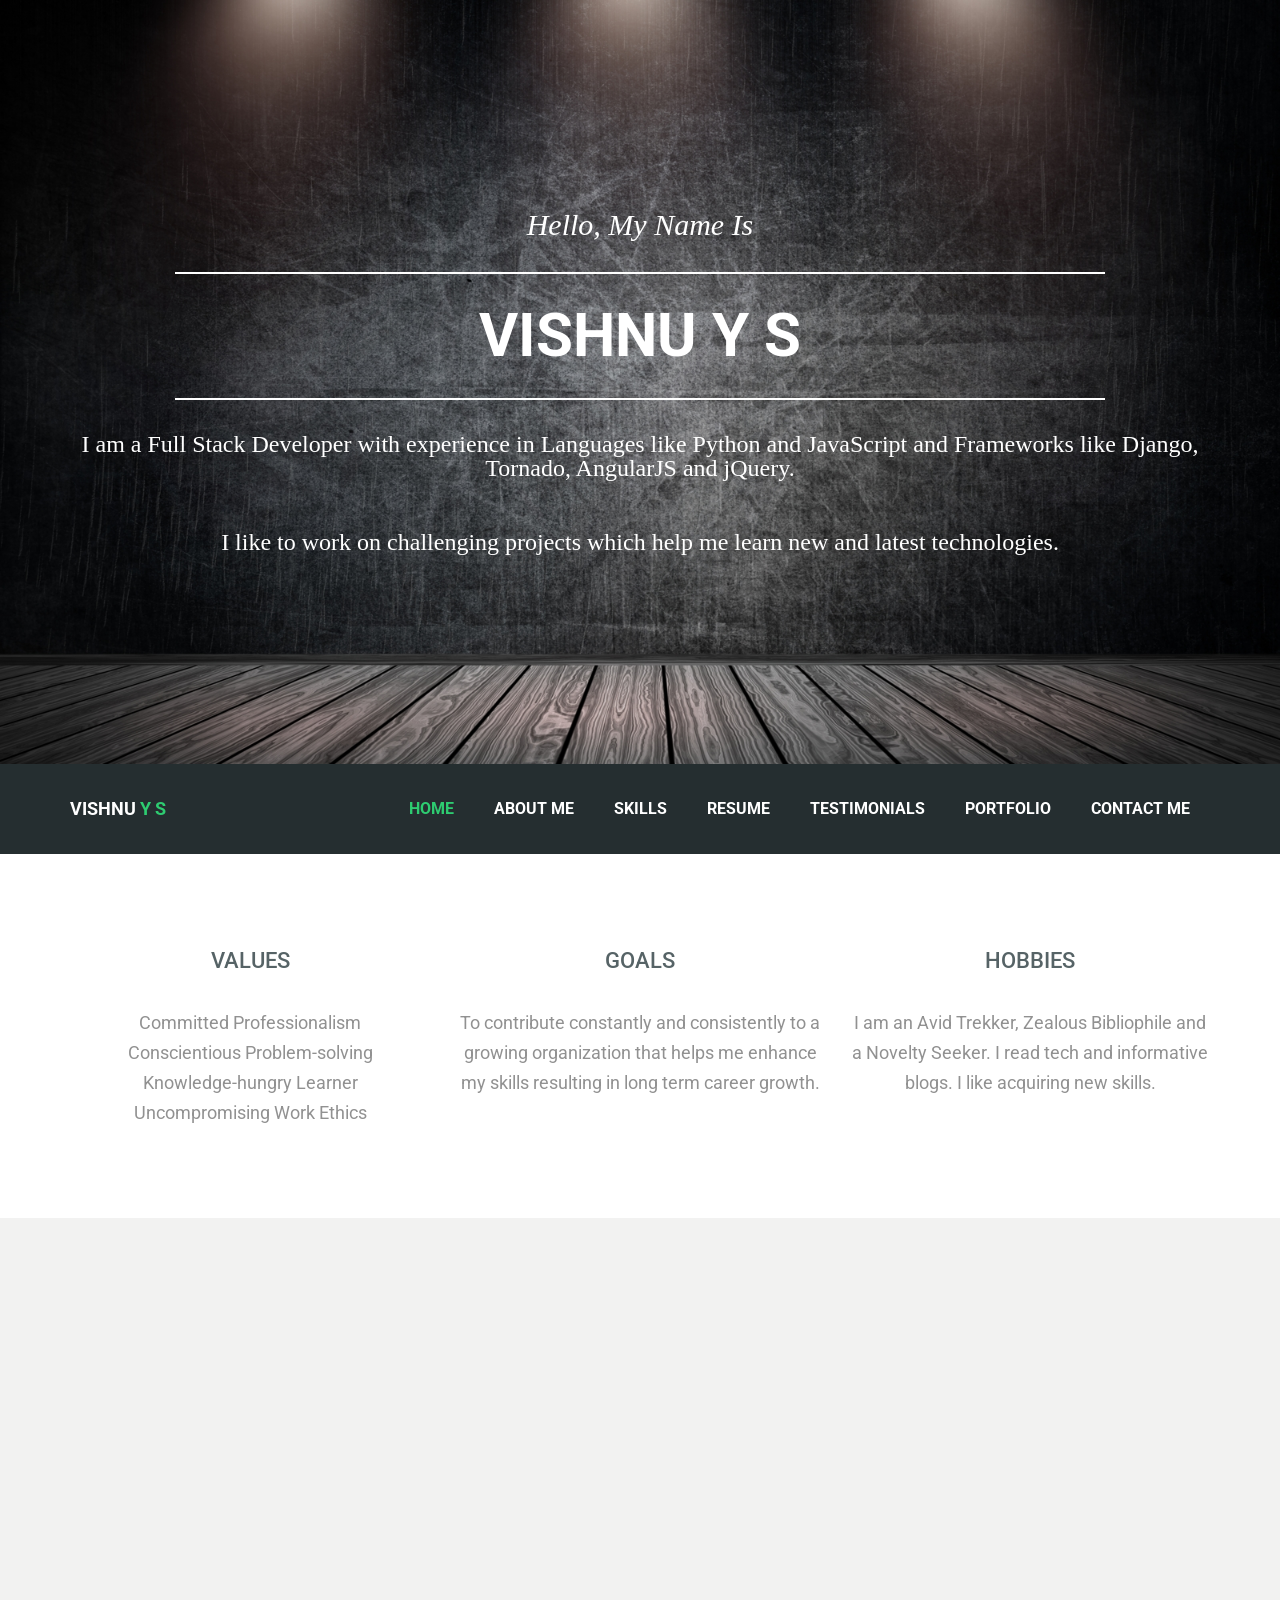
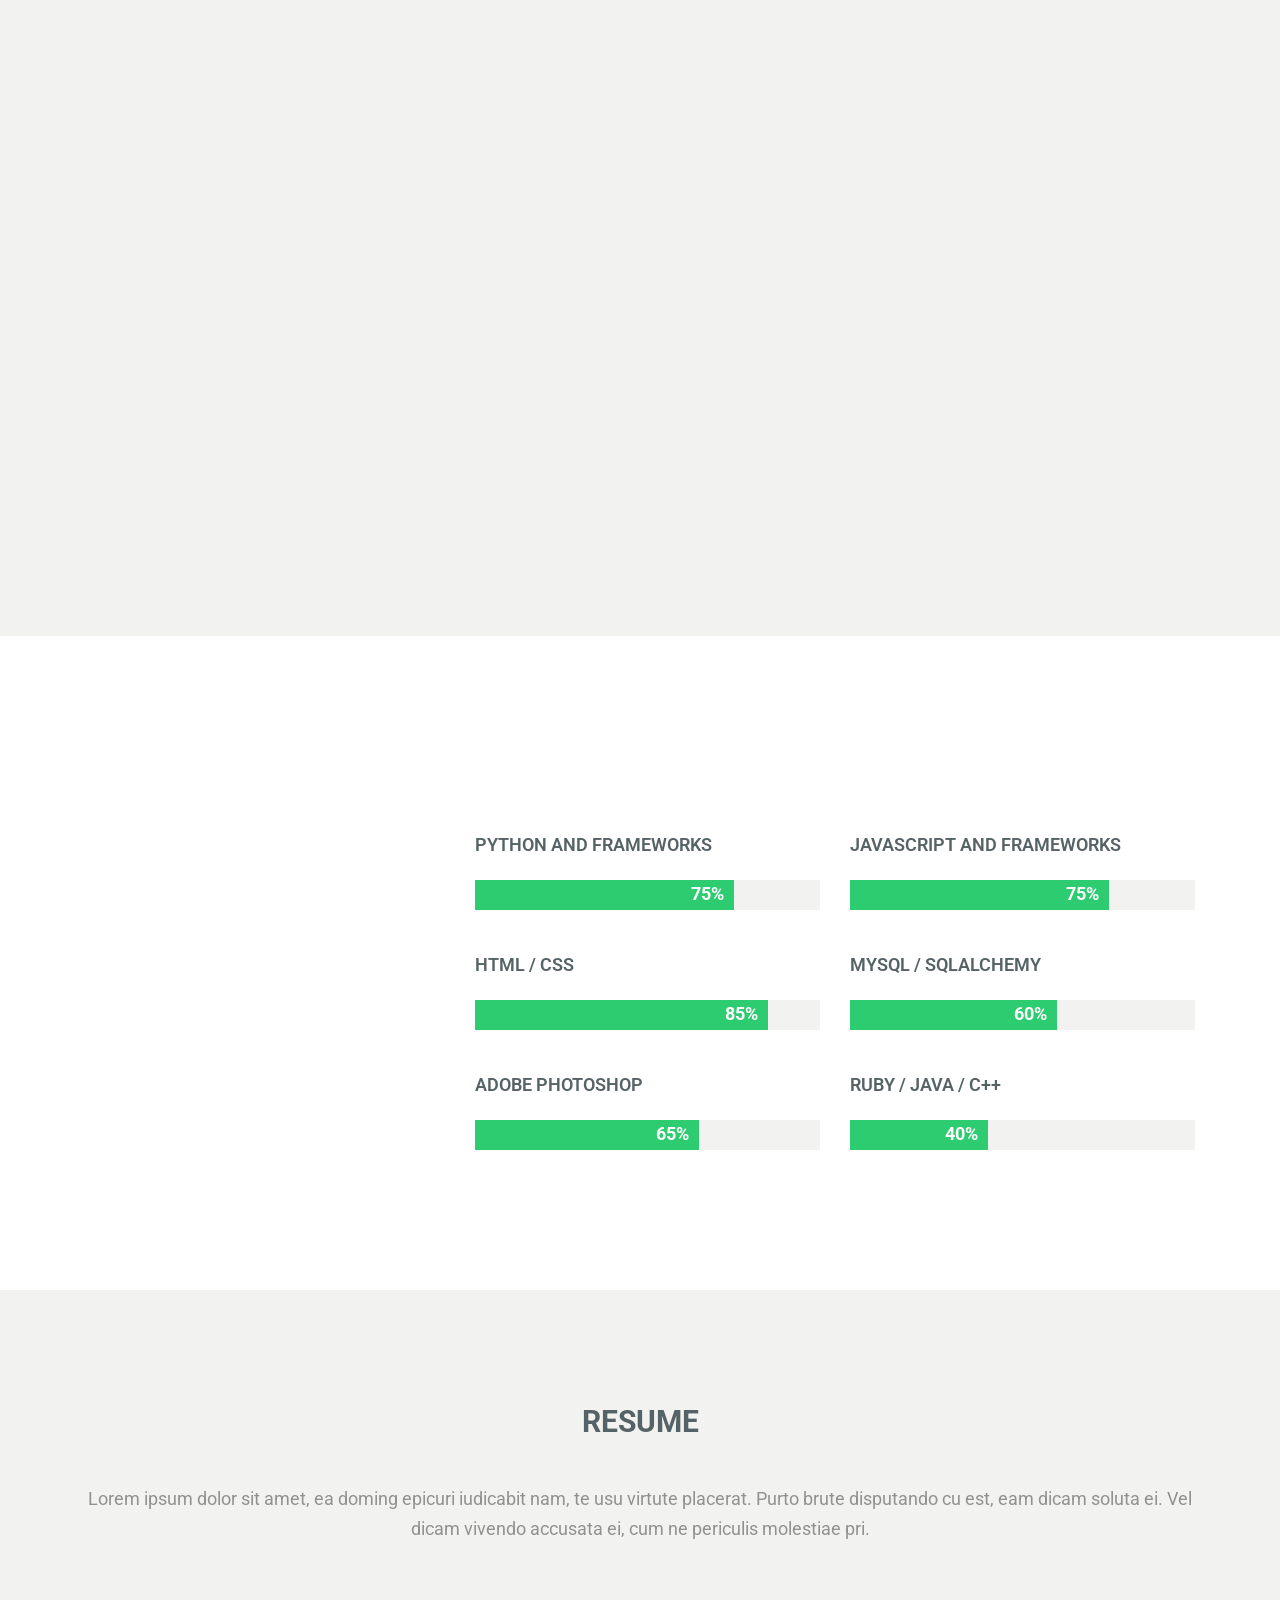
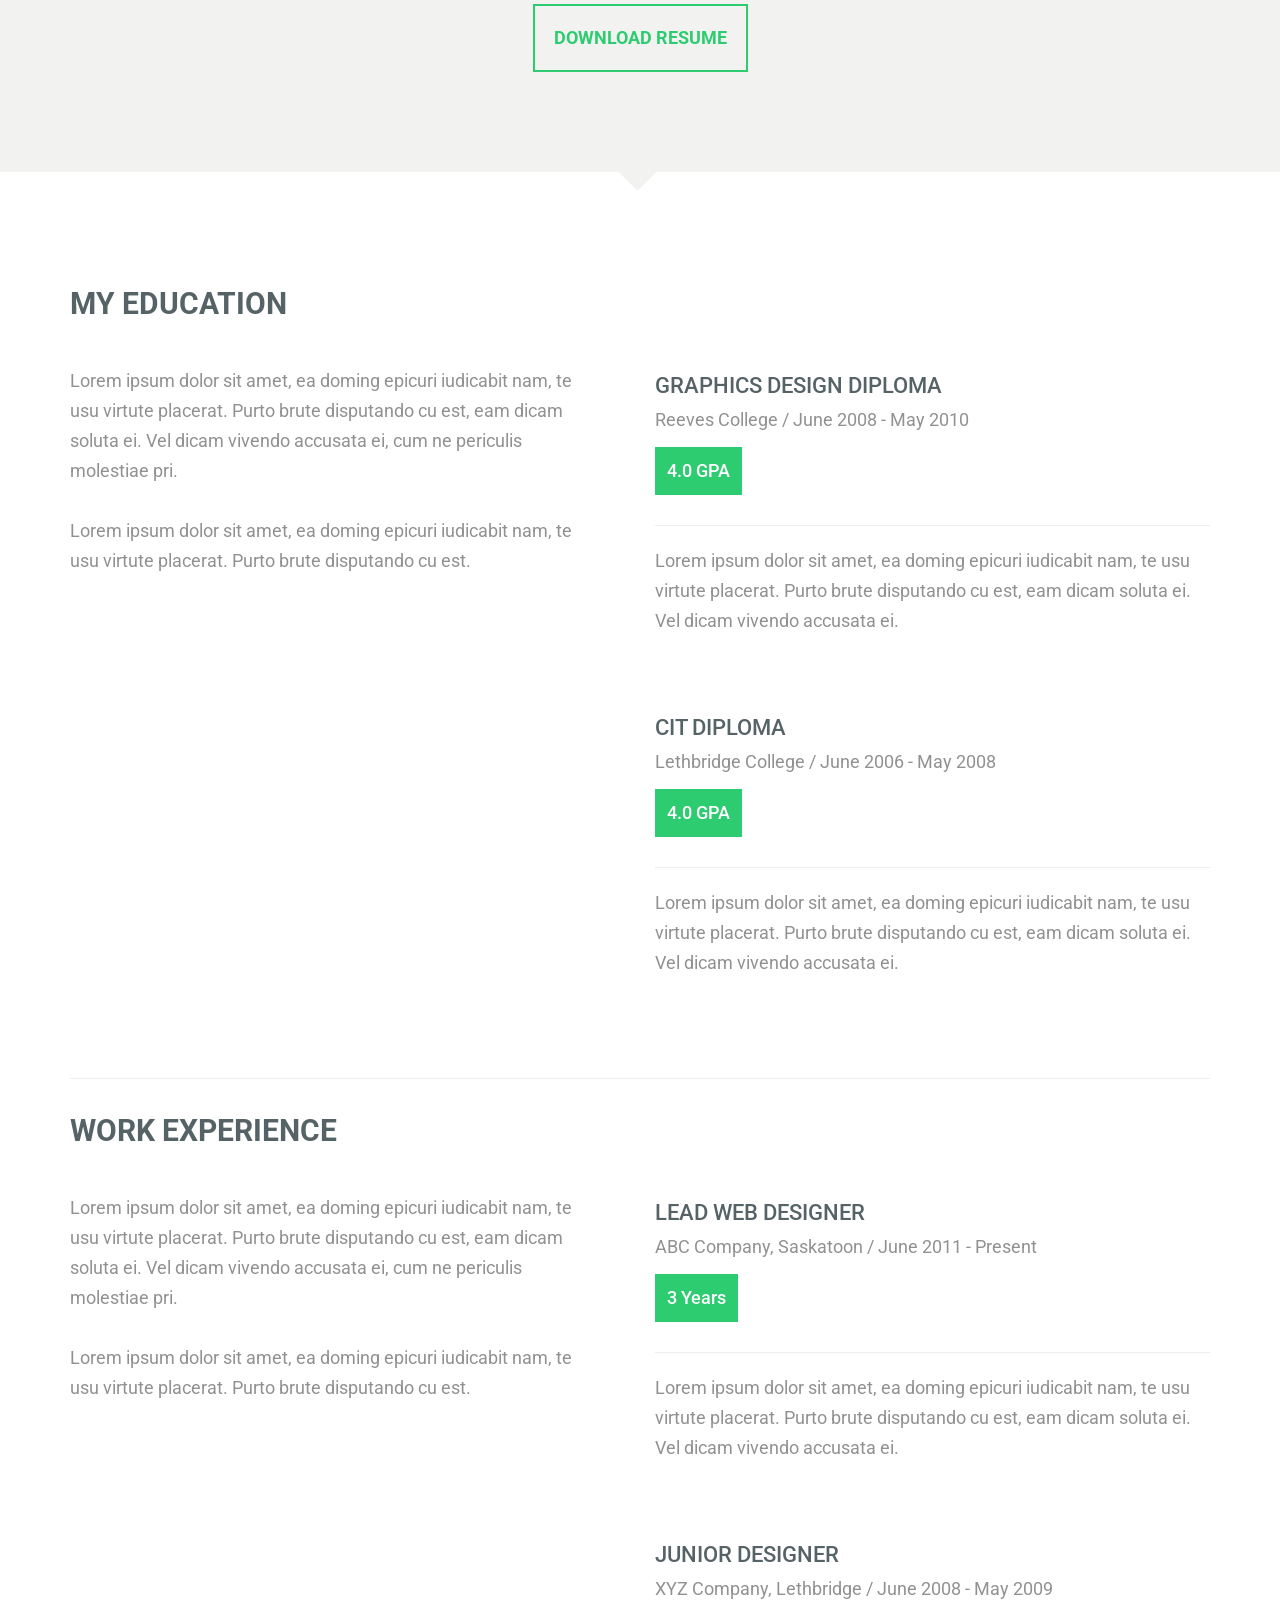
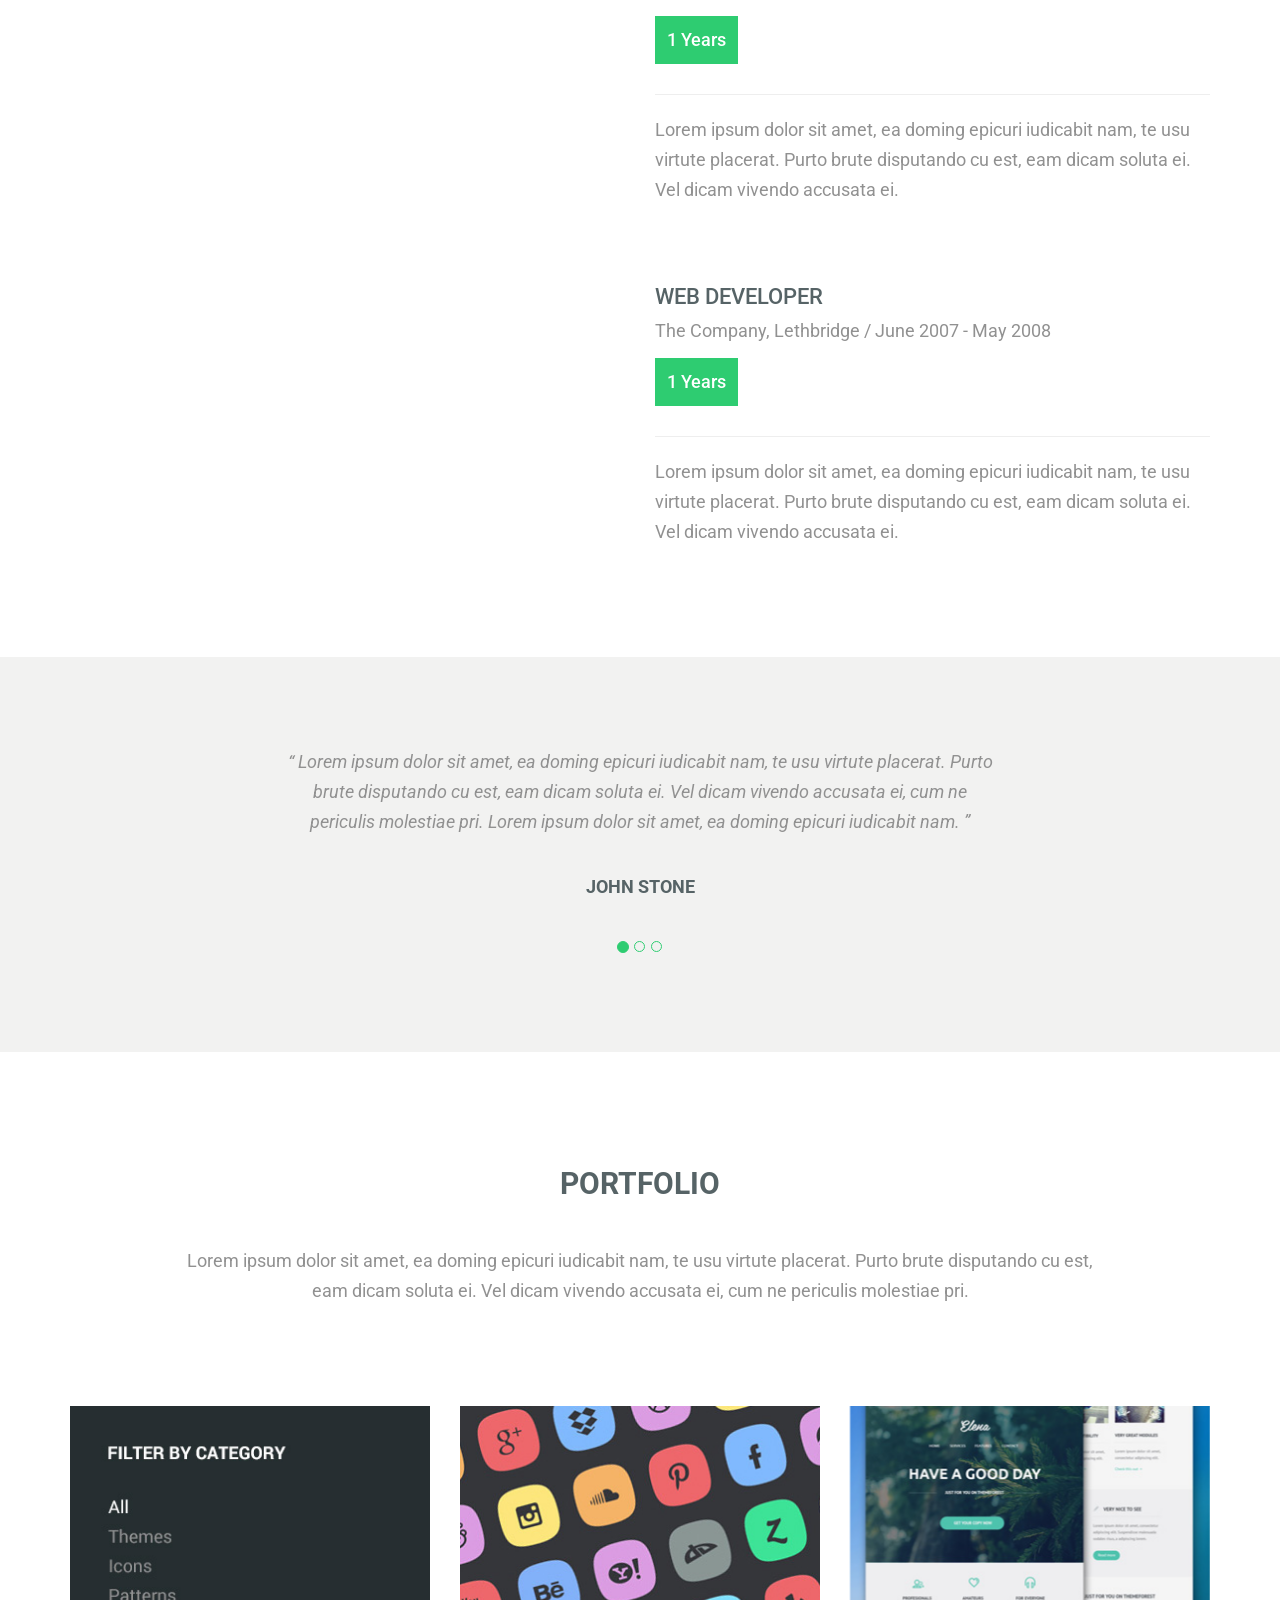
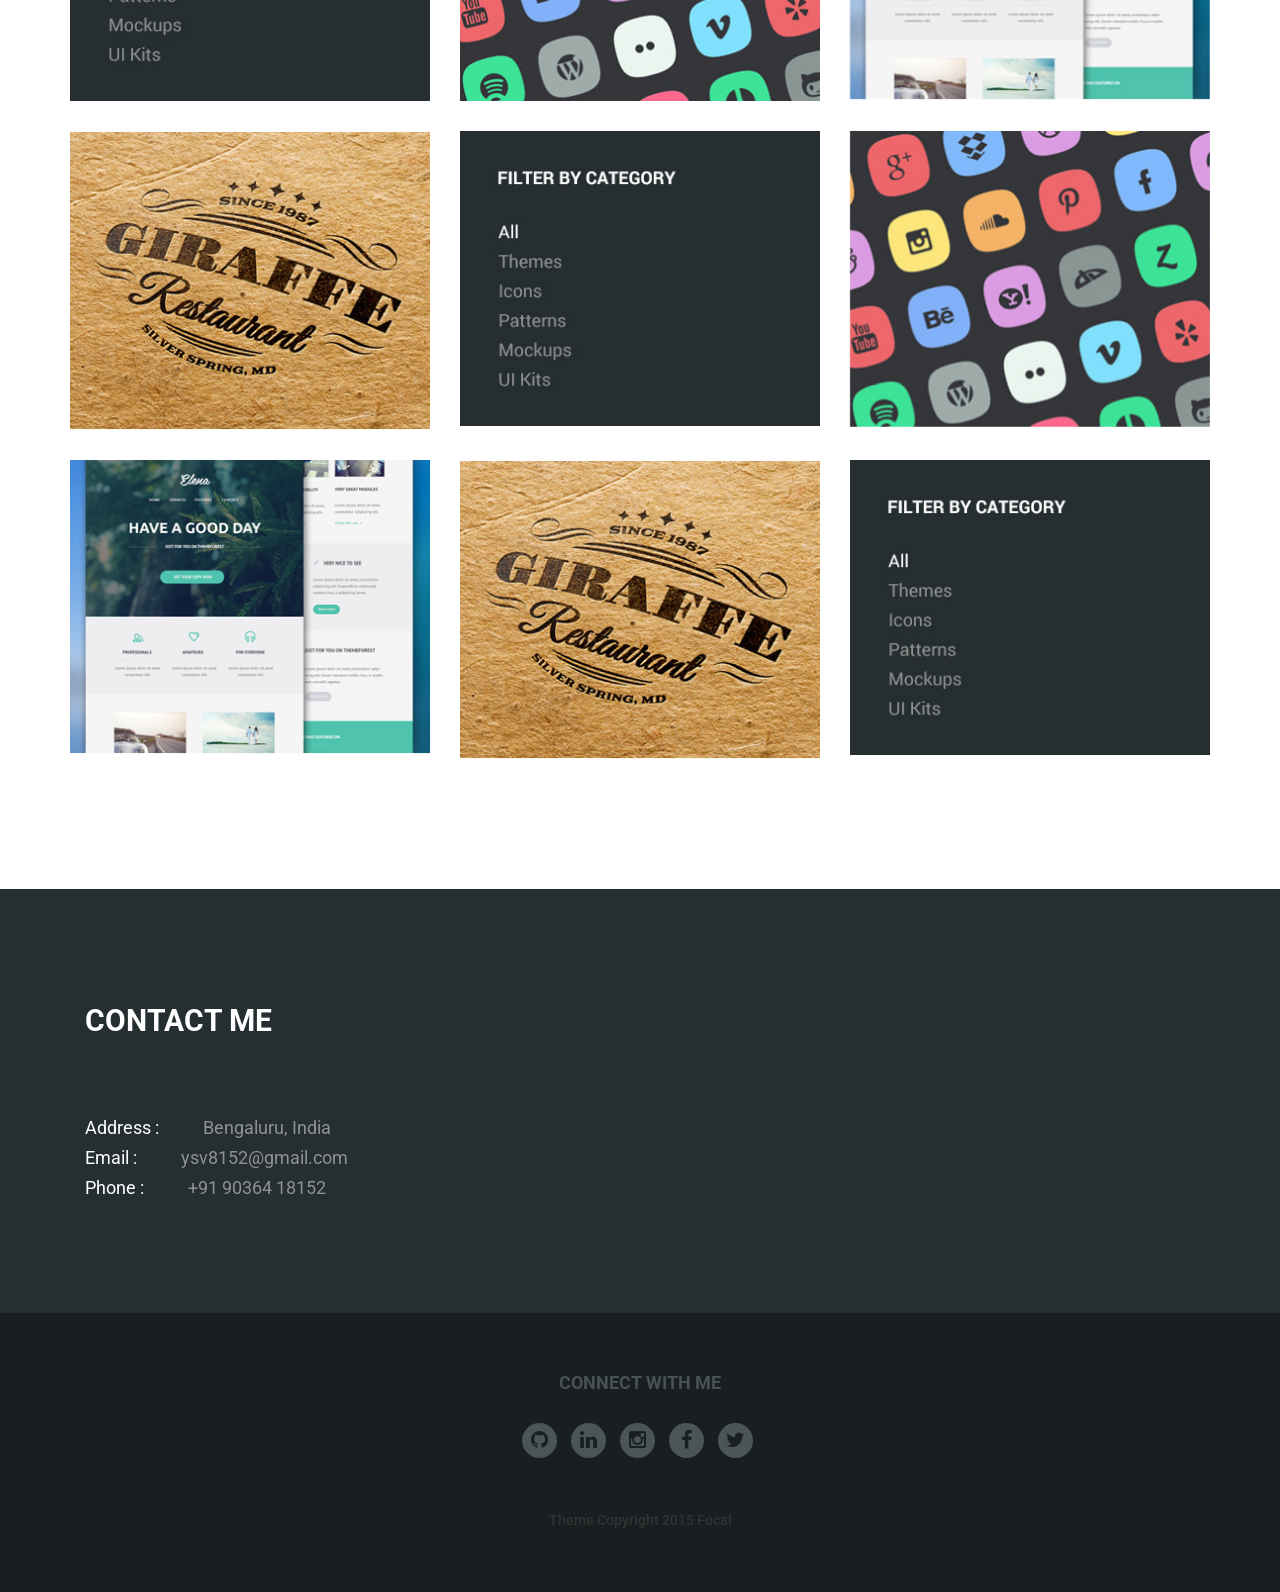
==== commit 5eabce40: "FEAT: add social media links and contact me details" ====
--- a/newDesign/index.html
+++ b/newDesign/index.html
@@ -493,57 +493,30 @@
 
 	<section id="section-contact" class="section-padding">
 		<div class="container">
-			<div class="row">
-				<div class="col-md-12">
+				<div class="col-md-4">
 					<h2 class="heading-title">Contact me</h2>
-				</div>
-			</div>
-			<div class="row">
-				<div class="col-md-4 col-sm-6 wow fadeInLeft">
-					<div class="contact-left">
-						<p>Lorem ipsum dolor sit amet, ea doming epicuri iudicabit nam, te usu virtute placerat. Purto brute disputando cu est, eam dicam soluta ei. Vel dicam vivendo accusata ei.</p>
-						<div class="location">
-							<p>122 33rd Street East</p>
-							<p>Saskatoon, SK</p>
-							<p>S7K 1R9</p>
-						</div>
+					<div class="contact-left wow fadeInLeft">
 						<ul>
-							<li><span>Email :</span> <a>info@focal.com</a></li>
-							<li><span>Phone :</span> <a>1-306-222 </a></li>
+							<li>
+								<span>Address :</span>
+								<a>Bengaluru, India</a>
+							</li>
+							<li>
+								<span>Email :</span>
+								<a href="mailto:ysv8152@gmail.com" class="email">moc.liamg@2518vsy</a>
+							</li>
+							<li>
+								<span>Phone :</span>
+								<a>+91 90364 18152</a>
+							</li>
 						</ul>
 					</div>
 				</div>
-
 				<div class="col-md-8 col-sm-6 wow fadeInRight">
 
 					<!-- www.123formbuilder.com script begins here -->
 					<script type="text/javascript" defer src="//www.123formbuilder.com/embed/3837511.js" data-role="form" data-default-width="650px"></script>
 					<!-- www.123formbuilder.com script ends here -->
-
-					<!-- <div class="contact-form">
-						<form class="contact-box">
-							<div class="form-group">
-								<label>Name*</label>
-								<input type="text" class="form-control">
-							</div>
-
-							<div class="form-group">
-								<label>Email address*</label>
-								<input type="text" class="form-control">
-							</div>
-
-							<div class="form-group">
-								<label>Message*</label>
-								<input type="text" class="form-control">
-							</div>
-						</form>
-
-						<div class="row">
-							<div class="col-md-12">
-								<a href="#" class="btn btn-default">Contact me</a>
-							</div>
-						</div>
-					</div> -->
 				</div>
 			</div>
 		</div>
@@ -554,14 +527,16 @@
 		<div class="container">
 			<div class="row">
 				<div class="col-md-12 text-center">
+					<h4>Connect with me</h4>
 					<ul class="socail-link list-inline">
-						<li><a href="#"><i class="fa fa-twitter"></i></a></li>
-						<li><a href="#"><i class="fa fa-facebook"></i></a></li>
-						<li><a href="#"><i class="fa fa-pinterest"></i></a></li>
-						<li><a href="#"><i class="fa fa-google-plus"></i></a></li>
-						<li><a href="#"><i class="fa fa-dribbble"></i></a></li>
-						<li><a href="#"><i class="fa fa-linkedin"></i></a></li>
+						<li><a href="https://github.com/vishnuys" target="_blank"><i class="fa fa-github"></i></a></li>
+						<li><a href="https://www.linkedin.com/in/vishnuys/" target="_blank"><i class="fa fa-linkedin"></i></a></li>
+						<li><a href="https://www.instagram.com/vishnuys" target="_blank"><i class="fa fa-instagram"></i></a></li>
+						<li><a href="https://www.facebook.com/vishnuys007" target="_blank"><i class="fa fa-facebook"></i></a></li>
+						<li><a href="https://twitter.com/VishnuYS" target="_blank"><i class="fa fa-twitter"></i></a></li>
 					</ul>
+					<br>
+					<h5>Theme Copyright 2015 Focal</h5>
 				</div>
 			</div>
 		</div>
--- a/newDesign/css/style.css
+++ b/newDesign/css/style.css
@@ -688,4 +688,9 @@
 }
 .socail-link a:hover i{
 	color: #fff;
+}
+
+a.email {
+	unicode-bidi: bidi-override;
+    direction: rtl;
 }
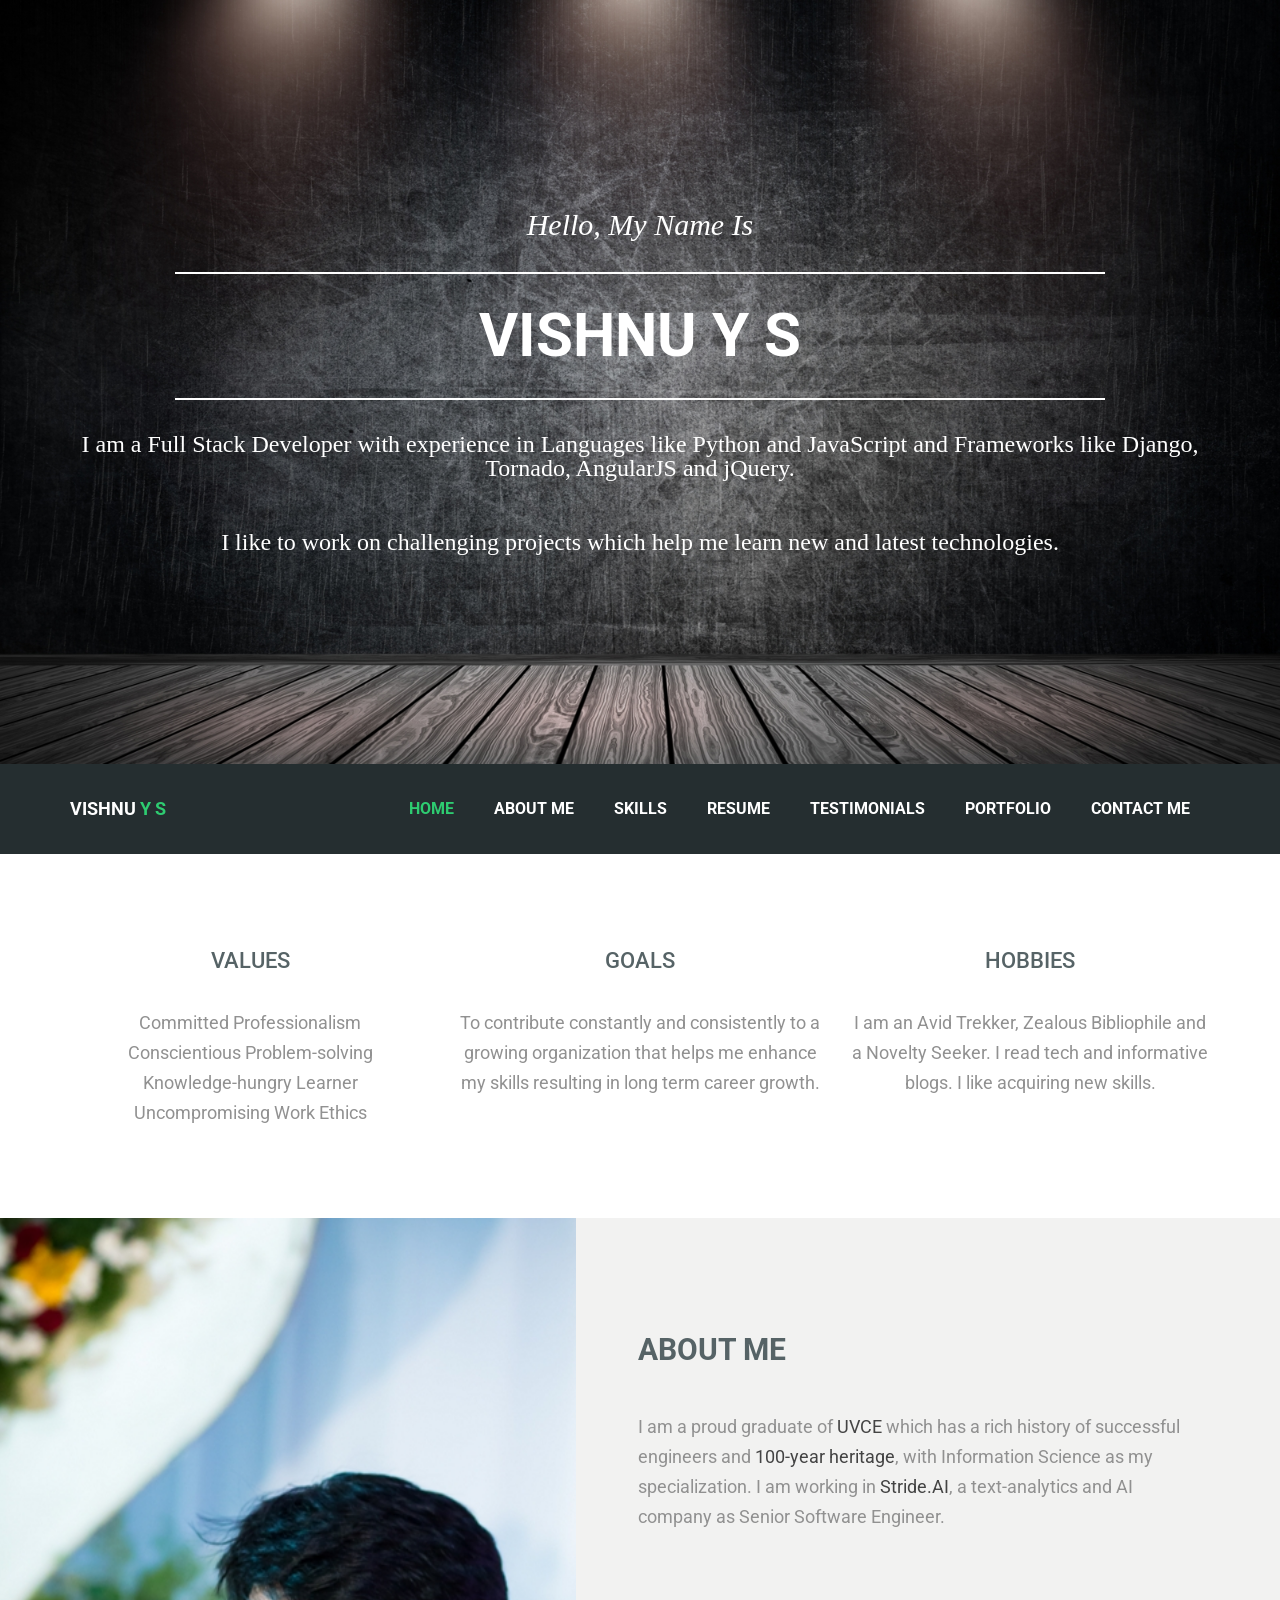
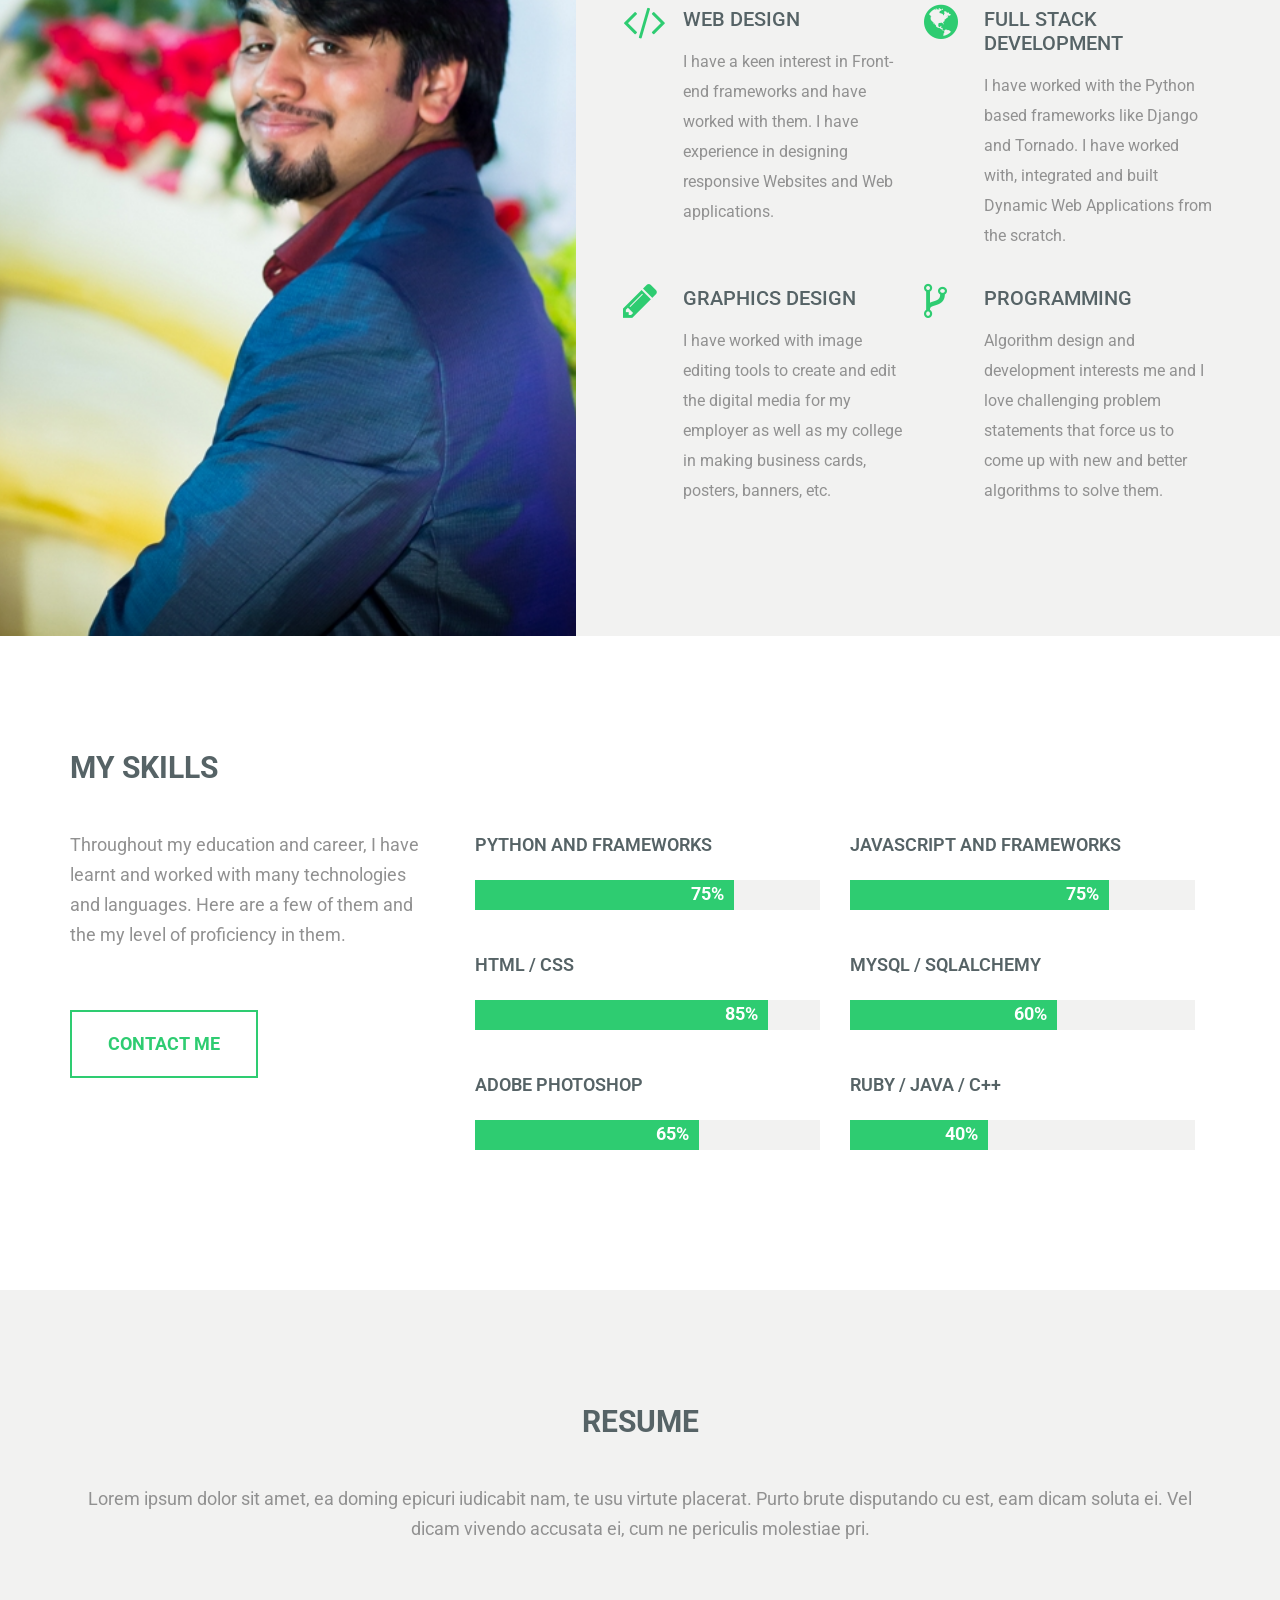
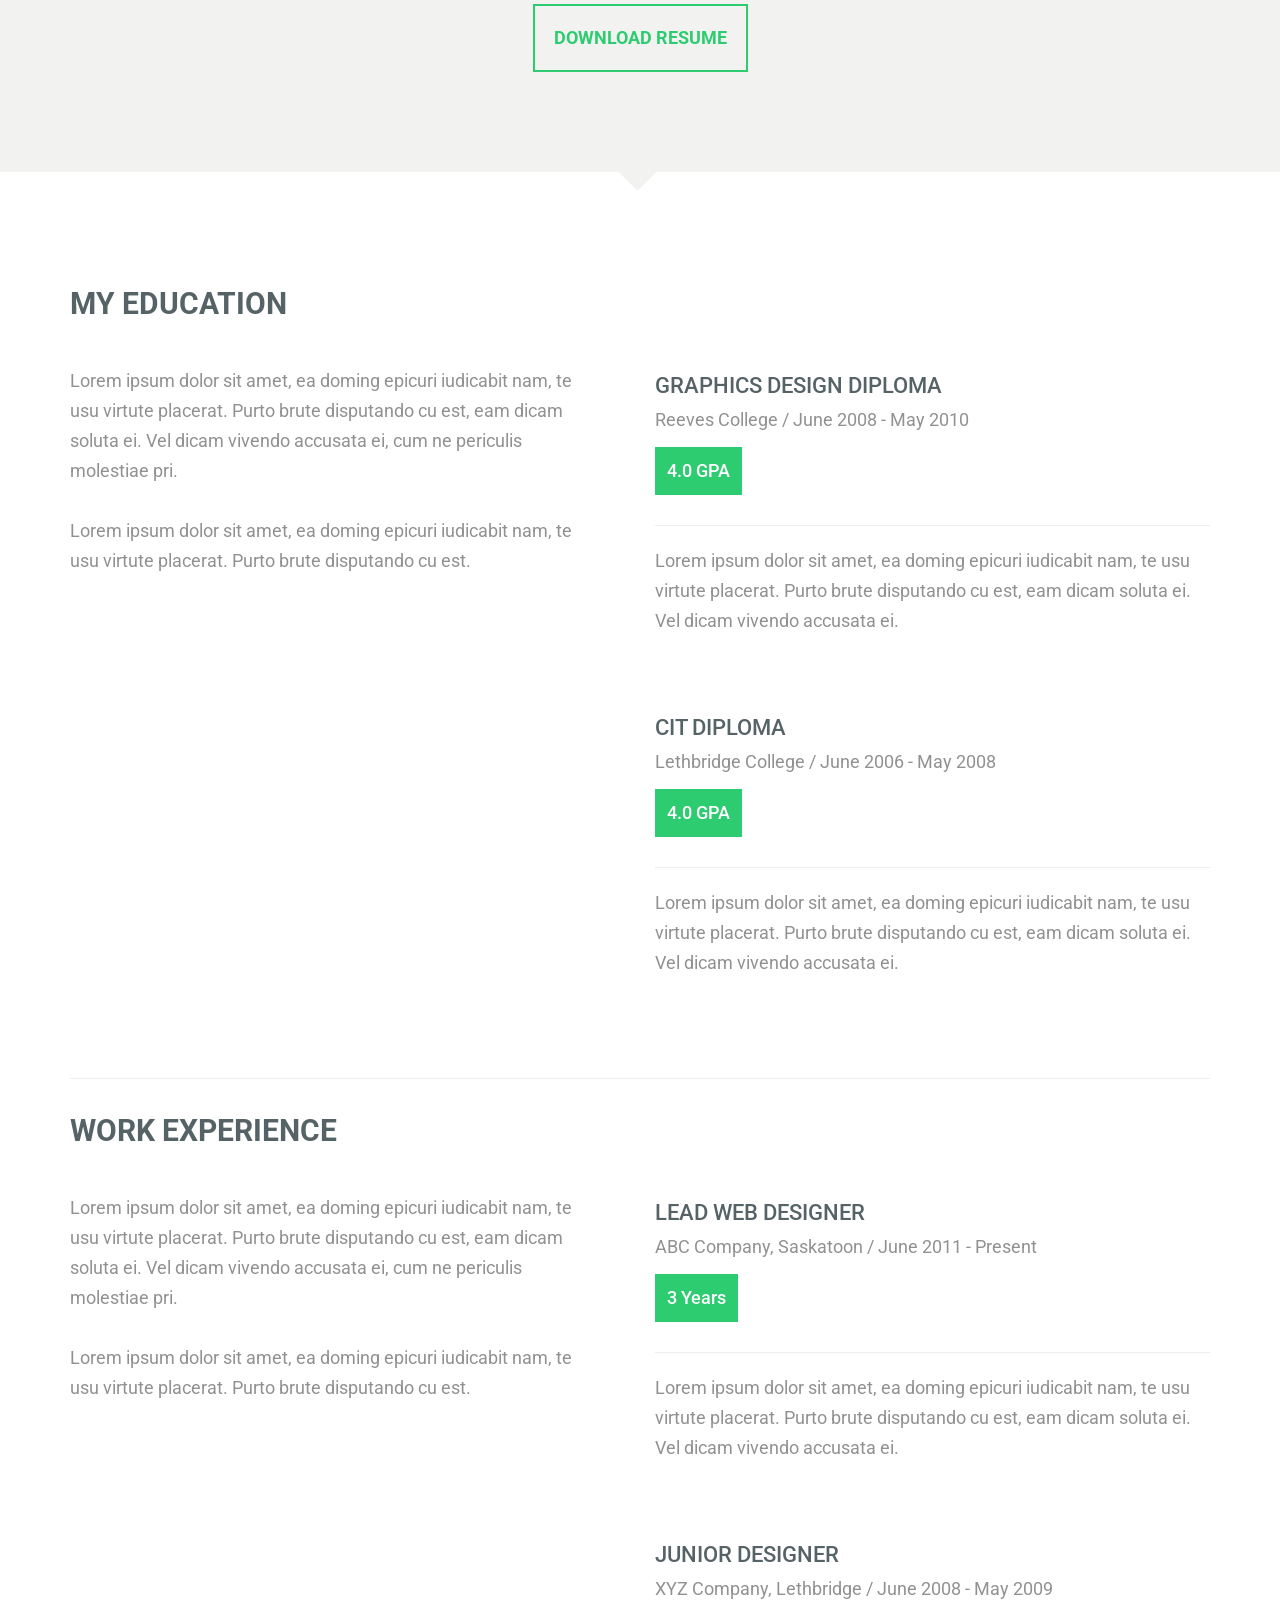
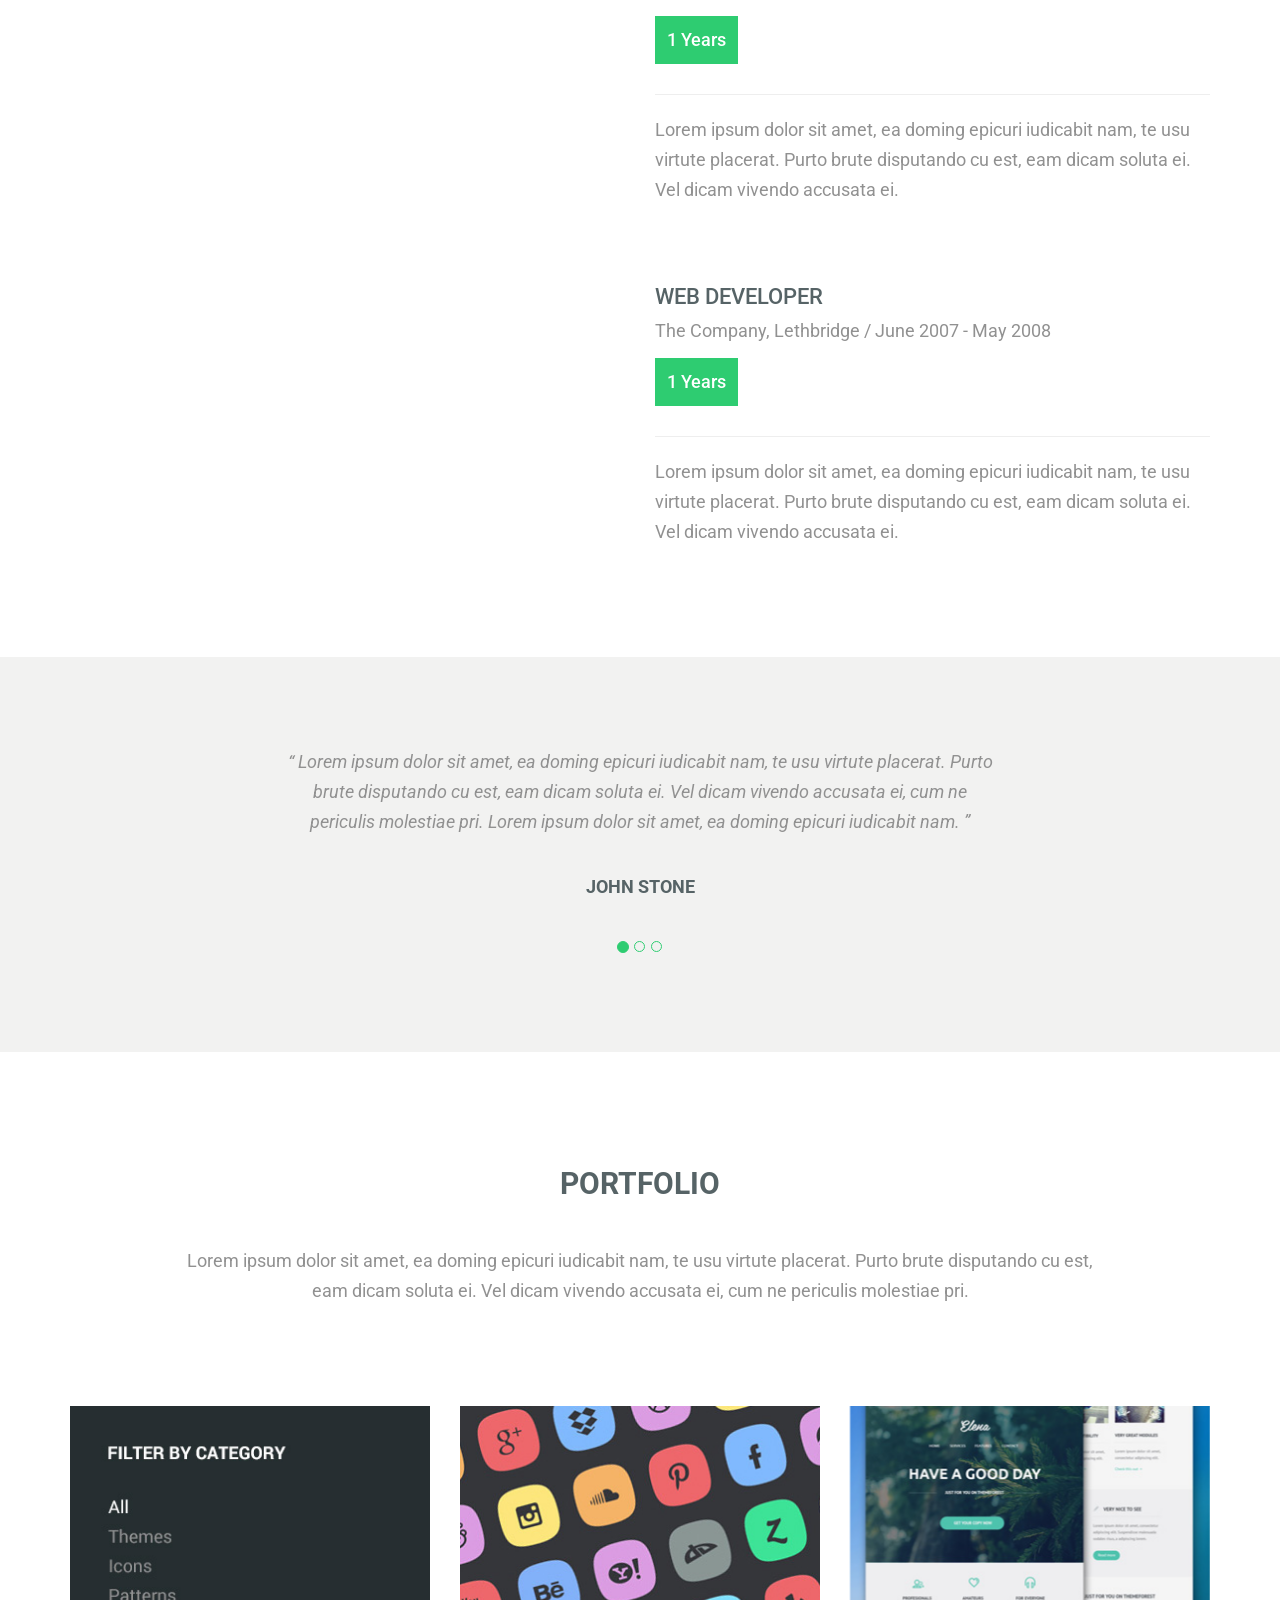
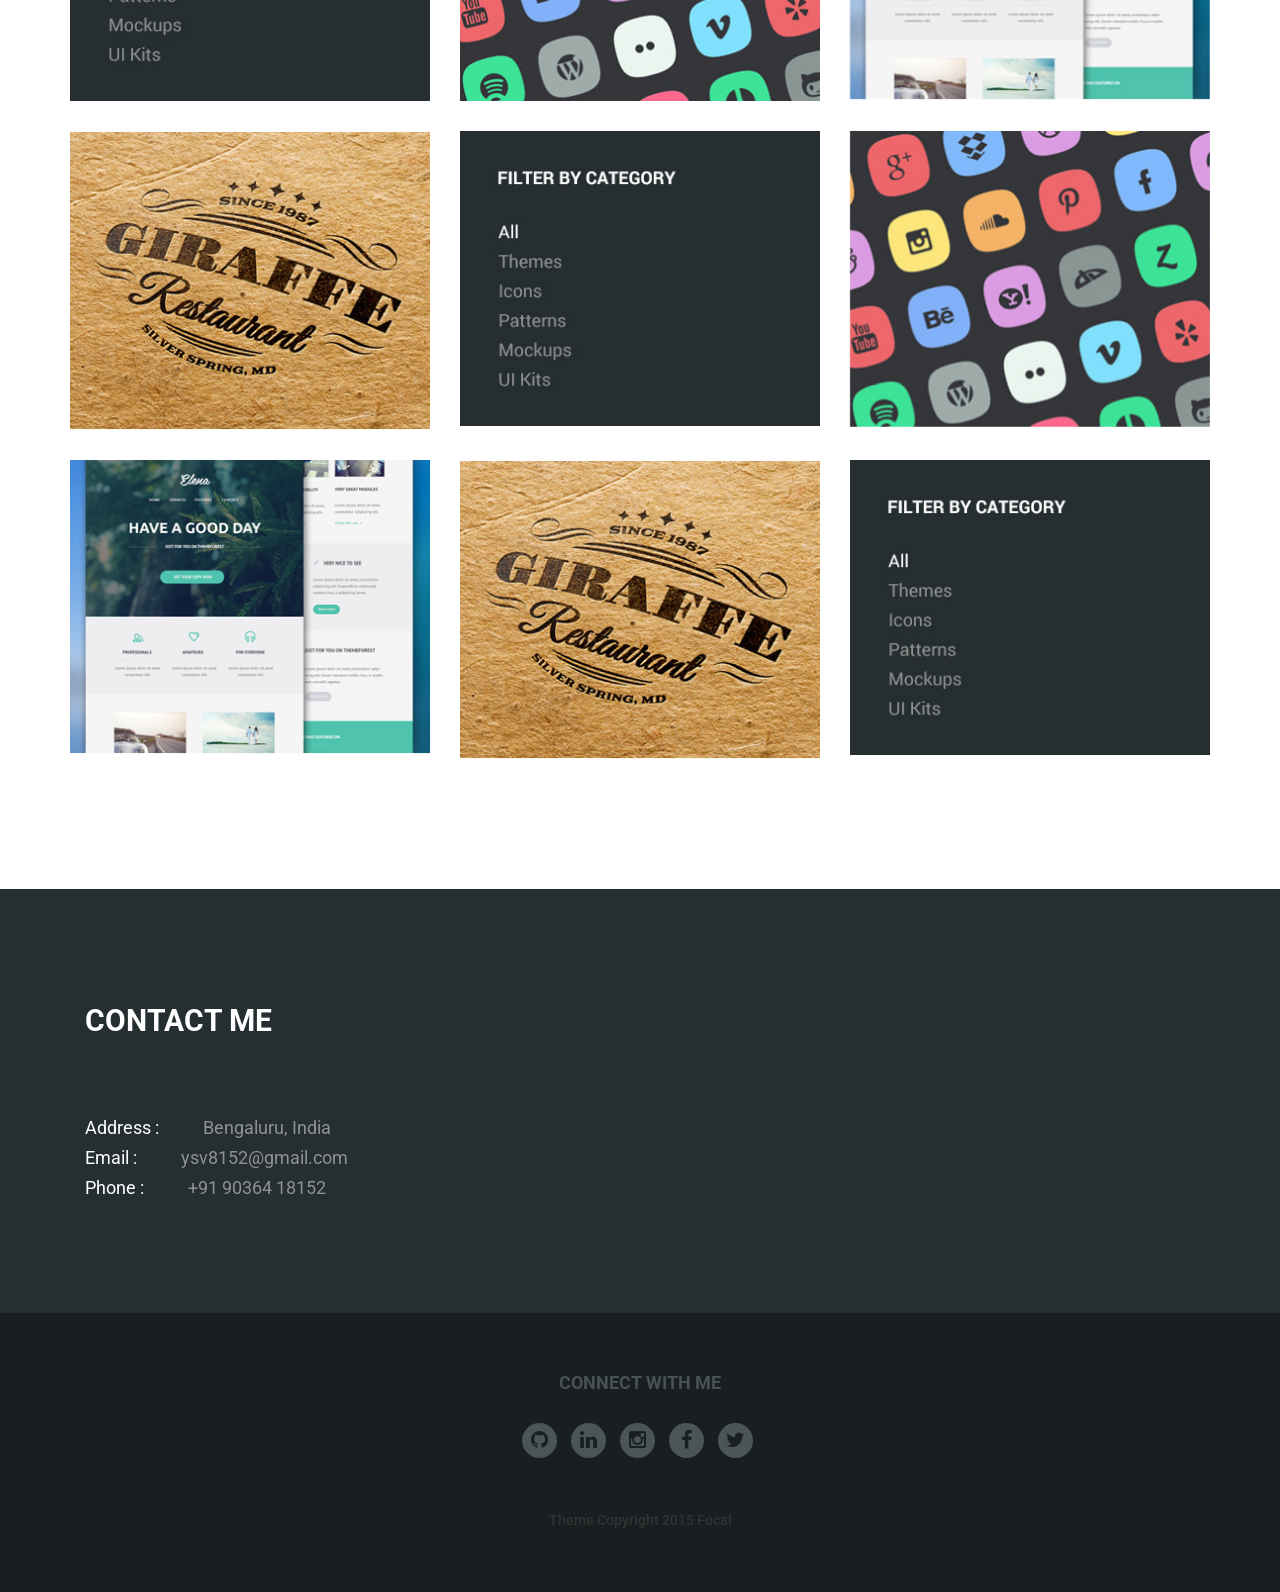
==== commit a644ab51: "REFAC: clean up code" ====
--- a/newDesign/index.html
+++ b/newDesign/index.html
@@ -307,7 +307,6 @@
 			</div><!-- row end -->
 
 			<hr>
-			
 
 			<div class="row">
 				<div class="col-md-12 wow fadeInLeft">
@@ -360,7 +359,6 @@
 	<!-- Resume end -->
 
 	<!-- section testimonial start -->
-
 	<section id="section-testimonial" class="section-padding">
 		<div class="container">
 			<div class="row">
@@ -396,7 +394,6 @@
 	<!-- section testimonial end -->
 
 	<!-- section portfolio start -->
-
 	<section id="section-portfolio" class="section-padding">
 		<div class="container">
 			<div class="row">
@@ -490,7 +487,6 @@
 	<!-- section portfolio endt -->
 
 	<!-- section contact start -->
-
 	<section id="section-contact" class="section-padding">
 		<div class="container">
 				<div class="col-md-4">
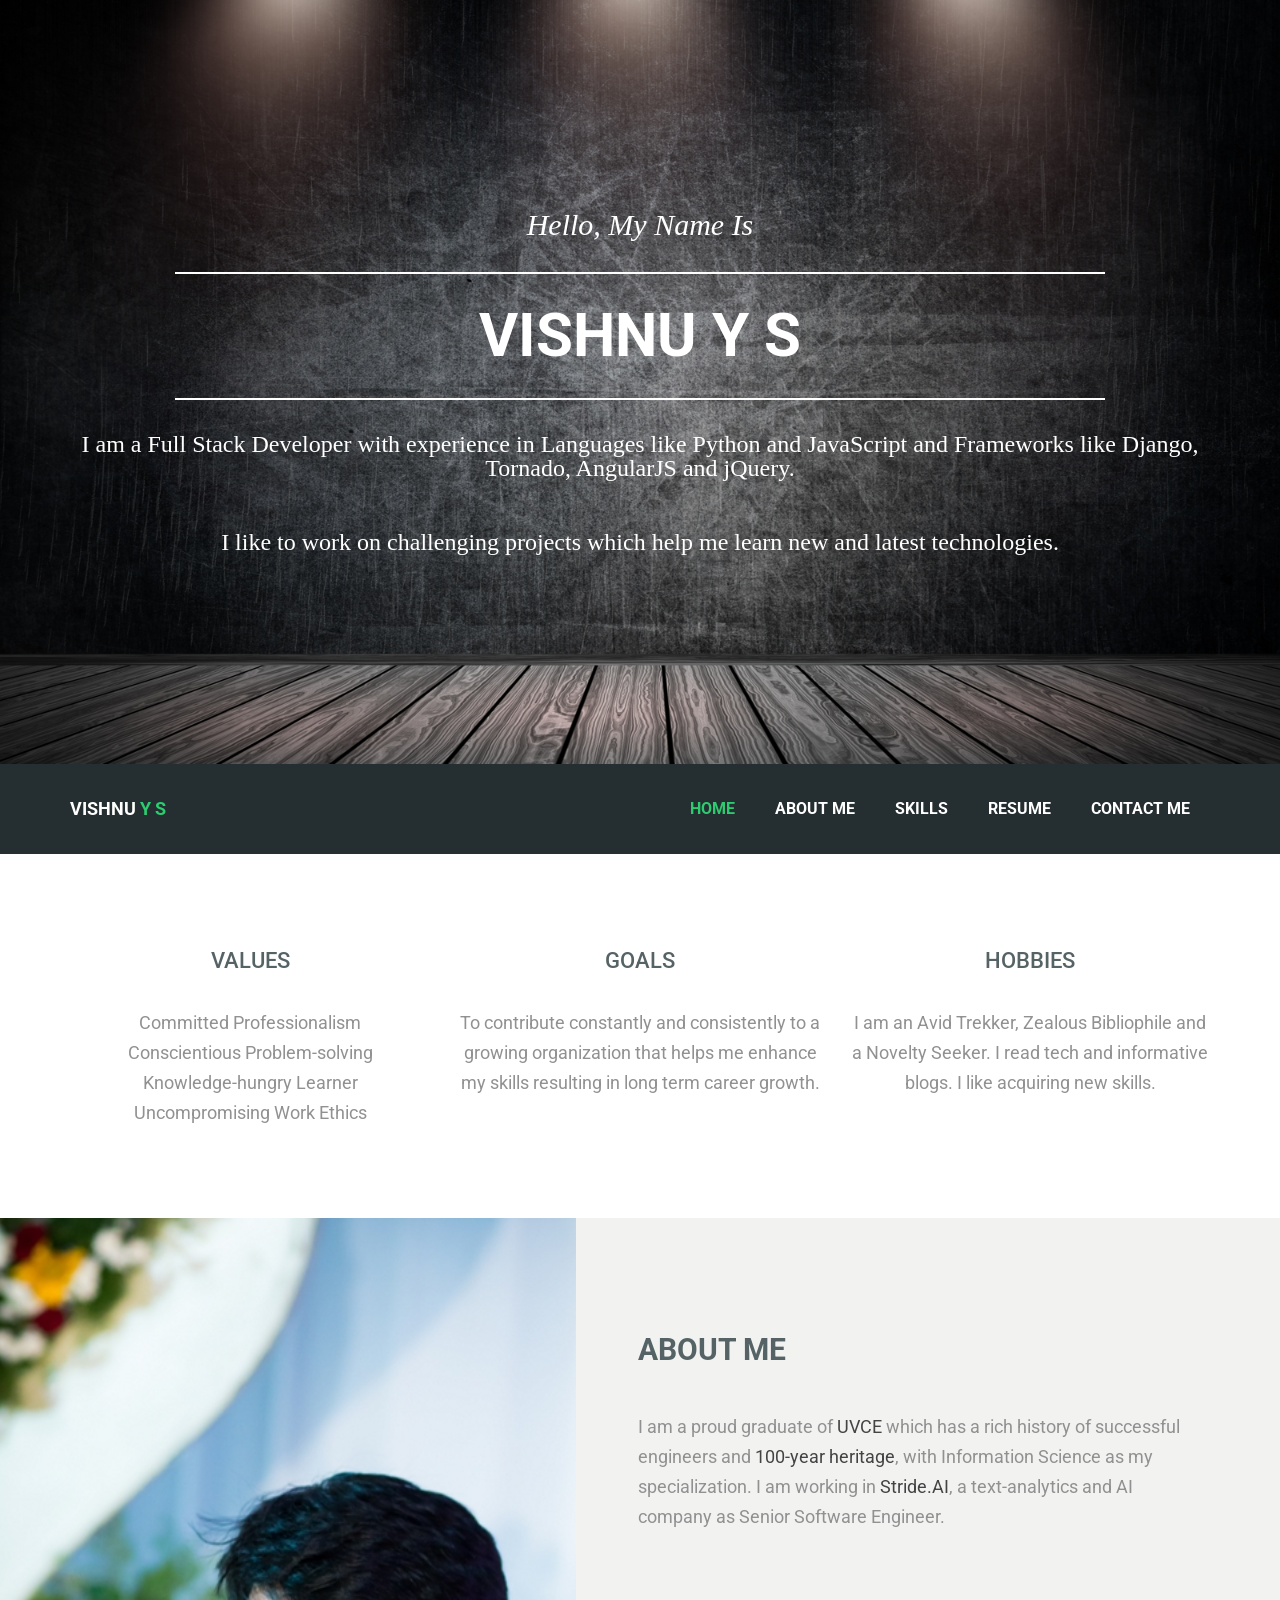
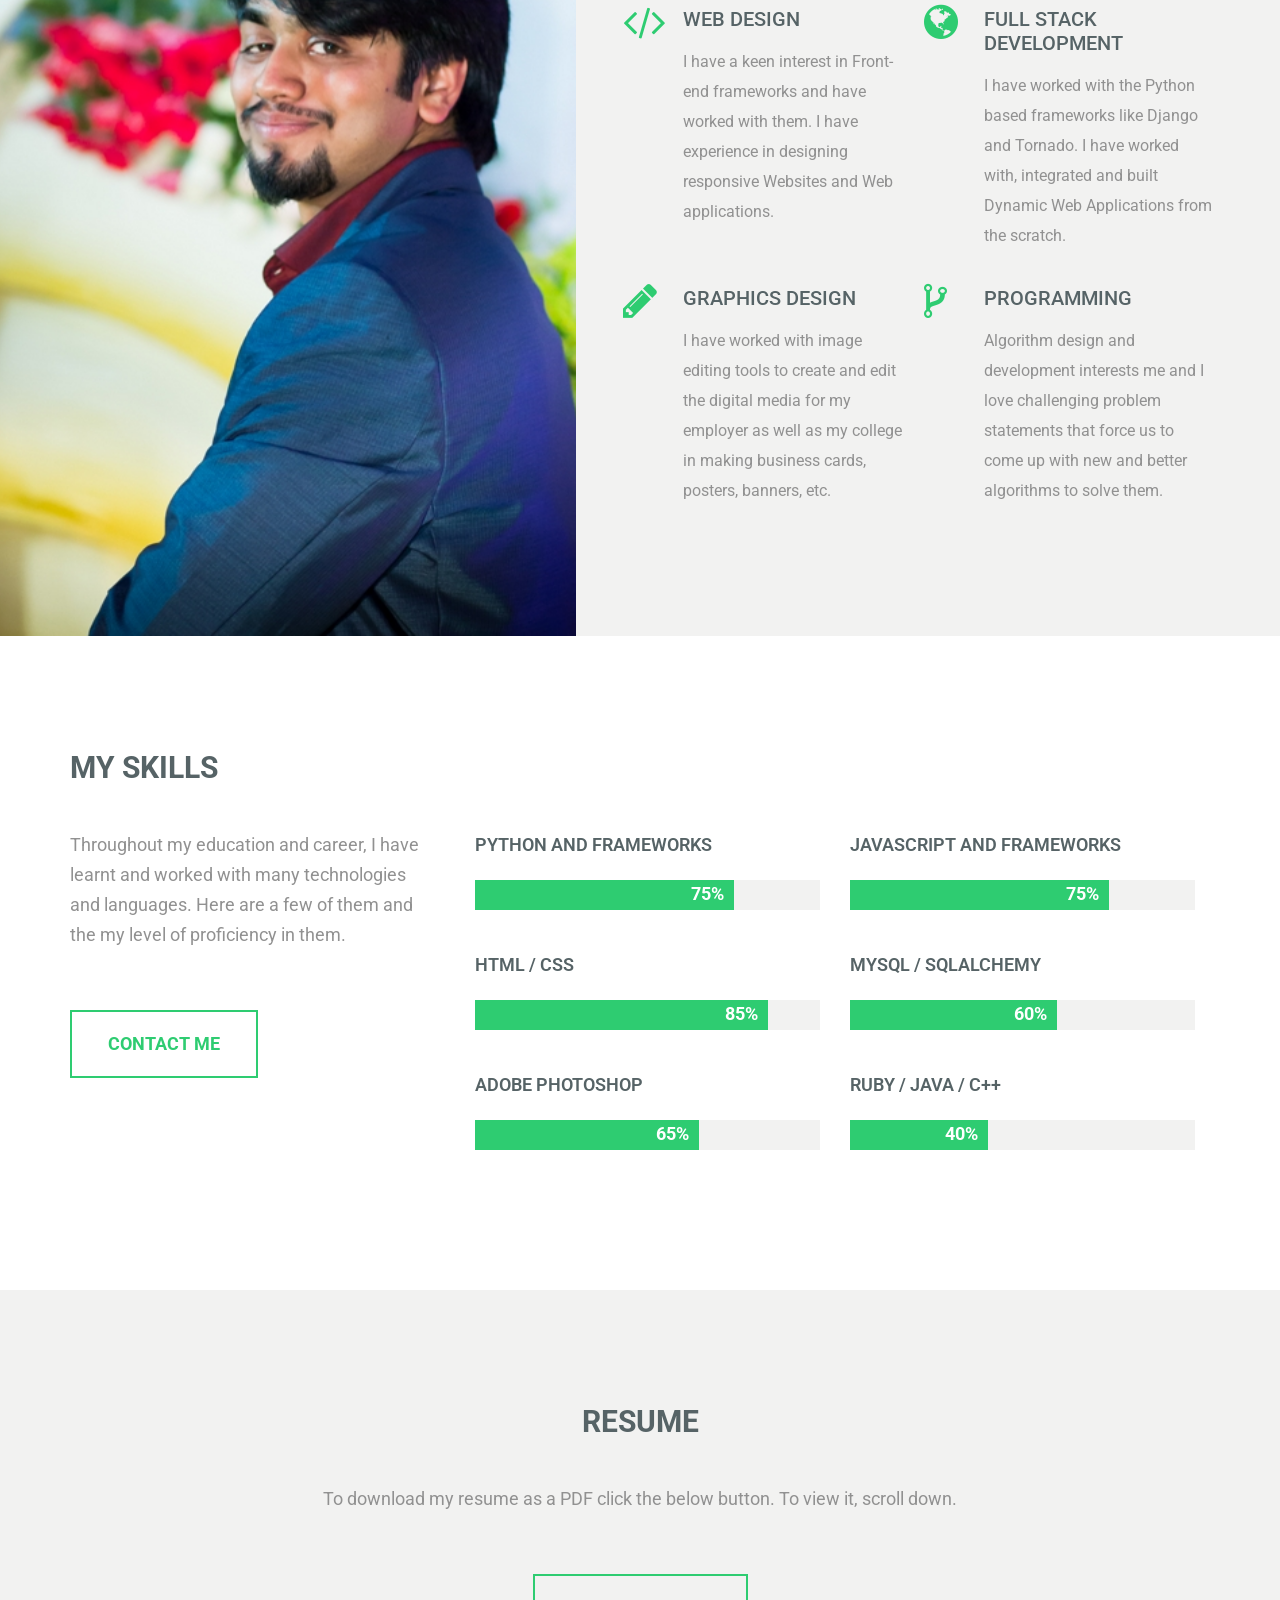
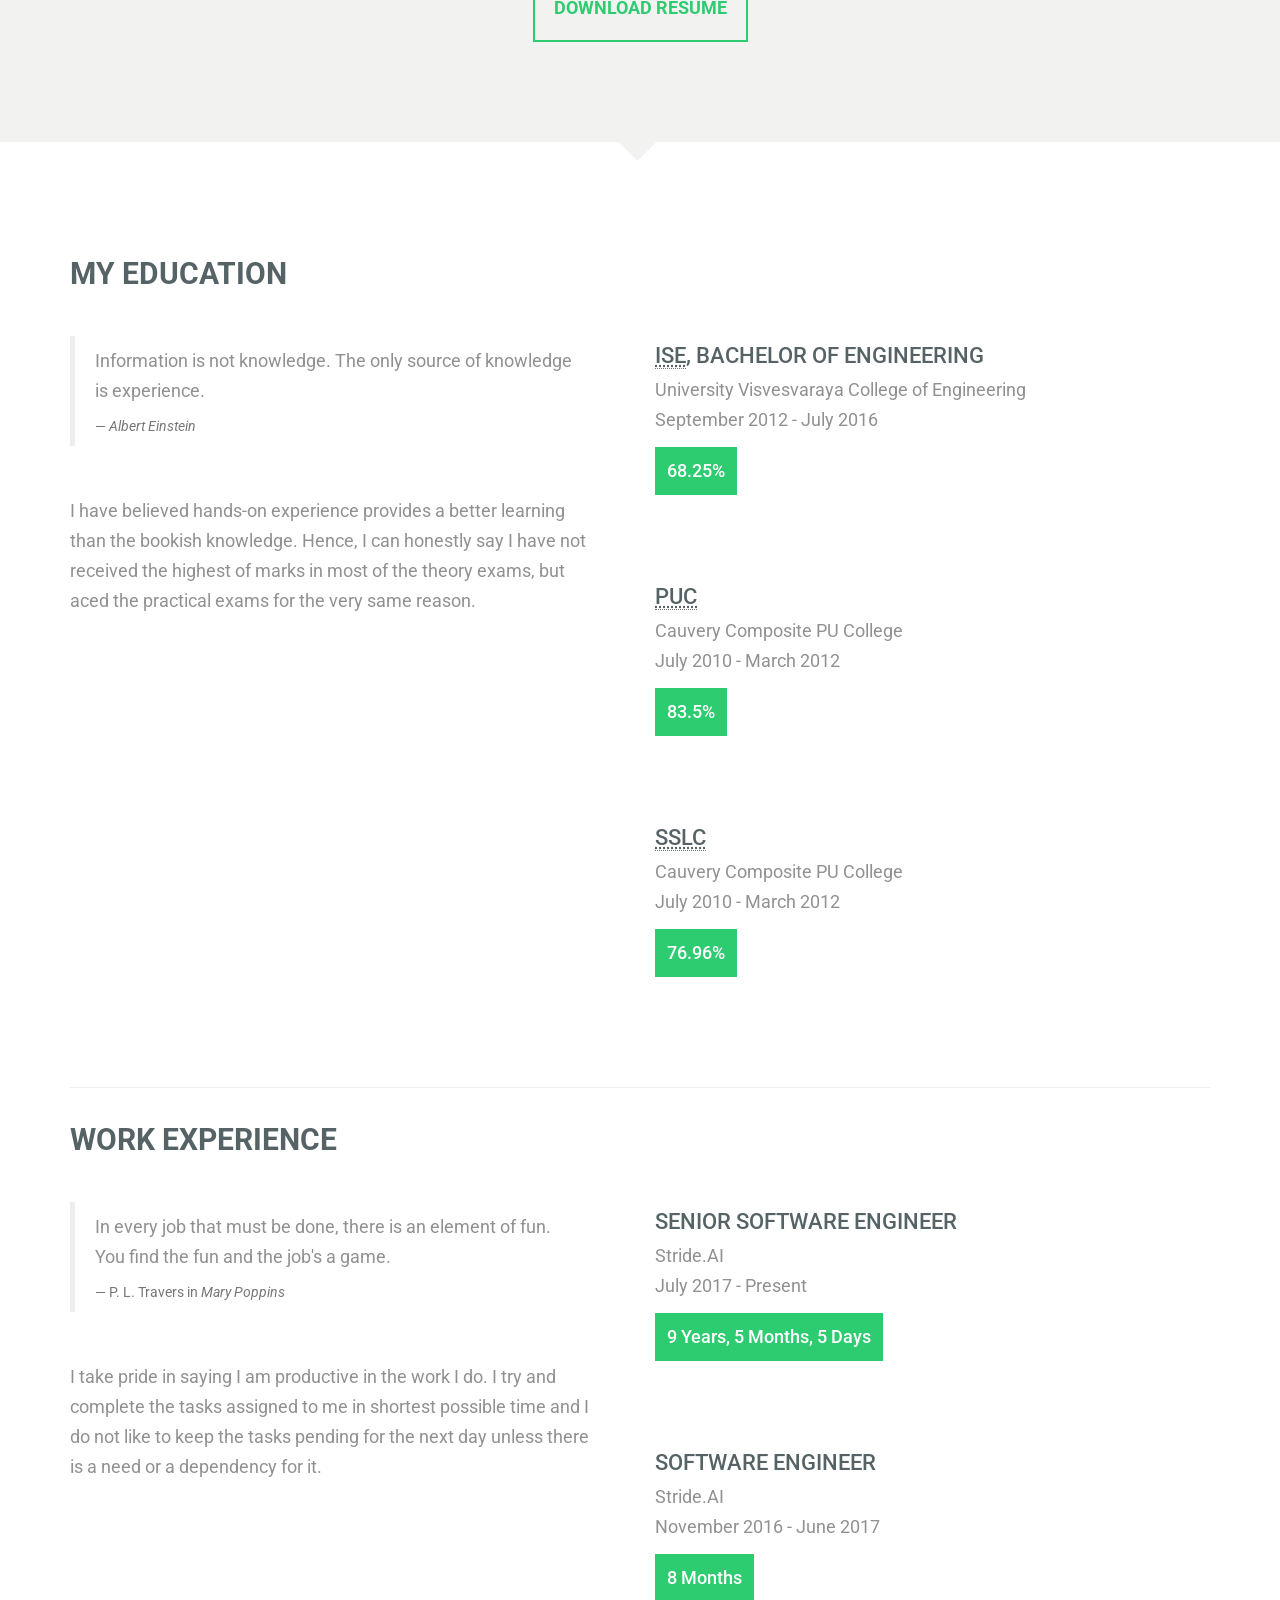
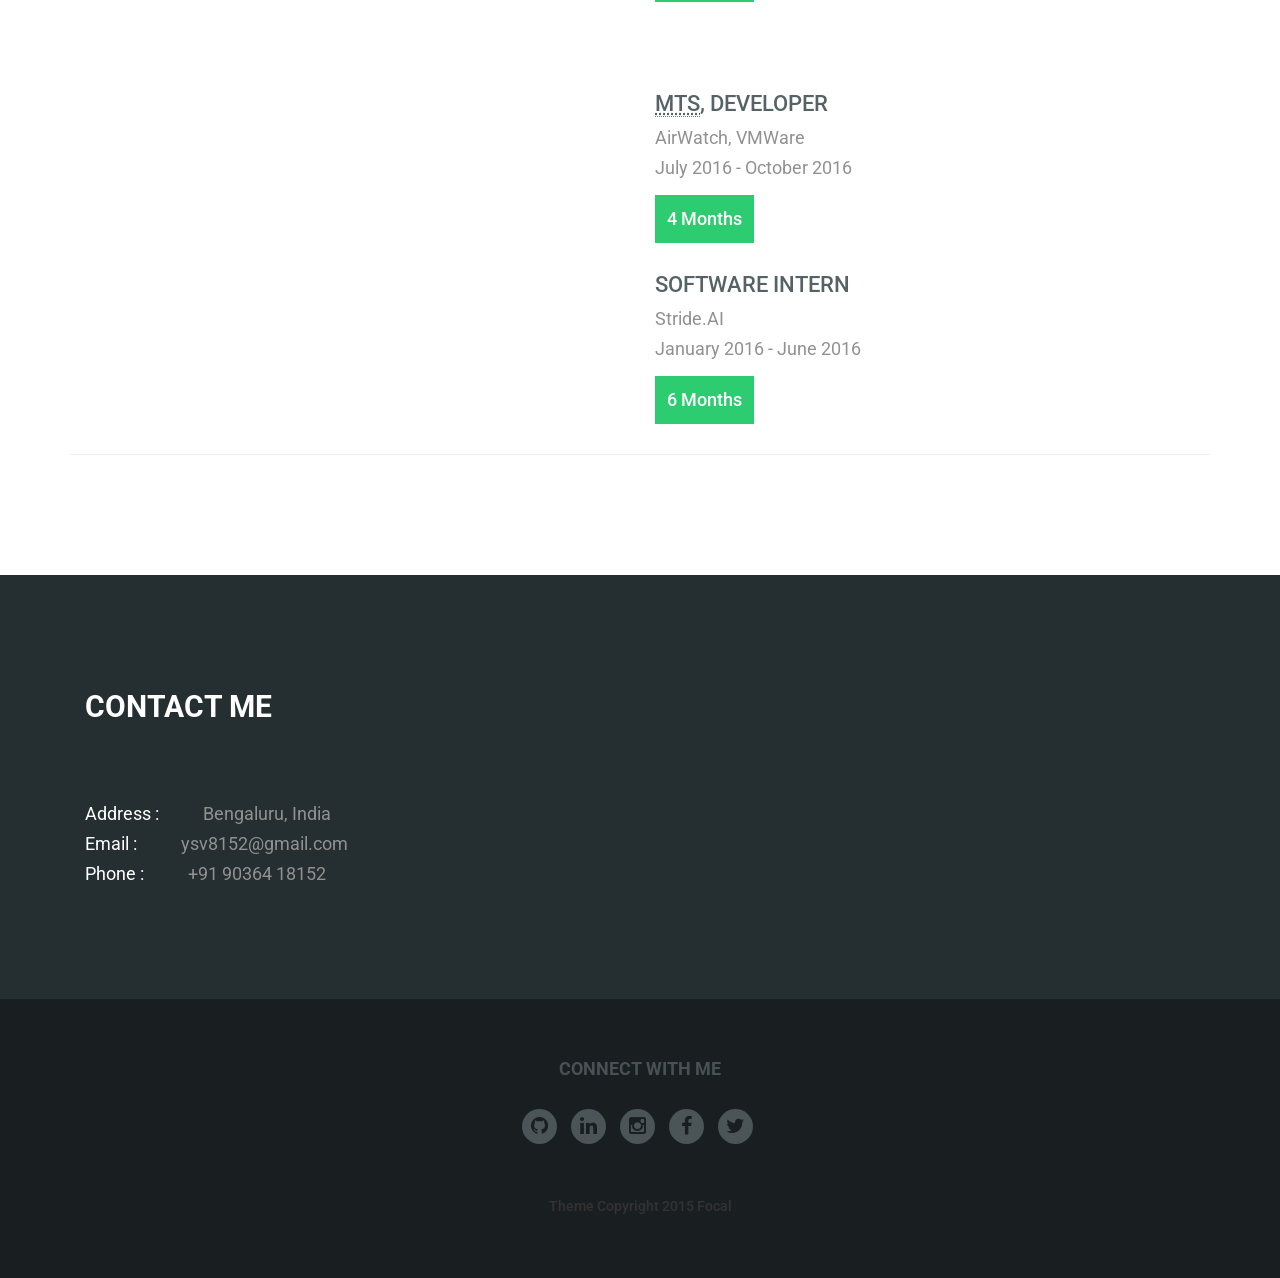
==== commit aa50aa33: "FEAT: finish resume section and removed testimonials and portfolio section" ====
--- a/newDesign/index.html
+++ b/newDesign/index.html
@@ -77,8 +77,8 @@
 						<li><a href="#section-profile">About me </a></li>
 						<li><a href="#section-skill">Skills </a></li>
 						<li><a href="#section-resume">Resume </a></li>
-						<li><a href="#section-testimonial">Testimonials </a></li>
-						<li><a href="#section-portfolio">Portfolio </a></li>
+						<!-- <li><a href="#section-testimonial">Testimonials </a></li> -->
+						<!-- <li><a href="#section-portfolio">Portfolio </a></li> -->
 						<li><a href="#section-contact">Contact me </a></li>
 					</ul>
 				</div><!-- /.navbar-collapse -->
@@ -163,9 +163,9 @@
 								</div>
 							</div>  <!-- service -inner  -->
 						</div>
-					</div><!-- row end -->
-				</div>
-			</div> <!-- row end -->
+					</div>
+				</div>
+			</div> 
 		</div><!-- container end -->
 	</section>
 	<!-- section profile end -->
@@ -257,7 +257,7 @@
 			<div class="row">
 				<div class="col-md-12 text-center wow fadeInUp">
 					<h2 class="heading-title">Resume</h2>
-					<p>Lorem ipsum dolor sit amet, ea doming epicuri iudicabit nam, te usu virtute placerat. Purto brute disputando cu est, eam dicam soluta ei. Vel dicam vivendo accusata ei, cum ne periculis molestiae pri. </p>
+					<p>To download my resume as a PDF click the below button. To view it, scroll down.</p>
 
 					<a href="#" class="btn btn-default featured">Download Resume</a>
 				</div>
@@ -274,37 +274,37 @@
 				<div class="clearfix"></div>
 				<div class="col-md-6 col-sm-6 wow fadeInLeft">
 					<div class="resume-inner">
-						<p>Lorem ipsum dolor sit amet, ea doming epicuri iudicabit nam, te usu virtute placerat. Purto brute disputando cu est, eam dicam soluta ei. Vel dicam vivendo accusata ei, cum ne periculis molestiae pri. 
-							<br>
-							<br>
-						Lorem ipsum dolor sit amet, ea doming epicuri iudicabit nam, te usu virtute placerat. Purto brute disputando cu est.</p>
+						<blockquote>
+							<p>Information is not knowledge. The only source of knowledge is experience.</p>
+							<footer><cite title="Source Title">Albert Einstein</cite></footer>
+						</blockquote>
+						<br>
+						<p>I have believed hands-on experience provides a better learning than the bookish knowledge. Hence, I can honestly say I have not received the highest of marks in most of the theory exams, but aced the practical exams for the very same reason.</p>
 					</div>
 				</div>
 
 				<div class="col-md-6 col-sm-6">
 					<div class="resume-desc">
 						<div class="resume-box wow fadeInDown" data-wow-delay=".2s">
-							<h3 class="resume-title">Graphics design diploma</h3>
-							<p class="resume-sub">Reeves College  /  June 2008 - May 2010</p>
-							<div class="result">4.0 Gpa</div>
-
-							<hr>
-
-							<p>Lorem ipsum dolor sit amet, ea doming epicuri iudicabit nam, te usu virtute placerat. Purto brute disputando cu est, eam dicam soluta ei. Vel dicam vivendo accusata ei.</p>
+							<h3 class="resume-title"><abbr title="Information Science and Engineering">ISE</abbr>, Bachelor of Engineering</h3>
+							<p class="resume-sub">University Visvesvaraya College of Engineering<br>September 2012 - July 2016</p>
+							<div class="result">68.25%</div>
+						</div>
+
+						<div class="resume-box wow fadeInDown" data-wow-delay=".4s">
+							<h3 class="resume-title"><abbr title="Pre-University College">PUC</abbr></h3>
+							<p class="resume-sub">Cauvery Composite PU College<br>July 2010 - March 2012</p>
+							<div class="result">83.5%</div>
 						</div>
 
 						<div class="resume-box wow fadeInDown" data-wow-delay=".6s">
-							<h3 class="resume-title">CIT Diploma</h3>
-							<p class="resume-sub">Lethbridge College  /  June 2006 - May 2008</p>
-							<div class="result">4.0 Gpa</div>
-
-							<hr>
-
-							<p>Lorem ipsum dolor sit amet, ea doming epicuri iudicabit nam, te usu virtute placerat. Purto brute disputando cu est, eam dicam soluta ei. Vel dicam vivendo accusata ei.</p>
-						</div>
-					</div>
-				</div>
-			</div><!-- row end -->
+							<h3 class="resume-title"><abbr title="Secondary School Leaving Certificate">SSLC</abbr></h3>
+							<p class="resume-sub">Cauvery Composite PU College<br>July 2010 - March 2012</p>
+							<div class="result">76.96%</div>
+						</div>
+					</div>
+				</div>
+			</div>
 
 			<hr>
 
@@ -315,51 +315,50 @@
 
 				<div class="col-md-6 col-sm-6 wow fadeInLeft">
 					<div class="resume-inner">
-						<p>Lorem ipsum dolor sit amet, ea doming epicuri iudicabit nam, te usu virtute placerat. Purto brute disputando cu est, eam dicam soluta ei. Vel dicam vivendo accusata ei, cum ne periculis molestiae pri. 
-							<br>
-							<br>
-						Lorem ipsum dolor sit amet, ea doming epicuri iudicabit nam, te usu virtute placerat. Purto brute disputando cu est.</p>
+						<blockquote>
+							<p>In every job that must be done, there is an element of fun. You find the fun and the job's a game.</p>
+							<footer>P. L. Travers in <cite>Mary Poppins</cite></footer>
+						</blockquote>
+						<br>
+						<p>I take pride in saying I am productive in the work I do. I try and complete the tasks assigned to me in shortest possible time and I do not like to keep the tasks pending for the next day unless there is a need or a dependency for it.</p>
 					</div>
 				</div>
 
 				<div class="col-md-6 col-sm-6">
 					<div class="resume-desc">
 						<div class="resume-box wow fadeInDown" data-wow-delay=".2s">
-							<h3 class="resume-title">Lead WEb Designer</h3>
-							<p class="resume-sub">ABC Company, Saskatoon  /  June 2011 - Present</p>
-							<div class="year">3 years</div>
-
-							<hr>
-
-							<p>Lorem ipsum dolor sit amet, ea doming epicuri iudicabit nam, te usu virtute placerat. Purto brute disputando cu est, eam dicam soluta ei. Vel dicam vivendo accusata ei.</p>
+							<h3 class="resume-title">Senior Software Engineer</h3>
+							<p class="resume-sub">Stride.AI<br>July 2017 - Present</p>
+							<div class="year">1 year</div>
 						</div>
 						<div class="resume-box wow fadeInDown" data-wow-delay=".4s">
-							<h3 class="resume-title">Junior Designer</h3>
-							<p class="resume-sub">XYZ Company, Lethbridge  /  June 2008 - May 2009</p>
-							<div class="year">1 years</div>
-
-							<hr>
-
-							<p>Lorem ipsum dolor sit amet, ea doming epicuri iudicabit nam, te usu virtute placerat. Purto brute disputando cu est, eam dicam soluta ei. Vel dicam vivendo accusata ei.</p>
-						</div>
-						<div class="resume-box last wow fadeInDown" data-wow-delay=".7s">
-							<h3 class="resume-title">Web Developer</h3>
-							<p class="resume-sub">The Company, Lethbridge  /  June 2007 - May 2008</p>
-							<div class="year">1 years</div>
-
-							<hr>
-
-							<p>Lorem ipsum dolor sit amet, ea doming epicuri iudicabit nam, te usu virtute placerat. Purto brute disputando cu est, eam dicam soluta ei. Vel dicam vivendo accusata ei.</p>
-						</div>
-					</div>
-				</div>
-			</div><!-- row end -->
-		</div>  <!-- container end -->
+							<h3 class="resume-title">Software Engineer</h3>
+							<p class="resume-sub">Stride.AI<br>November 2016 - June 2017</p>
+							<div class="year">8 months</div>
+						</div>
+						<div class="resume-box last wow fadeInDown" data-wow-delay=".6s">
+							<h3 class="resume-title"><abbr title="Member of Technical Staff">MTS</abbr>, Developer</h3>
+							<p class="resume-sub">AirWatch, VMWare<br>July 2016 - October 2016</p>
+							<div class="year">4 months</div>
+						</div>
+						<div class="resume-box last wow fadeInDown" data-wow-delay=".4s">
+							<h3 class="resume-title">Software Intern</h3>
+							<p class="resume-sub">Stride.AI<br>January 2016 - June 2016</p>
+							<div class="year">6 months</div>
+						</div>
+					</div>
+				</div>
+			</div>
+
+			<hr>
+
+
+		</div>
 	</section>
 	<!-- Resume end -->
 
 	<!-- section testimonial start -->
-	<section id="section-testimonial" class="section-padding">
+	<!-- <section id="section-testimonial" class="section-padding">
 		<div class="container">
 			<div class="row">
 				<div class="col-md-12">
@@ -390,11 +389,11 @@
 				</div>
 			</div>
 		</div>
-	</section>
+	</section> -->
 	<!-- section testimonial end -->
 
 	<!-- section portfolio start -->
-	<section id="section-portfolio" class="section-padding">
+	<!-- <section id="section-portfolio" class="section-padding">
 		<div class="container">
 			<div class="row">
 				<div class="col-md-12 text-center wow fadeInUp">
@@ -413,7 +412,7 @@
 							<a href="images/portfolio/port1.jpg" data-rel="prettyPhoto"><i class="fa fa-search"></i></a>
 						</div>
 					</div>
-				</div> <!-- col-md-4 end -->
+				</div>
 				<div class="col-md-4 col-sm-4">
 					<div class="portfolio-box">
 						<img src="images/portfolio/port2.jpg" alt="" class="img-responsive">
@@ -421,7 +420,7 @@
 							<a href="images/portfolio/port2.jpg" data-rel="prettyPhoto"><i class="fa fa-search"></i></a>
 						</div>
 					</div>
-				</div> <!-- col-md-4 end -->
+				</div>
 				<div class="col-md-4 col-sm-4">
 					<div class="portfolio-box">
 						<img src="images/portfolio/port3.jpg" alt="" class="img-responsive">
@@ -429,7 +428,7 @@
 							<a href="images/portfolio/port3.jpg" data-rel="prettyPhoto"><i class="fa fa-search"></i></a>
 						</div>
 					</div>
-				</div> <!-- col-md-4 end 3step-->
+				</div>
 				<div class="clearfix"></div>
 				<div class="col-md-4 col-sm-4">
 					<div class="portfolio-box">
@@ -438,7 +437,7 @@
 							<a href="images/portfolio/port4.jpg" data-rel="prettyPhoto"><i class="fa fa-search"></i></a>
 						</div>
 					</div>
-				</div> <!-- col-md-4 end -->
+				</div>
 				<div class="col-md-4 col-sm-4">
 					<div class="portfolio-box">
 						<img src="images/portfolio/port1.jpg" alt="" class="img-responsive">
@@ -446,7 +445,7 @@
 							<a href="images/portfolio/port1.jpg" data-rel="prettyPhoto"><i class="fa fa-search"></i></a>
 						</div>
 					</div>
-				</div> <!-- col-md-4 end -->
+				</div>
 				<div class="col-md-4 col-sm-4">
 					<div class="portfolio-box">
 						<img src="images/portfolio/port2.jpg" alt="" class="img-responsive">
@@ -454,7 +453,7 @@
 							<a href="images/portfolio/port2.jpg" data-rel="prettyPhoto"><i class="fa fa-search"></i></a>
 						</div>
 					</div>
-				</div> <!-- col-md-4 end 6 step -->
+				</div>
 				<div class="clearfix"></div>
 
 				<div class="col-md-4 col-sm-4">
@@ -464,7 +463,7 @@
 							<a href="images/portfolio/port3.jpg" data-rel="prettyPhoto"><i class="fa fa-search"></i></a>
 						</div>
 					</div>
-				</div> <!-- col-md-4 end -->
+				</div>
 				<div class="col-md-4 col-sm-4">
 					<div class="portfolio-box">
 						<img src="images/portfolio/port4.jpg" alt="" class="img-responsive">
@@ -472,7 +471,7 @@
 							<a href="images/portfolio/port4.jpg" data-rel="prettyPhoto"><i class="fa fa-search"></i></a>
 						</div>
 					</div>
-				</div> <!-- col-md-4 end -->
+				</div>
 				<div class="col-md-4 col-sm-4">
 					<div class="portfolio-box">
 						<img src="images/portfolio/port1.jpg" alt="" class="img-responsive">
@@ -480,91 +479,89 @@
 							<a href="images/portfolio/port1.jpg" data-rel="prettyPhoto"><i class="fa fa-search"></i></a>
 						</div>
 					</div>
-				</div> <!-- col-md-4 end -->
-			</div>
-		</div>
-	</section>
-	<!-- section portfolio endt -->
+				</div>
+			</div>
+		</div>
+	</section> -->
+	<!-- section portfolio end -->
 
 	<!-- section contact start -->
 	<section id="section-contact" class="section-padding">
 		<div class="container">
-				<div class="col-md-4">
-					<h2 class="heading-title">Contact me</h2>
-					<div class="contact-left wow fadeInLeft">
-						<ul>
-							<li>
-								<span>Address :</span>
-								<a>Bengaluru, India</a>
-							</li>
-							<li>
-								<span>Email :</span>
-								<a href="mailto:ysv8152@gmail.com" class="email">moc.liamg@2518vsy</a>
-							</li>
-							<li>
-								<span>Phone :</span>
-								<a>+91 90364 18152</a>
-							</li>
-						</ul>
-					</div>
-				</div>
-				<div class="col-md-8 col-sm-6 wow fadeInRight">
-
-					<!-- www.123formbuilder.com script begins here -->
-					<script type="text/javascript" defer src="//www.123formbuilder.com/embed/3837511.js" data-role="form" data-default-width="650px"></script>
-					<!-- www.123formbuilder.com script ends here -->
-				</div>
-			</div>
-		</div>
-	</section>
-	<!-- section contact end -->
-
-	<footer id="section-footer">
-		<div class="container">
-			<div class="row">
-				<div class="col-md-12 text-center">
-					<h4>Connect with me</h4>
-					<ul class="socail-link list-inline">
-						<li><a href="https://github.com/vishnuys" target="_blank"><i class="fa fa-github"></i></a></li>
-						<li><a href="https://www.linkedin.com/in/vishnuys/" target="_blank"><i class="fa fa-linkedin"></i></a></li>
-						<li><a href="https://www.instagram.com/vishnuys" target="_blank"><i class="fa fa-instagram"></i></a></li>
-						<li><a href="https://www.facebook.com/vishnuys007" target="_blank"><i class="fa fa-facebook"></i></a></li>
-						<li><a href="https://twitter.com/VishnuYS" target="_blank"><i class="fa fa-twitter"></i></a></li>
+			<div class="col-md-4">
+				<h2 class="heading-title">Contact me</h2>
+				<div class="contact-left wow fadeInLeft">
+					<ul>
+						<li>
+							<span>Address :</span>
+							<a>Bengaluru, India</a>
+						</li>
+						<li>
+							<span>Email :</span>
+							<a href="mailto:ysv8152@gmail.com" class="email">moc.liamg@2518vsy</a>
+						</li>
+						<li>
+							<span>Phone :</span>
+							<a>+91 90364 18152</a>
+						</li>
 					</ul>
-					<br>
-					<h5>Theme Copyright 2015 Focal</h5>
-				</div>
-			</div>
-		</div>
-	</footer>
-
-	<!-- jQuery (necessary for Bootstrap's JavaScript plugins) -->
-	<script src="https://ajax.googleapis.com/ajax/libs/jquery/1.11.2/jquery.min.js"></script>
-	<!-- Include all compiled plugins (below), or include individual files as needed -->
-	<!-- initialize jQuery Library -->
-	<script type="text/javascript" src="js/jquery.js"></script>
-	<!-- Bootstrap jQuery -->
-	<script type="text/javascript" src="assets/js/bootstrap.min.js"></script>
-	<!-- PrettyPhoto -->
-	<script type="text/javascript" src="js/jquery.prettyPhoto.js"></script>
-	<!-- Wow Animation -->
-	<script type="text/javascript" src="js/wow.min.js"></script>
-	<!-- singlepagenav -->
-	<script src="js/jquery.singlePageNav.js"></script>
-	<!-- Eeasing -->
-	<script type="text/javascript" src="js/jquery.easing.1.3.js"></script>
-	<!-- Sticky Menu -->
-	<script src="js/jquery.sticky.js"></script>
-	<script type="text/javascript" src="js/custom.js"></script>
-	<!-- Google Map API Key Source -->
-	<script src="http://maps.google.com/maps/api/js?sensor=false"></script>
-	<script>
-		$(".main-nav").sticky();
-	</script>
-
-	<script> 
-		new WOW().init();
-
-	</script>
+				</div>
+			</div>
+			<div class="col-md-8 col-sm-6 wow fadeInRight">
+
+				<!-- www.123formbuilder.com script begins here -->
+				<script type="text/javascript" defer src="//www.123formbuilder.com/embed/3837511.js" data-role="form" data-default-width="650px"></script>
+				<!-- www.123formbuilder.com script ends here -->
+			</div>
+		</div>
+	</div>
+</section>
+<!-- section contact end -->
+
+<footer id="section-footer">
+	<div class="container">
+		<div class="row">
+			<div class="col-md-12 text-center">
+				<h4>Connect with me</h4>
+				<ul class="socail-link list-inline">
+					<li><a href="https://github.com/vishnuys" target="_blank"><i class="fa fa-github"></i></a></li>
+					<li><a href="https://www.linkedin.com/in/vishnuys/" target="_blank"><i class="fa fa-linkedin"></i></a></li>
+					<li><a href="https://www.instagram.com/vishnuys" target="_blank"><i class="fa fa-instagram"></i></a></li>
+					<li><a href="https://www.facebook.com/vishnuys007" target="_blank"><i class="fa fa-facebook"></i></a></li>
+					<li><a href="https://twitter.com/VishnuYS" target="_blank"><i class="fa fa-twitter"></i></a></li>
+				</ul>
+				<br>
+				<h5>Theme Copyright 2015 Focal</h5>
+			</div>
+		</div>
+	</div>
+</footer>
+
+<!-- jQuery (necessary for Bootstrap's JavaScript plugins) -->
+<script src="https://ajax.googleapis.com/ajax/libs/jquery/1.11.2/jquery.min.js"></script>
+<!-- Include all compiled plugins (below), or include individual files as needed -->
+<!-- initialize jQuery Library -->
+<script type="text/javascript" src="js/jquery.js"></script>
+<!-- Bootstrap jQuery -->
+<script type="text/javascript" src="assets/js/bootstrap.min.js"></script>
+<!-- PrettyPhoto -->
+<script type="text/javascript" src="js/jquery.prettyPhoto.js"></script>
+<!-- Wow Animation -->
+<script type="text/javascript" src="js/wow.min.js"></script>
+<!-- singlepagenav -->
+<script src="js/jquery.singlePageNav.js"></script>
+<!-- Eeasing -->
+<script type="text/javascript" src="js/jquery.easing.1.3.js"></script>
+<!-- Sticky Menu -->
+<script src="js/jquery.sticky.js"></script>
+<script type="text/javascript" src="js/custom.js"></script>
+<script>
+	$(".main-nav").sticky();
+</script>
+
+<script> 
+	new WOW().init();
+
+</script>
 </body>
 </html>
